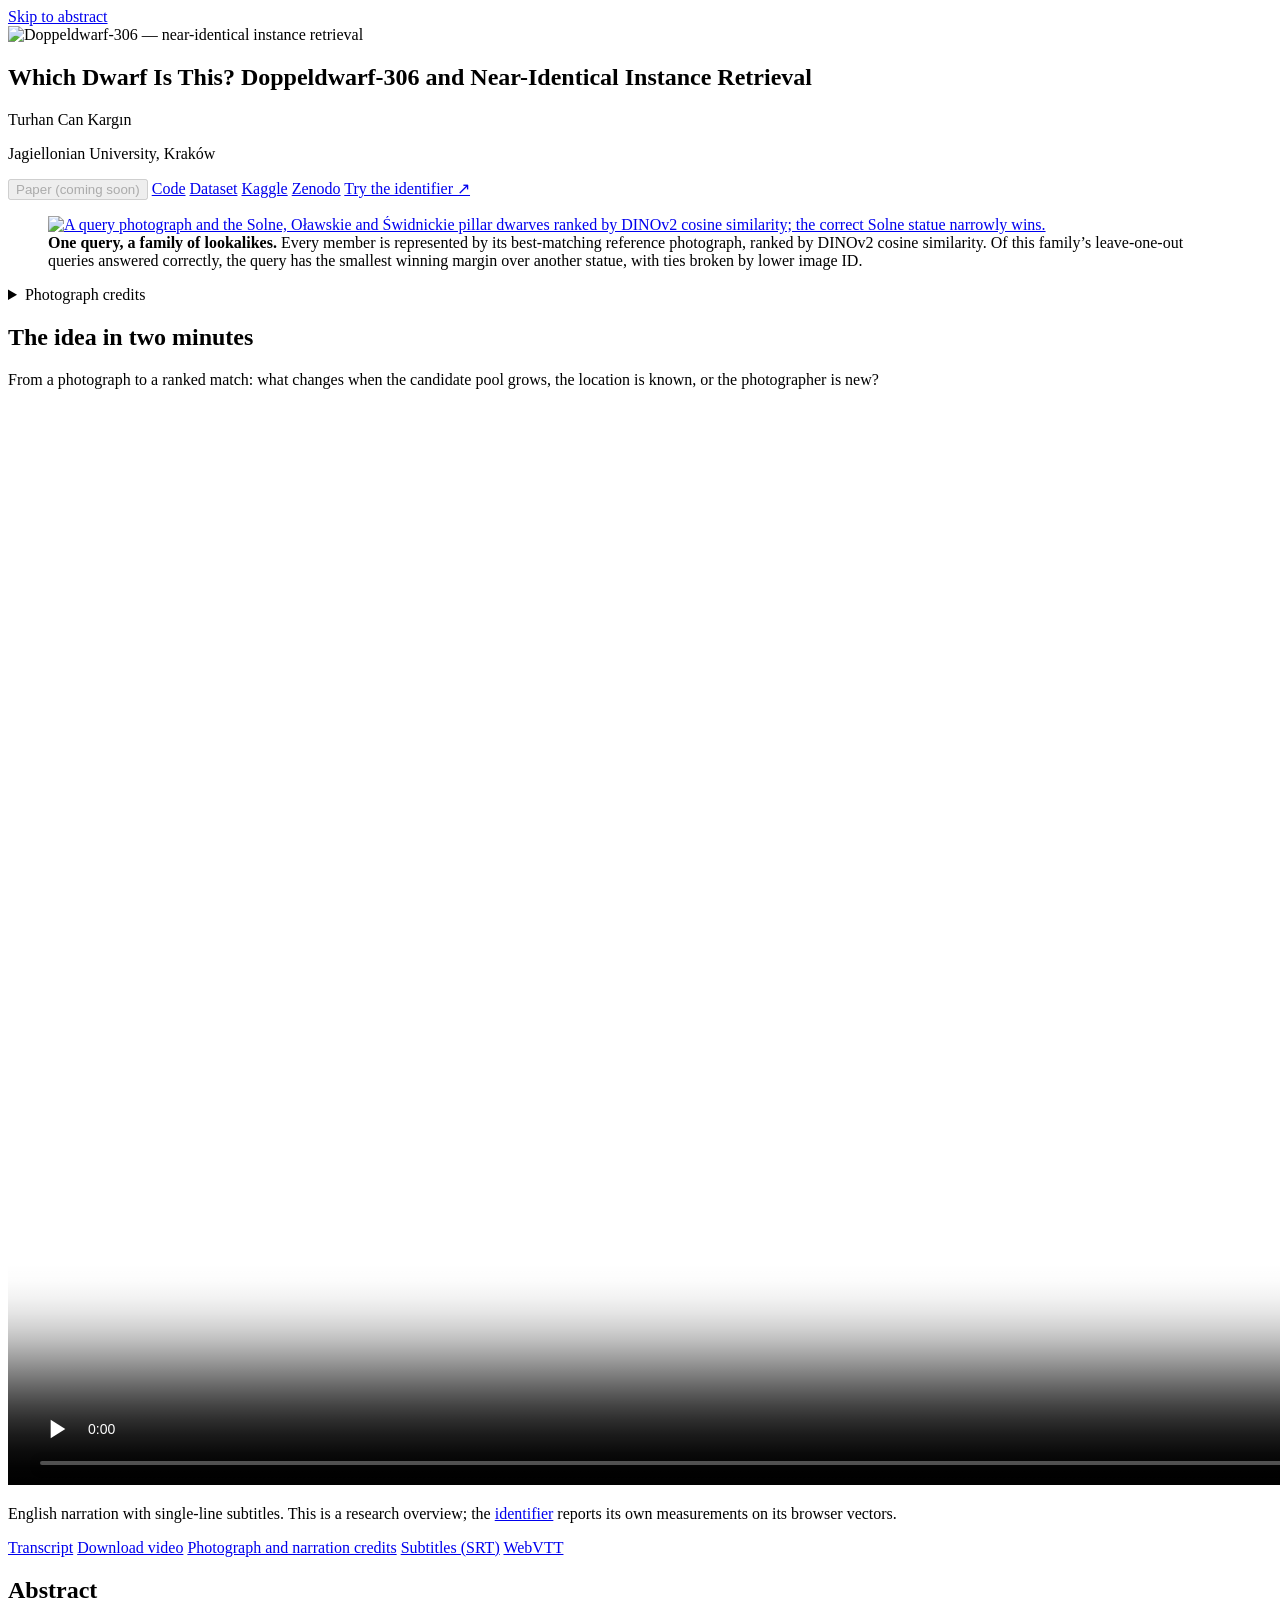
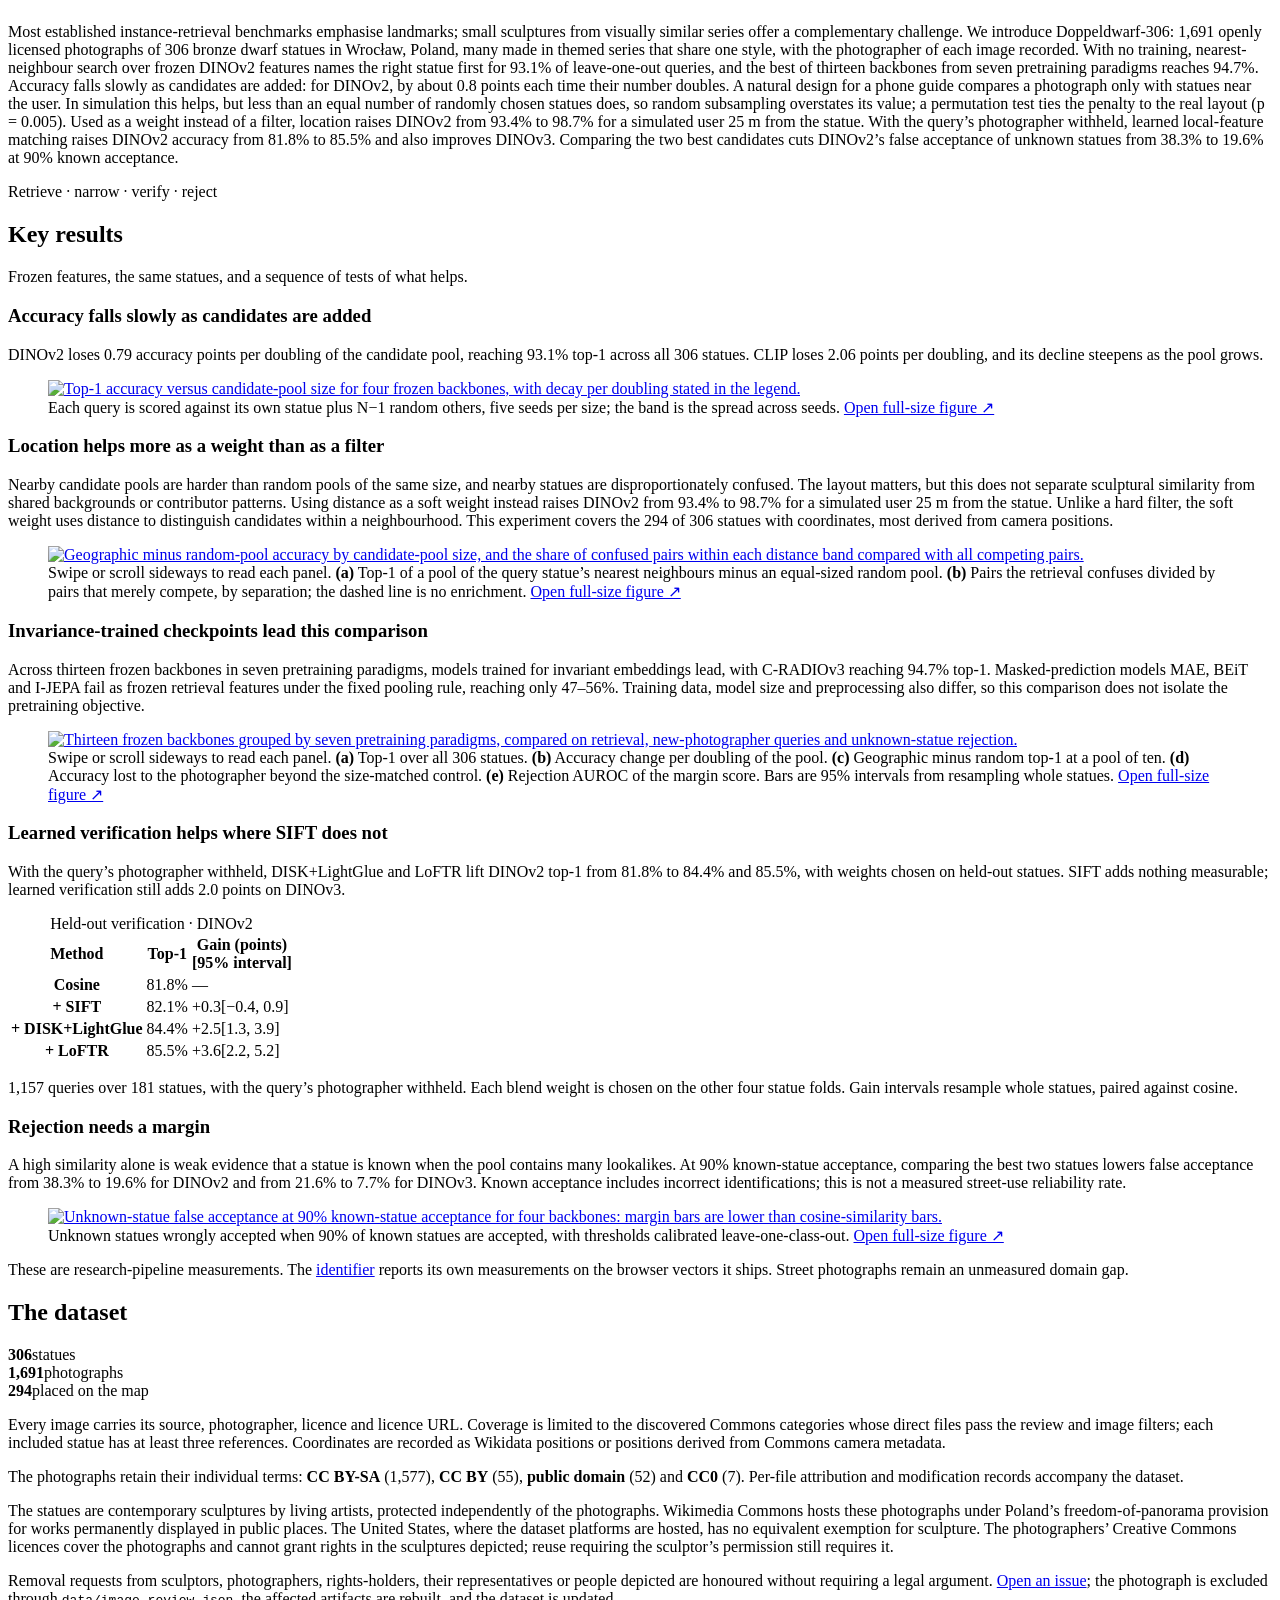
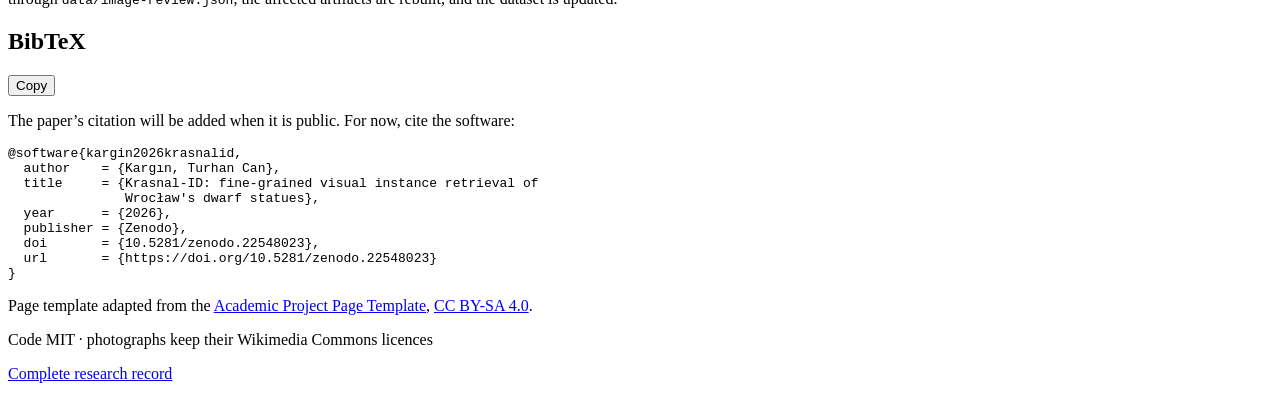
==== docs/index.html @ 1ff3f71f "Follow the rename to doppeldwarf-306 in every link and dataset title The repository and the Hugging " ====
<!doctype html>
<html lang="en">
<head>
<meta charset="utf-8">
<meta name="viewport" content="width=device-width, initial-scale=1">
<title>Doppeldwarf-306 · Research project</title>
<meta name="description" content="Doppeldwarf-306: near-identical instance retrieval on Wrocław’s bronze dwarf statues. Explore the research, dataset and in-browser identifier.">
<meta name="color-scheme" content="light dark">
<link rel="icon" href="brand/doppeldwarf-mark-light.svg">
<meta property="og:title" content="Doppeldwarf-306">
<meta property="og:description" content="Which dwarf is this? Research on retrieving near-identical bronze statues from photographs.">
<meta property="og:image" content="brand/doppeldwarf-social-preview.png">
<link rel="preconnect" href="https://fonts.googleapis.com">
<link rel="preconnect" href="https://fonts.gstatic.com" crossorigin>
<link rel="stylesheet" href="https://fonts.googleapis.com/css2?family=IBM+Plex+Mono:wght@400;500&family=IBM+Plex+Sans:wght@400;500;600;700&display=swap">
<link rel="stylesheet" href="https://cdn.jsdelivr.net/npm/bulma@1.0.4/css/bulma.min.css">
<link rel="stylesheet" href="style.css">
<script defer src="project.js"></script>
</head>
<body class="project-page">
<a class="skip-link" href="#abstract">Skip to abstract</a>
<main>
  <section class="hero project-hero" aria-labelledby="paper-title">
    <div class="hero-body">
      <div class="container is-max-desktop has-text-centered">
        <picture class="project-lockup">
          <source media="(prefers-color-scheme: dark)" srcset="brand/doppeldwarf-lockup-horizontal-dark.svg">
          <img src="brand/doppeldwarf-lockup-horizontal-light.svg" alt="Doppeldwarf-306 — near-identical instance retrieval" width="560" height="152">
        </picture>
        <h1 class="title publication-title" id="paper-title">Which Dwarf Is This? Doppeldwarf-306 and Near-Identical Instance Retrieval</h1>
        <p class="publication-authors">Turhan Can Kargın</p>
        <p class="publication-affiliation">Jagiellonian University, Kraków</p>
        <div class="publication-links buttons is-centered" aria-label="Project resources">
          <button class="button is-rounded" type="button" disabled>Paper (coming soon)</button>
          <a class="button is-rounded" href="https://github.com/turhancan97/doppeldwarf-306">Code</a>
          <a class="button is-rounded" href="https://huggingface.co/datasets/turhancan97/doppeldwarf-306">Dataset</a>
          <a class="button is-rounded" href="https://www.kaggle.com/datasets/turhancankargin/wroclaw-dwarves">Kaggle</a>
          <a class="button is-rounded" href="https://doi.org/10.5281/zenodo.22548023">Zenodo</a>
          <a class="button is-rounded is-primary" href="demo.html">Try the identifier <span aria-hidden="true">↗</span></a>
        </div>
      </div>
    </div>
  </section>

  <section class="section teaser" aria-label="A family of lookalikes">
    <div class="container is-max-desktop">
      <figure>
        <a class="figure-link" href="figures/teaser.jpg" aria-label="Open the teaser at full resolution">
          <img src="figures/teaser.jpg" alt="A query photograph and the Solne, Oławskie and Świdnickie pillar dwarves ranked by DINOv2 cosine similarity; the correct Solne statue narrowly wins." width="956" height="296" fetchpriority="high">
        </a>
        <figcaption><strong>One query, a family of lookalikes.</strong> Every member is represented by its best-matching reference photograph, ranked by DINOv2 cosine similarity. Of this family’s leave-one-out queries answered correctly, the query has the smallest winning margin over another statue, with ties broken by lower image ID.</figcaption>
      </figure>
      <details class="photo-credits">
        <summary>Photograph credits</summary>
        <ul><li>Query: <a href="https://commons.wikimedia.org/wiki/File:Wroclaw_krasnal_Slupnik_Solny.JPG">Adalbertus</a> · <a href="https://creativecommons.org/licenses/by-sa/4.0">CC BY-SA 4.0</a>.</li>
<li>Solne: <a href="https://commons.wikimedia.org/wiki/File:Slupniki_Solne_(Salt_Columnists)_Wroclaw_(1)_dwarf_02.JPG">Pnapora</a> · <a href="https://creativecommons.org/licenses/by-sa/3.0">CC BY-SA 3.0</a>.</li>
<li>Oławskie: <a href="https://commons.wikimedia.org/wiki/File:Krasnal_slupnik_olawska_01.jpg">User: (WT-shared) Krasnoludek at wts wikivoyage</a> · <a href="https://creativecommons.org/publicdomain/mark/1.0/">Public domain</a>.</li>
<li>Świdnickie: <a href="https://commons.wikimedia.org/wiki/File:Slupniki_Swidnickie_(Swidnicka_Columnists)_Wroclaw_(1)_dwarf_02.JPG">Pnapora</a> · <a href="https://creativecommons.org/licenses/by-sa/3.0">CC BY-SA 3.0</a>.</li></ul>
        <p>Photographs cropped and resized in the figure; each keeps its own terms.</p>
      </details>
    </div>
  </section>

  <section class="section explainer-section" id="explainer" aria-labelledby="explainer-heading">
    <div class="container is-max-desktop">
      <h2 class="title is-3" id="explainer-heading">The idea in two minutes</h2>
      <p class="video-summary">From a photograph to a ranked match: what changes when the
      candidate pool grows, the location is known, or the photographer is new?</p>
      <video id="project-video" class="project-video" controls playsinline preload="none"
             width="1920" height="1080" poster="media/explainer-poster.webp"
             aria-label="Doppeldwarf-306 research explainer with English narration and burned-in subtitles">
        <source src="media/explainer.mp4" type="video/mp4">
        <p>Your browser cannot play this video. <a href="media/explainer.mp4" download>Download the MP4</a>
        or <a href="media/explainer-transcript.html">read the transcript</a>.</p>
      </video>
      <p class="video-note">English narration with single-line subtitles. This is a research overview;
      the <a href="demo.html">identifier</a> reports its own measurements on its browser vectors.</p>
      <nav class="video-links" aria-label="Video resources">
        <a href="media/explainer-transcript.html">Transcript</a>
        <a href="media/explainer.mp4" download>Download video</a>
        <a href="media/explainer-credits.html">Photograph and narration credits</a>
        <a href="media/explainer.en.srt" download>Subtitles (SRT)</a>
        <a href="media/explainer.en.vtt" download>WebVTT</a>
      </nav>
    </div>
  </section>

  <section class="section project-band" id="abstract" aria-labelledby="abstract-heading">
    <div class="container is-max-desktop reading-width">
      <h2 class="title is-3" id="abstract-heading">Abstract</h2>
      <div class="content abstract-text"><p>Most established instance-retrieval benchmarks emphasise landmarks; small sculptures from visually similar series offer a complementary challenge. We introduce Doppeldwarf-306: 1,691 openly licensed photographs of 306 bronze dwarf statues in Wrocław, Poland, many made in themed series that share one style, with the photographer of each image recorded. With no training, nearest-neighbour search over frozen DINOv2 features names the right statue first for 93.1% of leave-one-out queries, and the best of thirteen backbones from seven pretraining paradigms reaches 94.7%. Accuracy falls slowly as candidates are added: for DINOv2, by about 0.8 points each time their number doubles. A natural design for a phone guide compares a photograph only with statues near the user. In simulation this helps, but less than an equal number of randomly chosen statues does, so random subsampling overstates its value; a permutation test ties the penalty to the real layout (p = 0.005). Used as a weight instead of a filter, location raises DINOv2 from 93.4% to 98.7% for a simulated user 25 m from the statue. With the query’s photographer withheld, learned local-feature matching raises DINOv2 accuracy from 81.8% to 85.5% and also improves DINOv3. Comparing the two best candidates cuts DINOv2’s false acceptance of unknown statues from 38.3% to 19.6% at 90% known acceptance.</p></div>
    </div>
  </section>

  <section class="section" aria-labelledby="results-heading">
    <div class="container is-max-desktop">
      <div class="section-intro">
        <p class="eyebrow">Retrieve · narrow · verify · reject</p>
        <h2 class="title is-3" id="results-heading">Key results</h2>
        <p>Frozen features, the same statues, and a sequence of tests of what helps.</p>
      </div>
      <div class="result-cards">
        <article class="card result-card">
          <div class="card-content">
            <h3 class="title is-4">Accuracy falls slowly as candidates are added</h3>
            <p>DINOv2 loses 0.79 accuracy points per doubling of the candidate pool, reaching 93.1% top-1 across all 306 statues. CLIP loses 2.06 points per doubling, and its decline steepens as the pool grows.</p>
          </div>
          <figure><a class="figure-link" href="figures/paper-pool-size.png" aria-label="Open the candidate-pool figure at full resolution"><img src="figures/paper-pool-size.png" width="956" height="688" loading="lazy" alt="Top-1 accuracy versus candidate-pool size for four frozen backbones, with decay per doubling stated in the legend."></a><figcaption>Each query is scored against its own statue plus N−1 random others, five seeds per size; the band is the spread across seeds. <a class="figure-enlarge" href="figures/paper-pool-size.png">Open full-size figure ↗</a></figcaption></figure>
        </article>
        <article class="card result-card">
          <div class="card-content">
            <h3 class="title is-4">Location helps more as a weight than as a filter</h3>
            <p>Nearby candidate pools are harder than random pools of the same size, and nearby statues are disproportionately confused. The layout matters, but this does not separate sculptural similarity from shared backgrounds or contributor patterns. Using distance as a soft weight instead raises DINOv2 from 93.4% to 98.7% for a simulated user 25 m from the statue. Unlike a hard filter, the soft weight uses distance to distinguish candidates within a neighbourhood. This experiment covers the 294 of 306 statues with coordinates, most derived from camera positions.</p>
          </div>
          <figure class="wide-result-figure"><div class="figure-scroll" tabindex="0" role="region" aria-label="Scrollable geography figure"><a class="figure-link" href="figures/paper-geography.png" aria-label="Open the geography figure at full resolution"><img src="figures/paper-geography.png" width="2007" height="622" loading="lazy" alt="Geographic minus random-pool accuracy by candidate-pool size, and the share of confused pairs within each distance band compared with all competing pairs."></a></div><figcaption><span class="figure-scroll-hint">Swipe or scroll sideways to read each panel.</span> <strong>(a)</strong> Top-1 of a pool of the query statue’s nearest neighbours minus an equal-sized random pool. <strong>(b)</strong> Pairs the retrieval confuses divided by pairs that merely compete, by separation; the dashed line is no enrichment. <a class="figure-enlarge" href="figures/paper-geography.png">Open full-size figure ↗</a></figcaption></figure>
        </article>
        <article class="card result-card">
          <div class="card-content">
            <h3 class="title is-4">Invariance-trained checkpoints lead this comparison</h3>
            <p>Across thirteen frozen backbones in seven pretraining paradigms, models trained for invariant embeddings lead, with C-RADIOv3 reaching 94.7% top-1. Masked-prediction models MAE, BEiT and I-JEPA fail as frozen retrieval features under the fixed pooling rule, reaching only 47–56%. Training data, model size and preprocessing also differ, so this comparison does not isolate the pretraining objective.</p>
          </div>
          <figure class="wide-result-figure"><div class="figure-scroll" tabindex="0" role="region" aria-label="Scrollable backbone comparison figure"><a class="figure-link" href="figures/paper-family.png" aria-label="Open the backbone-family figure at full resolution"><img src="figures/paper-family.png" width="2007" height="885" loading="lazy" alt="Thirteen frozen backbones grouped by seven pretraining paradigms, compared on retrieval, new-photographer queries and unknown-statue rejection."></a></div><figcaption><span class="figure-scroll-hint">Swipe or scroll sideways to read each panel.</span> <strong>(a)</strong> Top-1 over all 306 statues. <strong>(b)</strong> Accuracy change per doubling of the pool. <strong>(c)</strong> Geographic minus random top-1 at a pool of ten. <strong>(d)</strong> Accuracy lost to the photographer beyond the size-matched control. <strong>(e)</strong> Rejection AUROC of the margin score. Bars are 95% intervals from resampling whole statues. <a class="figure-enlarge" href="figures/paper-family.png">Open full-size figure ↗</a></figcaption></figure>
        </article>
        <article class="card result-card">
          <div class="card-content">
            <h3 class="title is-4">Learned verification helps where SIFT does not</h3>
            <p>With the query’s photographer withheld, DISK+LightGlue and LoFTR lift DINOv2 top-1 from 81.8% to 84.4% and 85.5%, with weights chosen on held-out statues. SIFT adds nothing measurable; learned verification still adds 2.0 points on DINOv3.</p>
          </div>
          <div class="verification-results">
            <table class="verification-table">
              <caption>Held-out verification · DINOv2</caption>
              <thead><tr><th scope="col">Method</th><th scope="col">Top-1</th><th scope="col">Gain (points)<br><span class="interval-label">[95% interval]</span></th></tr></thead>
              <tbody>
                  <tr><th scope="row">Cosine</th><td>81.8%</td><td>—</td></tr>
                  <tr><th scope="row">+ SIFT</th><td>82.1%</td><td>+0.3<span class="gain-interval">[−0.4, 0.9]</span></td></tr>
                  <tr><th scope="row">+ DISK+LightGlue</th><td>84.4%</td><td>+2.5<span class="gain-interval">[1.3, 3.9]</span></td></tr>
                  <tr><th scope="row">+ LoFTR</th><td>85.5%</td><td>+3.6<span class="gain-interval">[2.2, 5.2]</span></td></tr>
              </tbody>
            </table>
            <p>1,157 queries over 181 statues, with the query’s photographer withheld. Each blend weight is chosen on the other four statue folds. Gain intervals resample whole statues, paired against cosine.</p>
          </div>
        </article>
        <article class="card result-card">
          <div class="card-content">
            <h3 class="title is-4">Rejection needs a margin</h3>
            <p>A high similarity alone is weak evidence that a statue is known when the pool contains many lookalikes. At 90% known-statue acceptance, comparing the best two statues lowers false acceptance from 38.3% to 19.6% for DINOv2 and from 21.6% to 7.7% for DINOv3. Known acceptance includes incorrect identifications; this is not a measured street-use reliability rate.</p>
          </div>
          <figure><a class="figure-link" href="figures/paper-rejection.png" aria-label="Open the rejection figure at full resolution"><img src="figures/paper-rejection.png" width="956" height="593" loading="lazy" alt="Unknown-statue false acceptance at 90% known-statue acceptance for four backbones: margin bars are lower than cosine-similarity bars."></a><figcaption>Unknown statues wrongly accepted when 90% of known statues are accepted, with thresholds calibrated leave-one-class-out. <a class="figure-enlarge" href="figures/paper-rejection.png">Open full-size figure ↗</a></figcaption></figure>
        </article>
      </div>
      <p class="results-note">These are research-pipeline measurements. The <a href="demo.html">identifier</a> reports its own measurements on the browser vectors it ships. Street photographs remain an unmeasured domain gap.</p>
    </div>
  </section>

  <section class="section project-band" aria-labelledby="dataset-heading">
    <div class="container is-max-desktop reading-width">
      <h2 class="title is-3" id="dataset-heading">The dataset</h2>
      <div class="dataset-facts" aria-label="Dataset size">
        <div><strong>306</strong><span>statues</span></div>
        <div><strong>1,691</strong><span>photographs</span></div>
        <div><strong>294</strong><span>placed on the map</span></div>
      </div>
      <div class="content">
        <p>Every image carries its source, photographer, licence and licence URL. Coverage is limited to the discovered Commons categories whose direct files pass the review and image filters; each included statue has at least three references. Coordinates are recorded as Wikidata positions or positions derived from Commons camera metadata.</p>
        <p>The photographs retain their individual terms: <strong>CC BY-SA</strong> (1,577), <strong>CC BY</strong> (55), <strong>public domain</strong> (52) and <strong>CC0</strong> (7). Per-file attribution and modification records accompany the dataset.</p>
        <p>The statues are contemporary sculptures by living artists, protected independently of the photographs. Wikimedia Commons hosts these photographs under Poland’s freedom-of-panorama provision for works permanently displayed in public places. The United States, where the dataset platforms are hosted, has no equivalent exemption for sculpture. The photographers’ Creative Commons licences cover the photographs and cannot grant rights in the sculptures depicted; reuse requiring the sculptor’s permission still requires it.</p>
        <p>Removal requests from sculptors, photographers, rights-holders, their representatives or people depicted are honoured without requiring a legal argument. <a href="https://github.com/turhancan97/doppeldwarf-306/issues">Open an issue</a>; the photograph is excluded through <code>data/image-review.json</code>, the affected artifacts are rebuilt, and the dataset is updated.</p>
      </div>
    </div>
  </section>

  <section class="section" aria-labelledby="citation-heading">
    <div class="container is-max-desktop reading-width">
      <div class="citation-heading">
        <h2 class="title is-3" id="citation-heading">BibTeX</h2>
        <button class="button is-small is-rounded" id="copy-citation" type="button">Copy</button>
      </div>
      <p class="citation-note">The paper’s citation will be added when it is public. For now, cite the software:</p>
      <pre class="citation"><code id="bibtex">@software{kargin2026krasnalid,
  author    = {Kargın, Turhan Can},
  title     = {Krasnal-ID: fine-grained visual instance retrieval of
               Wrocław&#x27;s dwarf statues},
  year      = {2026},
  publisher = {Zenodo},
  doi       = {10.5281/zenodo.22548023},
  url       = {https://doi.org/10.5281/zenodo.22548023}
}</code></pre>
      <p class="copy-status" id="copy-status" role="status" aria-live="polite"></p>
    </div>
  </section>
</main>
<footer class="footer project-footer">
  <div class="container is-max-desktop">
    <p>Page template adapted from the <a href="https://github.com/eliahuhorwitz/Academic-project-page-template">Academic Project Page Template</a>, <a href="https://creativecommons.org/licenses/by-sa/4.0/">CC BY-SA 4.0</a>.</p>
    <p>Code MIT · photographs keep their Wikimedia Commons licences</p>
    <p><a href="https://github.com/turhancan97/doppeldwarf-306/blob/main/RESULTS.md">Complete research record</a></p>
  </div>
</footer>
</body>
</html>
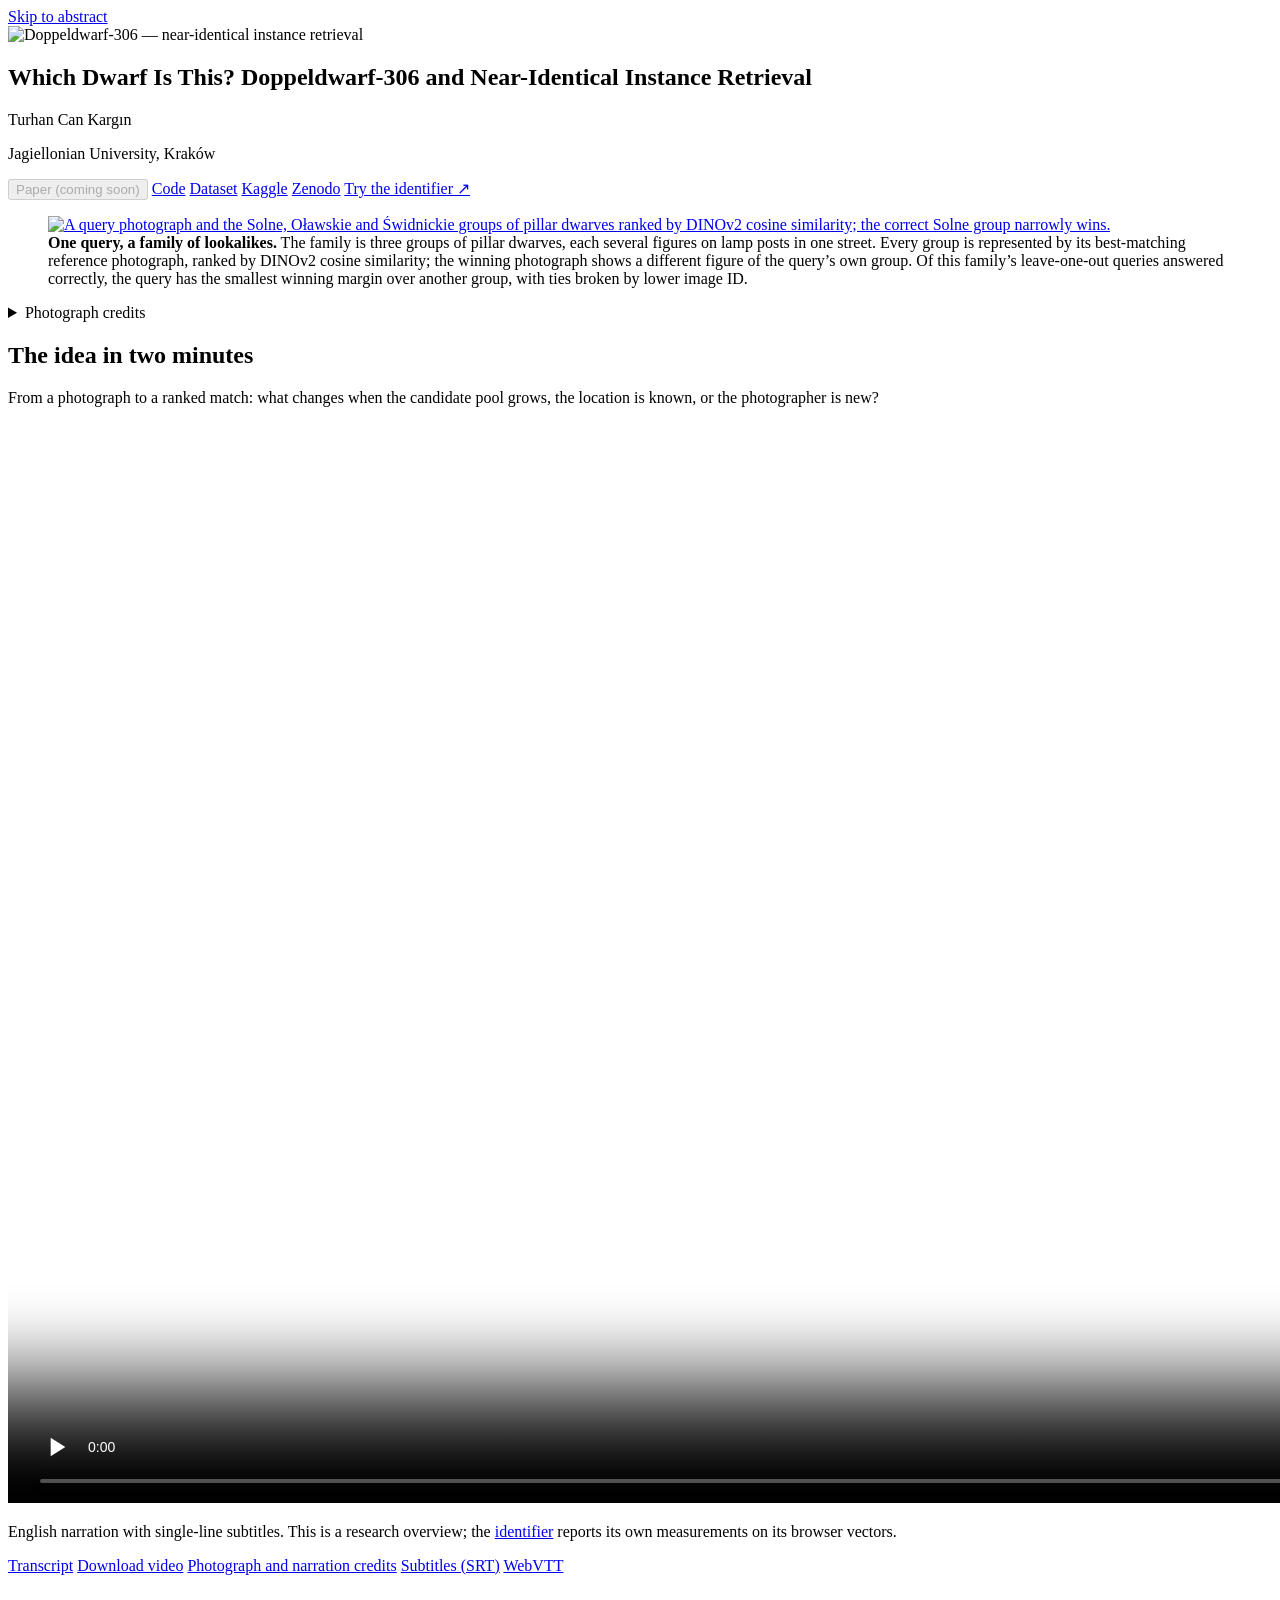
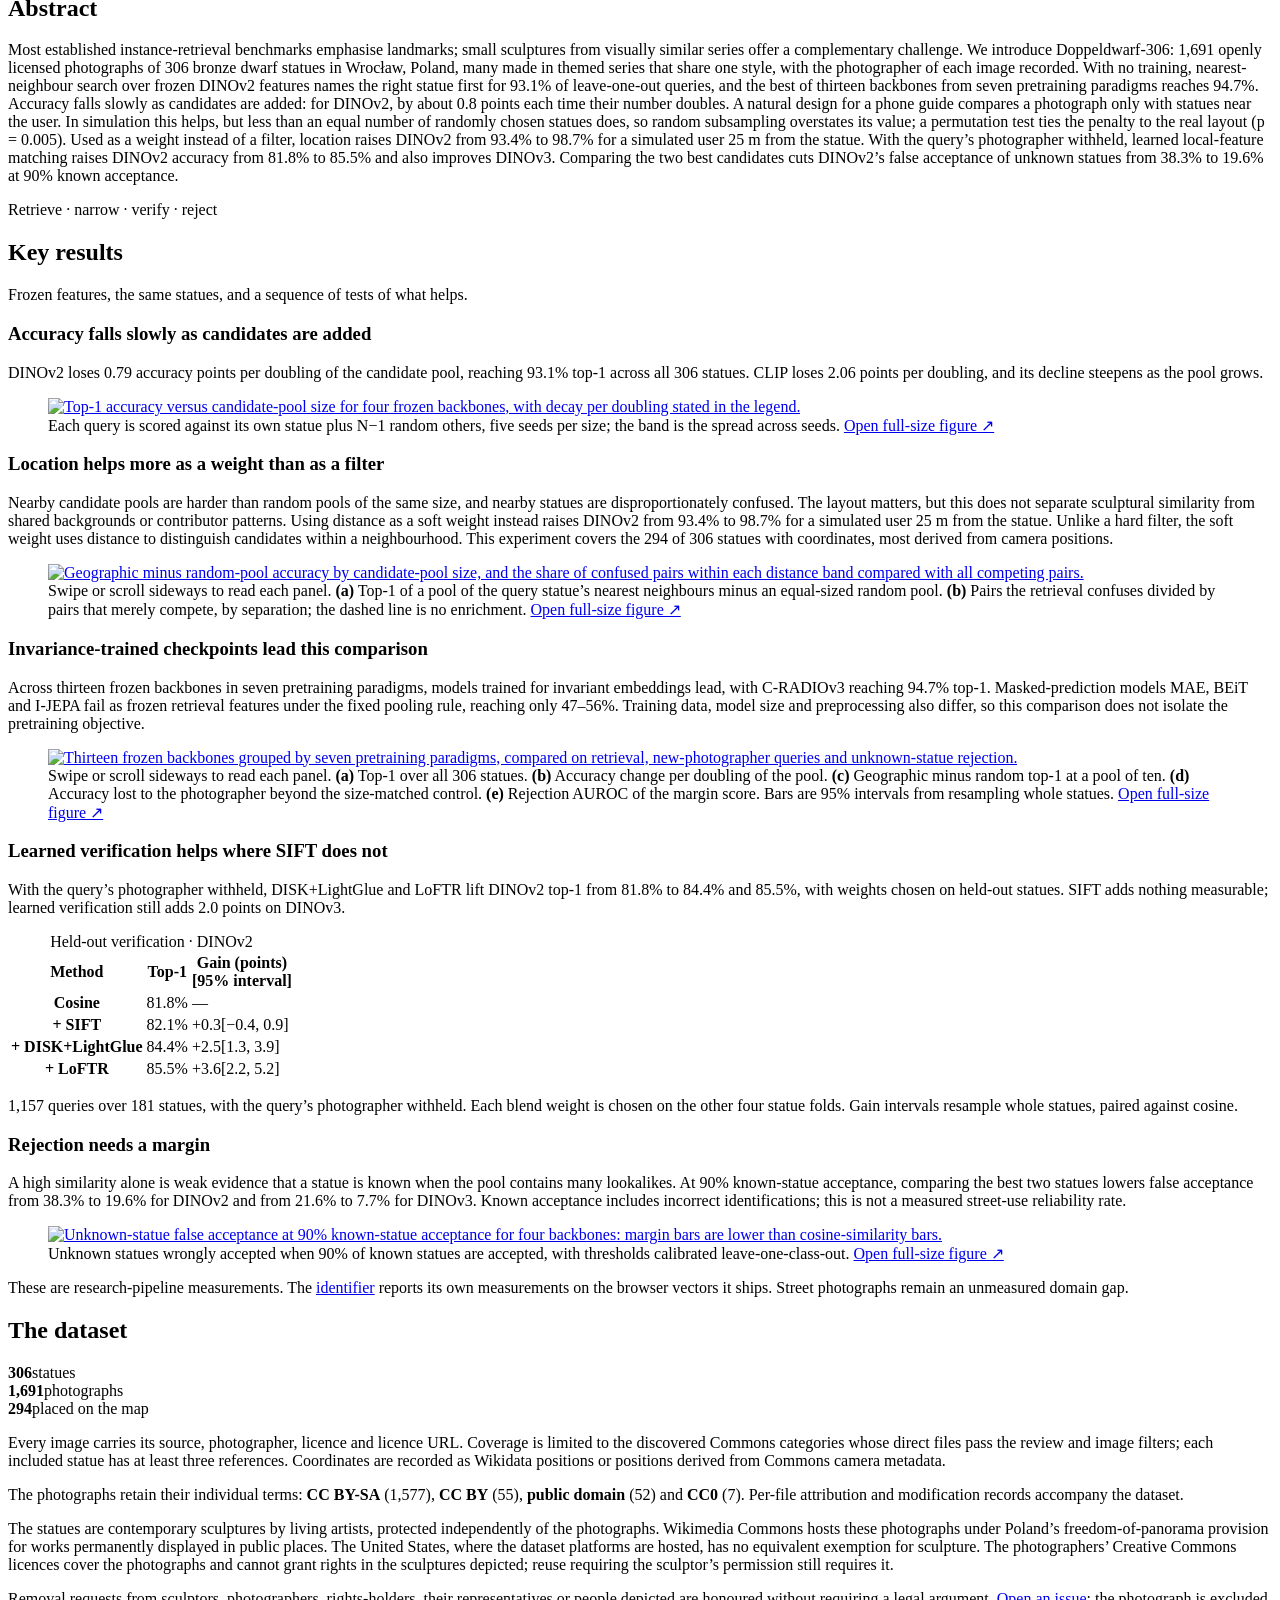
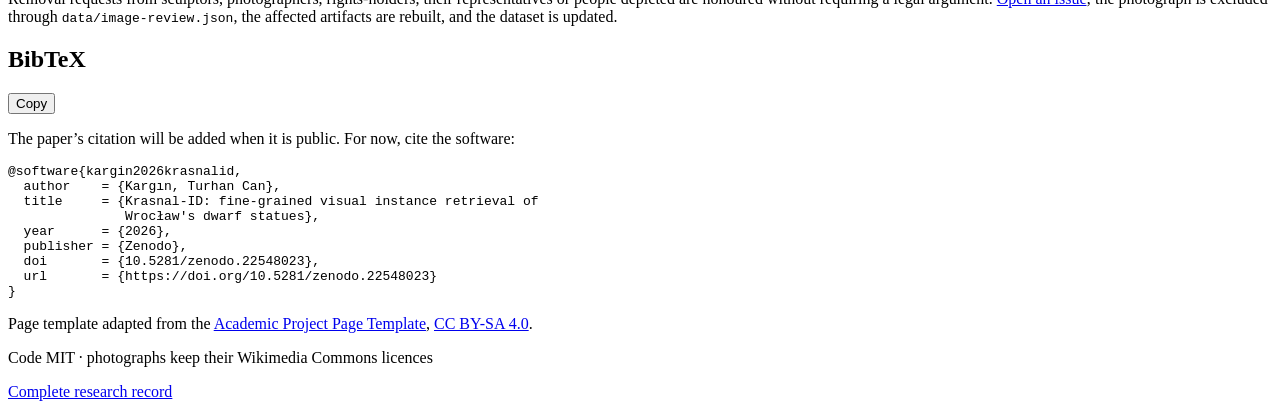
==== commit bdf39d00: "Describe the teaser's pillar dwarves as groups on the project page Each Słupniki class is several fi" ====
--- a/docs/index.html
+++ b/docs/index.html
@@ -46,9 +46,9 @@
     <div class="container is-max-desktop">
       <figure>
         <a class="figure-link" href="figures/teaser.jpg" aria-label="Open the teaser at full resolution">
-          <img src="figures/teaser.jpg" alt="A query photograph and the Solne, Oławskie and Świdnickie pillar dwarves ranked by DINOv2 cosine similarity; the correct Solne statue narrowly wins." width="956" height="296" fetchpriority="high">
+          <img src="figures/teaser.jpg" alt="A query photograph and the Solne, Oławskie and Świdnickie groups of pillar dwarves ranked by DINOv2 cosine similarity; the correct Solne group narrowly wins." width="956" height="296" fetchpriority="high">
         </a>
-        <figcaption><strong>One query, a family of lookalikes.</strong> Every member is represented by its best-matching reference photograph, ranked by DINOv2 cosine similarity. Of this family’s leave-one-out queries answered correctly, the query has the smallest winning margin over another statue, with ties broken by lower image ID.</figcaption>
+        <figcaption><strong>One query, a family of lookalikes.</strong> The family is three groups of pillar dwarves, each several figures on lamp posts in one street. Every group is represented by its best-matching reference photograph, ranked by DINOv2 cosine similarity; the winning photograph shows a different figure of the query’s own group. Of this family’s leave-one-out queries answered correctly, the query has the smallest winning margin over another group, with ties broken by lower image ID.</figcaption>
       </figure>
       <details class="photo-credits">
         <summary>Photograph credits</summary>
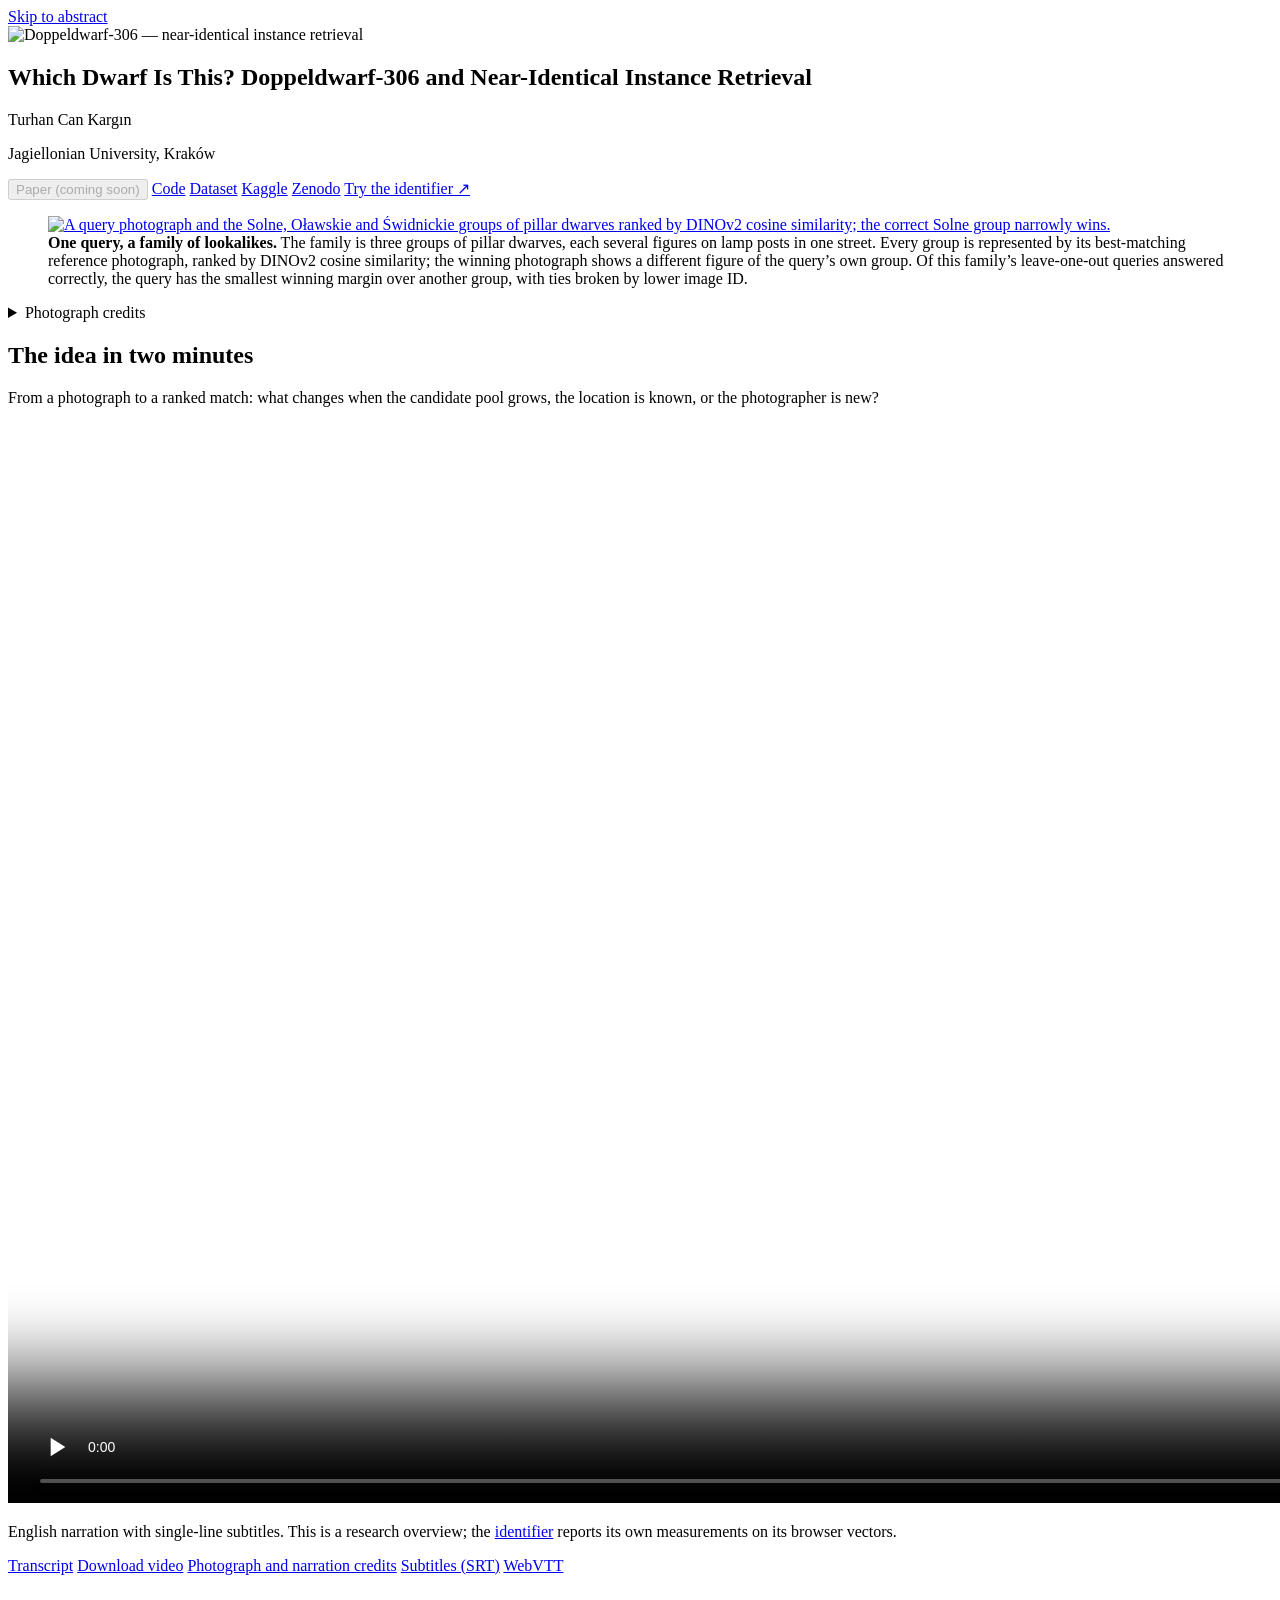
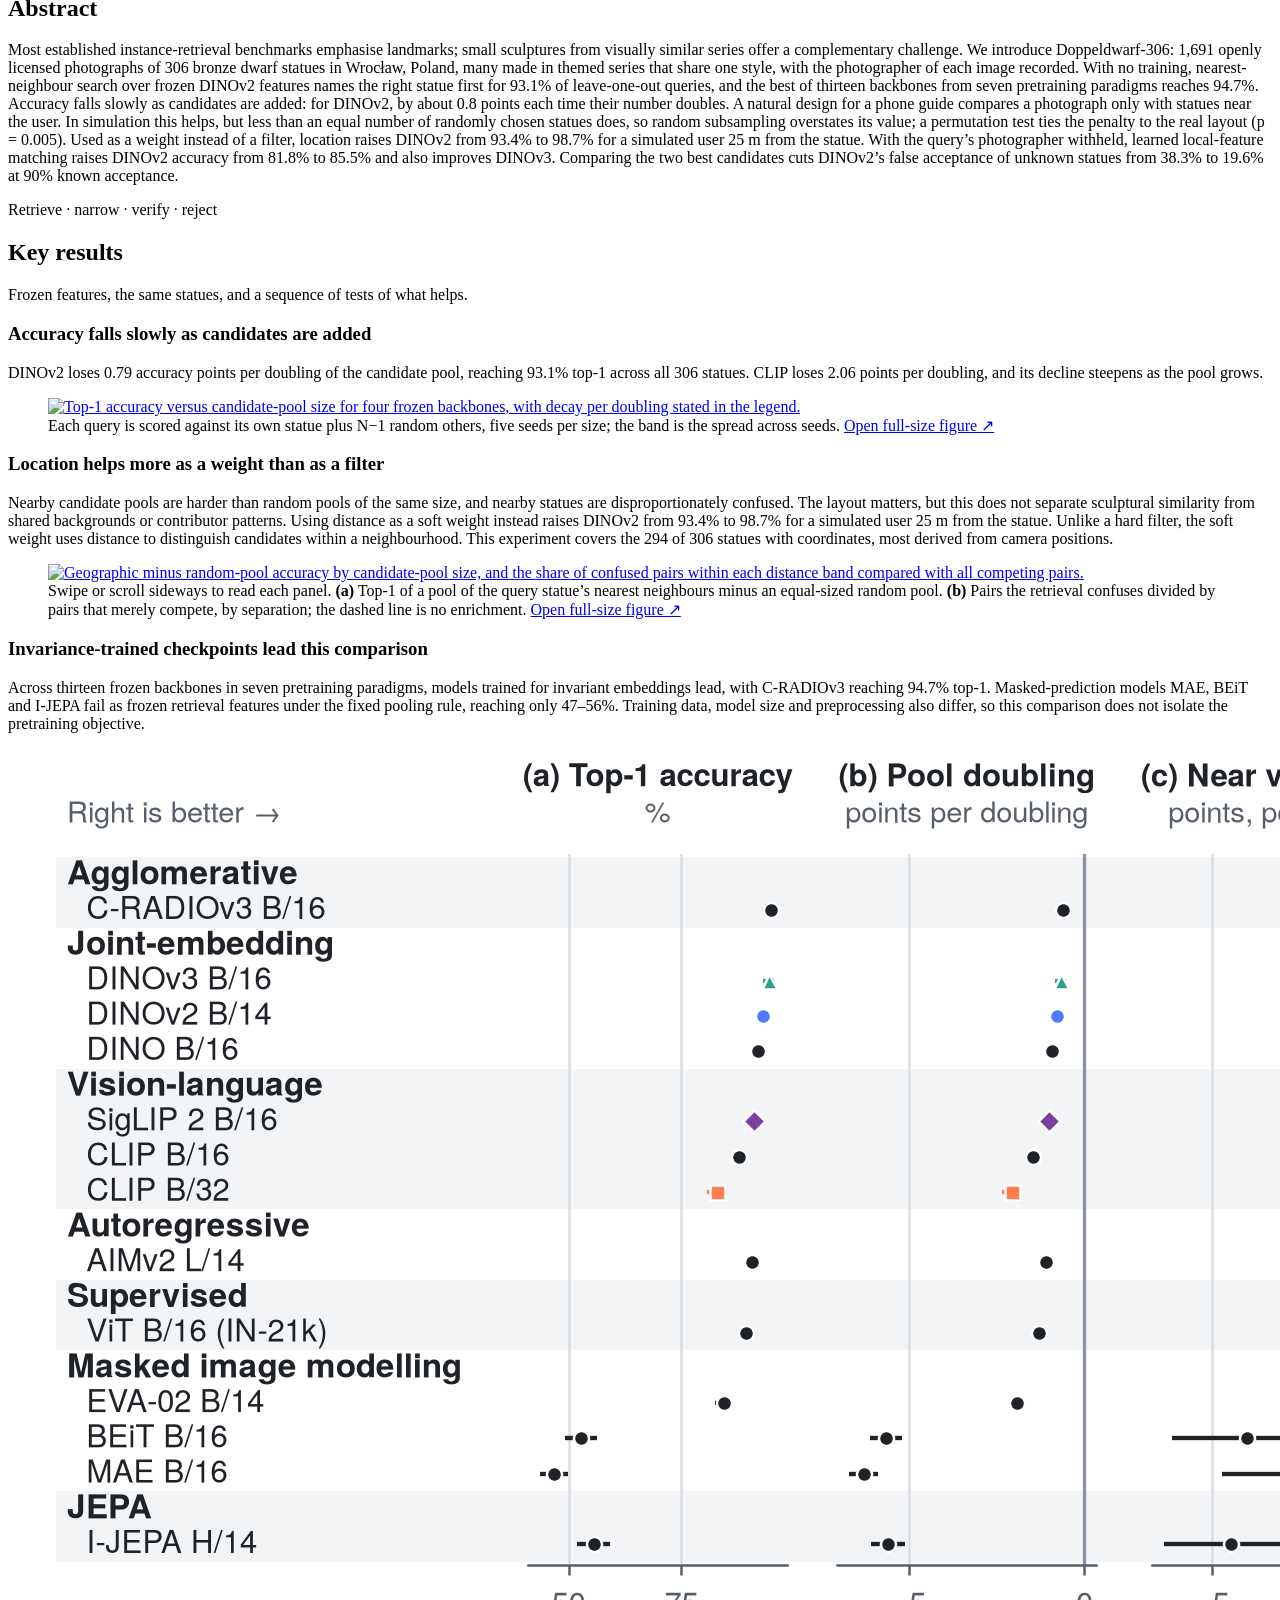
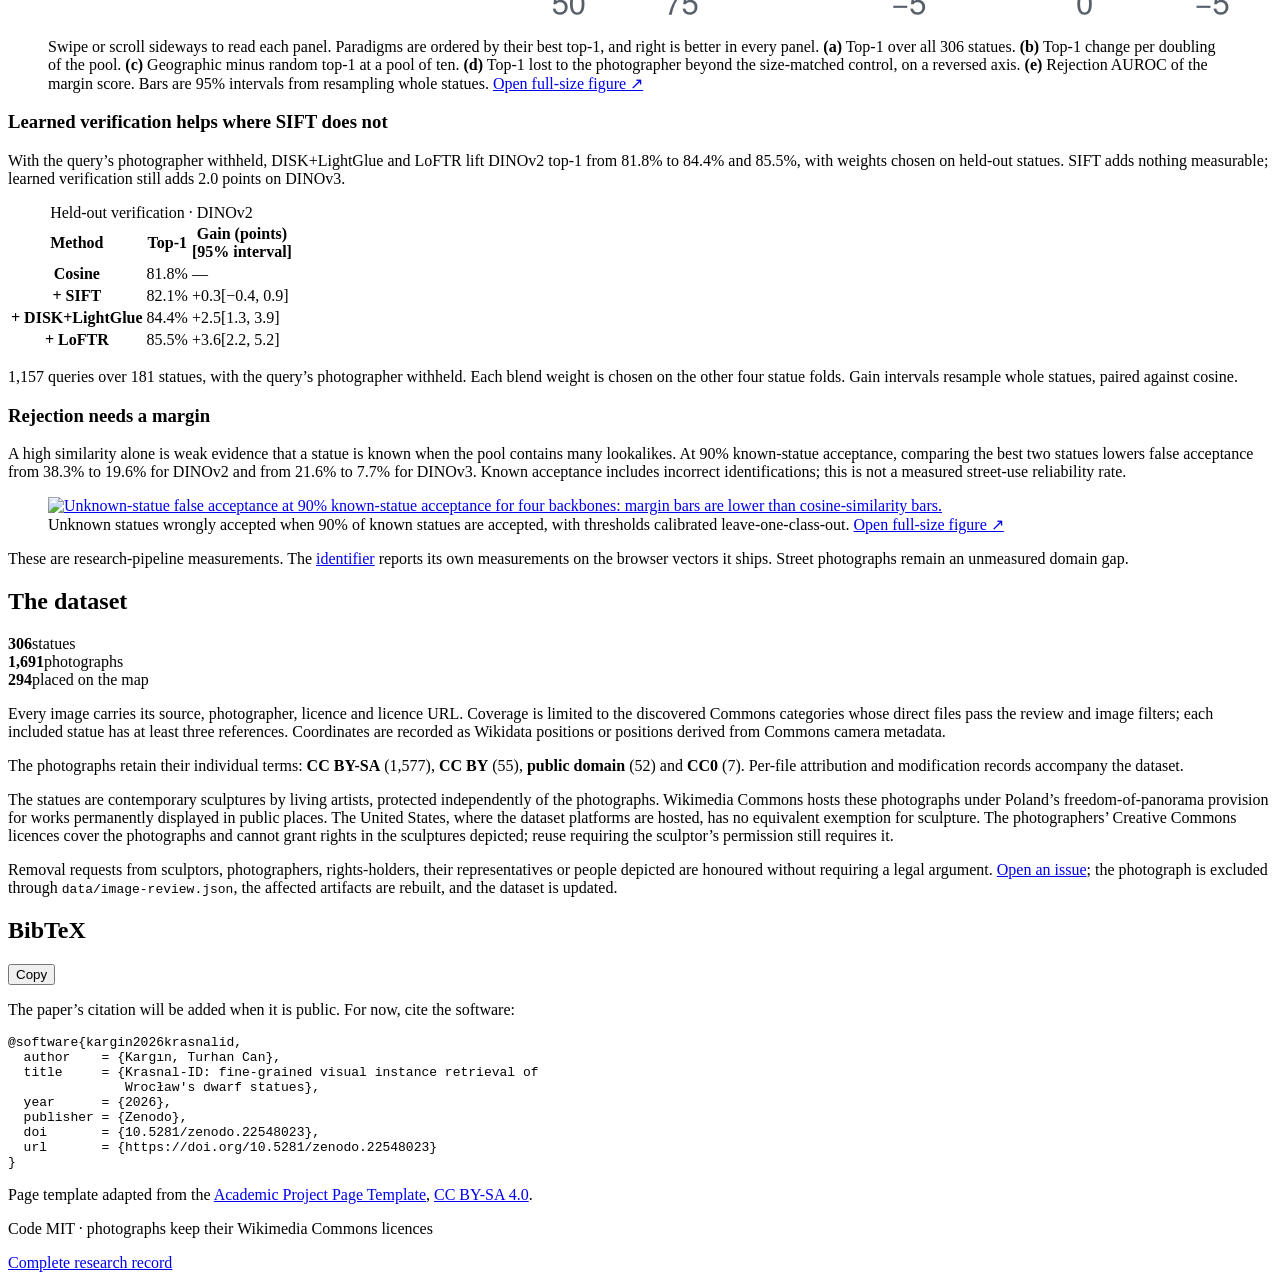
==== commit 279e8809: "Redesign the backbone-comparison figure to read without its caption Each panel is titled above its p" ====
--- a/docs/index.html
+++ b/docs/index.html
@@ -119,7 +119,7 @@
             <h3 class="title is-4">Invariance-trained checkpoints lead this comparison</h3>
             <p>Across thirteen frozen backbones in seven pretraining paradigms, models trained for invariant embeddings lead, with C-RADIOv3 reaching 94.7% top-1. Masked-prediction models MAE, BEiT and I-JEPA fail as frozen retrieval features under the fixed pooling rule, reaching only 47–56%. Training data, model size and preprocessing also differ, so this comparison does not isolate the pretraining objective.</p>
           </div>
-          <figure class="wide-result-figure"><div class="figure-scroll" tabindex="0" role="region" aria-label="Scrollable backbone comparison figure"><a class="figure-link" href="figures/paper-family.png" aria-label="Open the backbone-family figure at full resolution"><img src="figures/paper-family.png" width="2007" height="885" loading="lazy" alt="Thirteen frozen backbones grouped by seven pretraining paradigms, compared on retrieval, new-photographer queries and unknown-statue rejection."></a></div><figcaption><span class="figure-scroll-hint">Swipe or scroll sideways to read each panel.</span> <strong>(a)</strong> Top-1 over all 306 statues. <strong>(b)</strong> Accuracy change per doubling of the pool. <strong>(c)</strong> Geographic minus random top-1 at a pool of ten. <strong>(d)</strong> Accuracy lost to the photographer beyond the size-matched control. <strong>(e)</strong> Rejection AUROC of the margin score. Bars are 95% intervals from resampling whole statues. <a class="figure-enlarge" href="figures/paper-family.png">Open full-size figure ↗</a></figcaption></figure>
+          <figure class="wide-result-figure"><div class="figure-scroll" tabindex="0" role="region" aria-label="Scrollable backbone comparison figure"><a class="figure-link" href="figures/paper-family.png" aria-label="Open the backbone-family figure at full resolution"><img src="figures/paper-family.png" width="2007" height="885" loading="lazy" alt="Thirteen frozen backbones grouped by seven pretraining paradigms and ordered by top-1 accuracy, compared in five panels where right is better: top-1 accuracy, change per pool doubling, location against random narrowing, accuracy lost to the photographer, and unknown-statue rejection. Agglomerative and joint-embedding models sit on the right throughout; MAE, BEiT and I-JEPA sit far to the left."></a></div><figcaption><span class="figure-scroll-hint">Swipe or scroll sideways to read each panel.</span> Paradigms are ordered by their best top-1, and right is better in every panel. <strong>(a)</strong> Top-1 over all 306 statues. <strong>(b)</strong> Top-1 change per doubling of the pool. <strong>(c)</strong> Geographic minus random top-1 at a pool of ten. <strong>(d)</strong> Top-1 lost to the photographer beyond the size-matched control, on a reversed axis. <strong>(e)</strong> Rejection AUROC of the margin score. Bars are 95% intervals from resampling whole statues. <a class="figure-enlarge" href="figures/paper-family.png">Open full-size figure ↗</a></figcaption></figure>
         </article>
         <article class="card result-card">
           <div class="card-content">
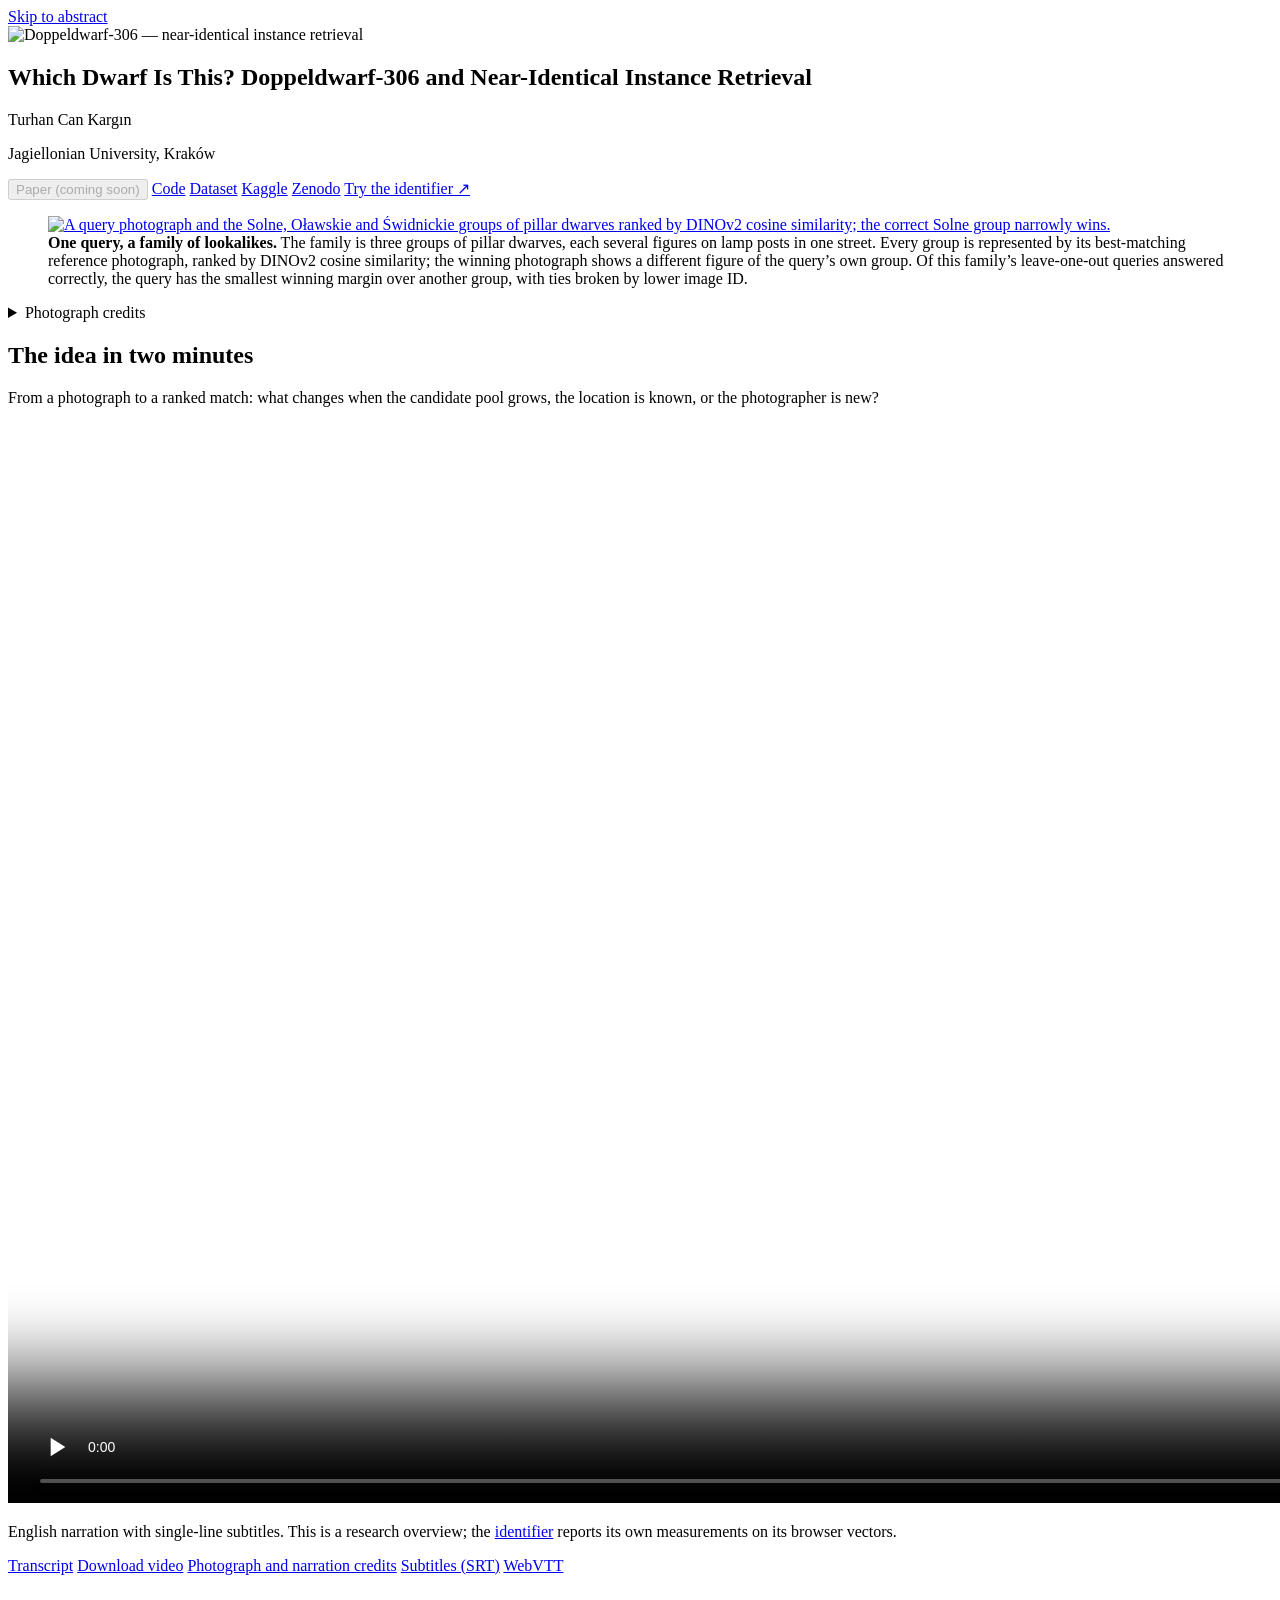
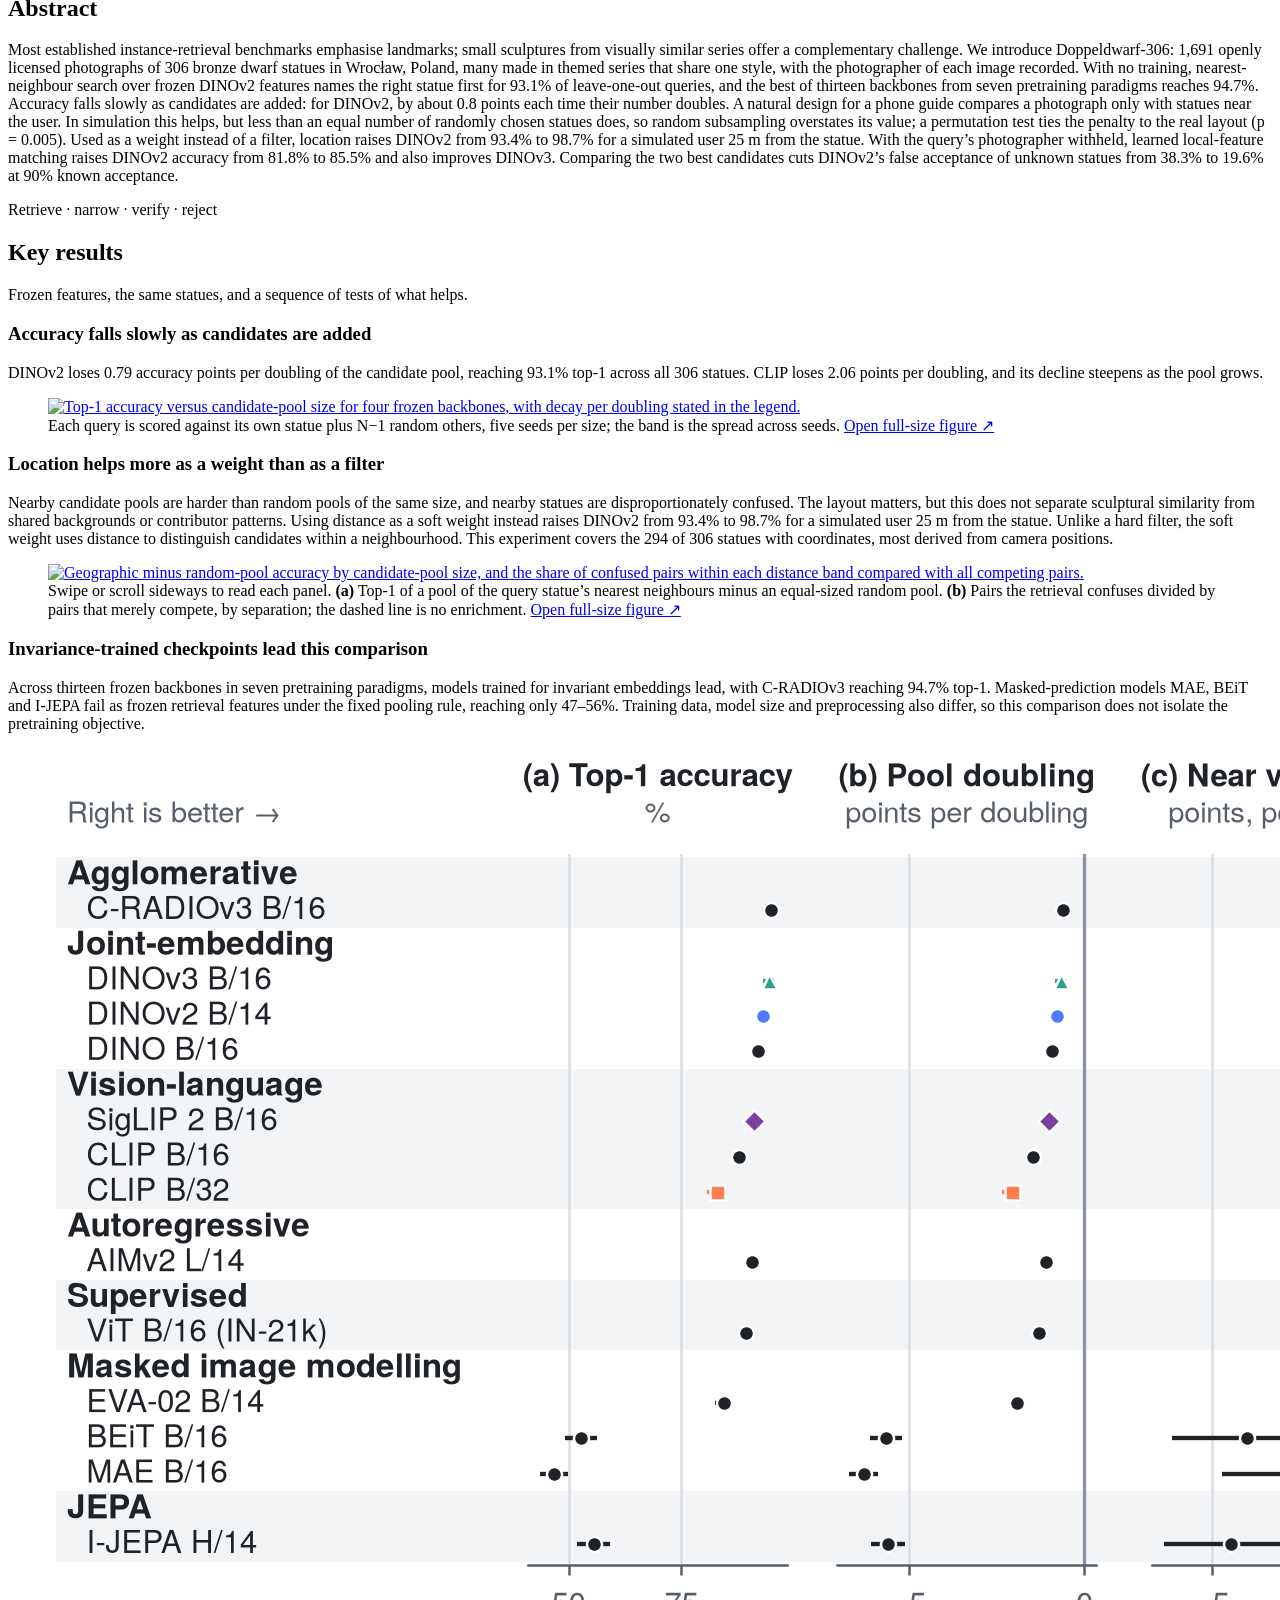
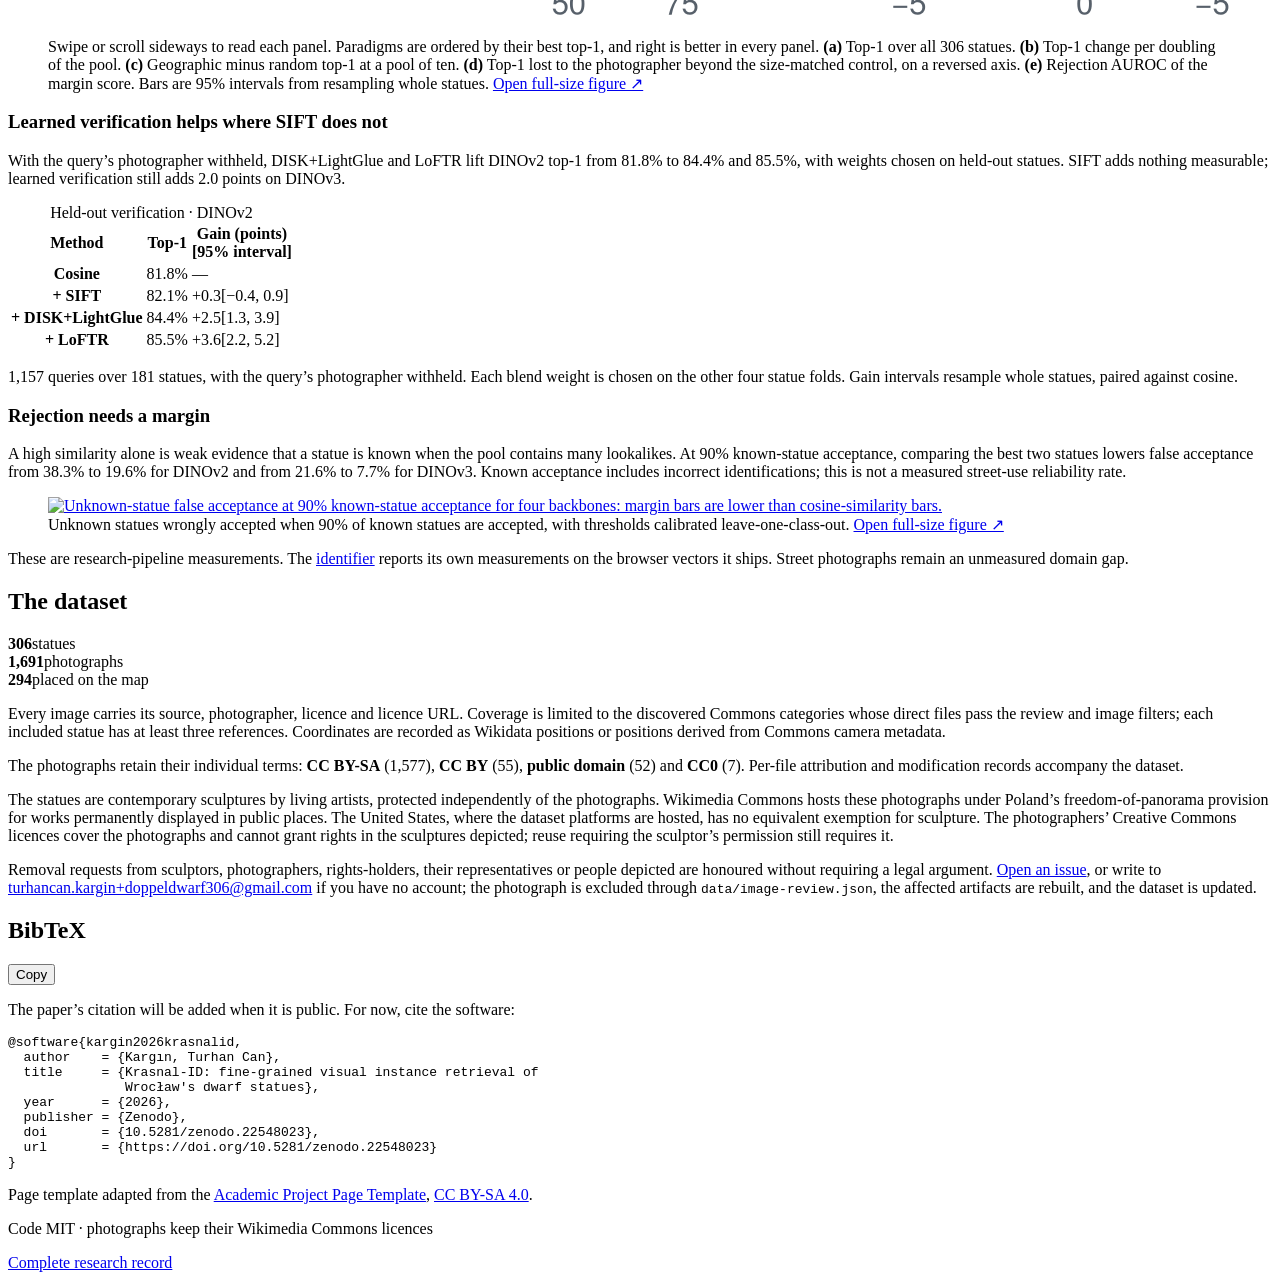
==== commit 6a15588f: "Give removal requests an email address on every public page The Hugging Face card asked for a Hub di" ====
--- a/docs/index.html
+++ b/docs/index.html
@@ -164,7 +164,7 @@
         <p>Every image carries its source, photographer, licence and licence URL. Coverage is limited to the discovered Commons categories whose direct files pass the review and image filters; each included statue has at least three references. Coordinates are recorded as Wikidata positions or positions derived from Commons camera metadata.</p>
         <p>The photographs retain their individual terms: <strong>CC BY-SA</strong> (1,577), <strong>CC BY</strong> (55), <strong>public domain</strong> (52) and <strong>CC0</strong> (7). Per-file attribution and modification records accompany the dataset.</p>
         <p>The statues are contemporary sculptures by living artists, protected independently of the photographs. Wikimedia Commons hosts these photographs under Poland’s freedom-of-panorama provision for works permanently displayed in public places. The United States, where the dataset platforms are hosted, has no equivalent exemption for sculpture. The photographers’ Creative Commons licences cover the photographs and cannot grant rights in the sculptures depicted; reuse requiring the sculptor’s permission still requires it.</p>
-        <p>Removal requests from sculptors, photographers, rights-holders, their representatives or people depicted are honoured without requiring a legal argument. <a href="https://github.com/turhancan97/doppeldwarf-306/issues">Open an issue</a>; the photograph is excluded through <code>data/image-review.json</code>, the affected artifacts are rebuilt, and the dataset is updated.</p>
+        <p>Removal requests from sculptors, photographers, rights-holders, their representatives or people depicted are honoured without requiring a legal argument. <a href="https://github.com/turhancan97/doppeldwarf-306/issues">Open an issue</a>, or write to <a href="mailto:turhancan.kargin+doppeldwarf306@gmail.com">turhancan.kargin+doppeldwarf306@gmail.com</a> if you have no account; the photograph is excluded through <code>data/image-review.json</code>, the affected artifacts are rebuilt, and the dataset is updated.</p>
       </div>
     </div>
   </section>
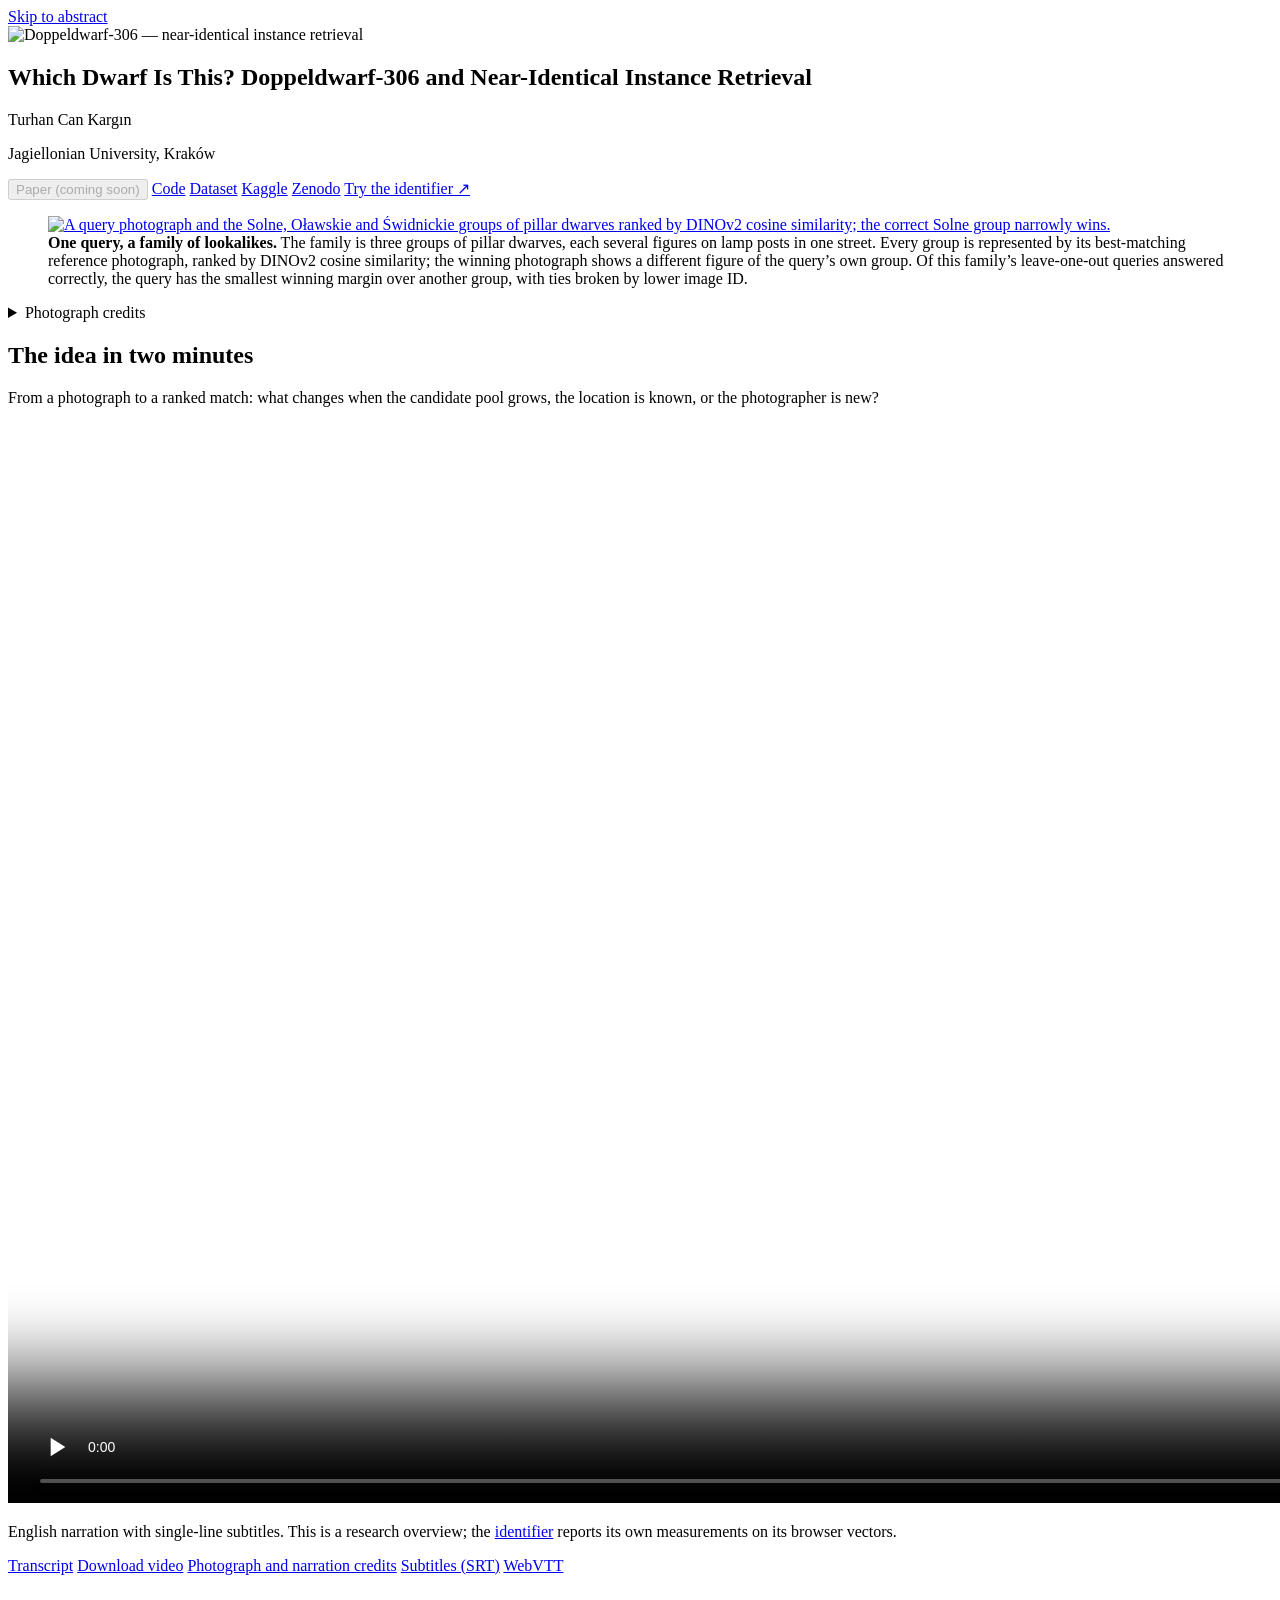
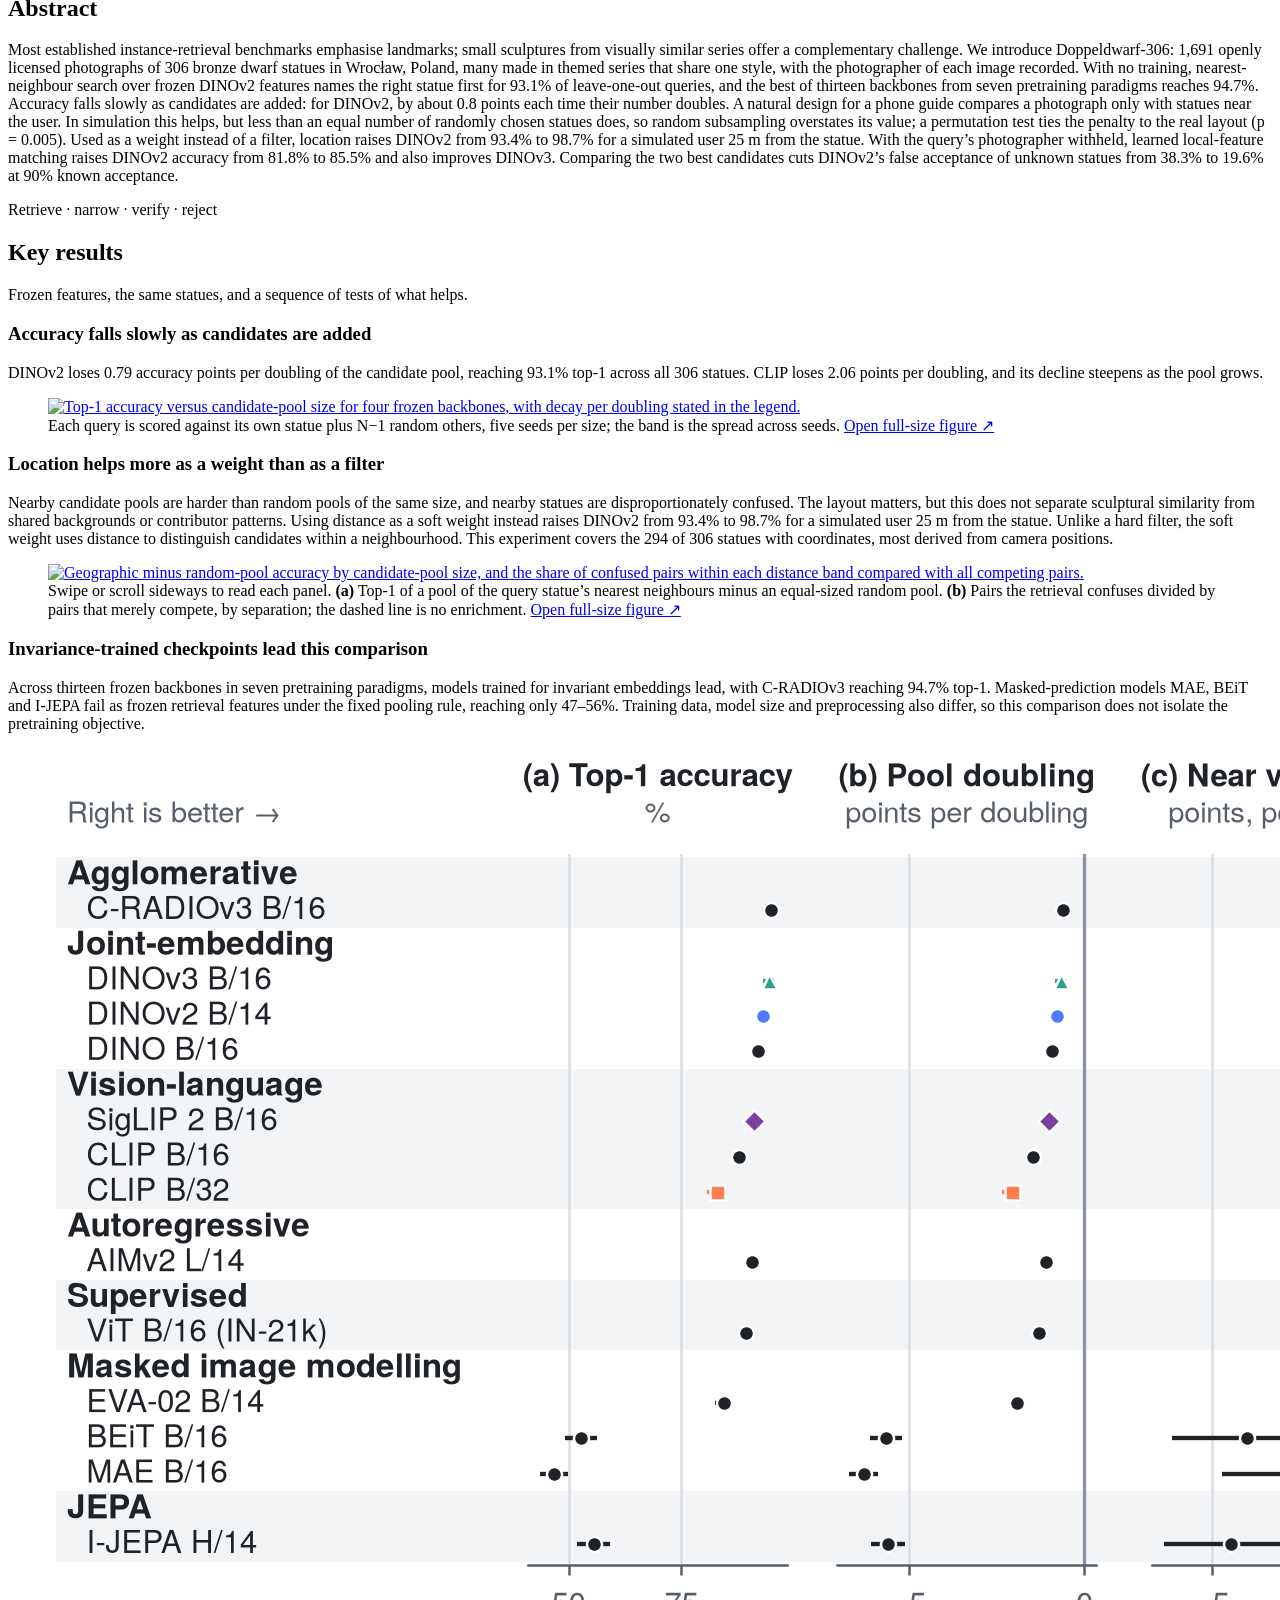
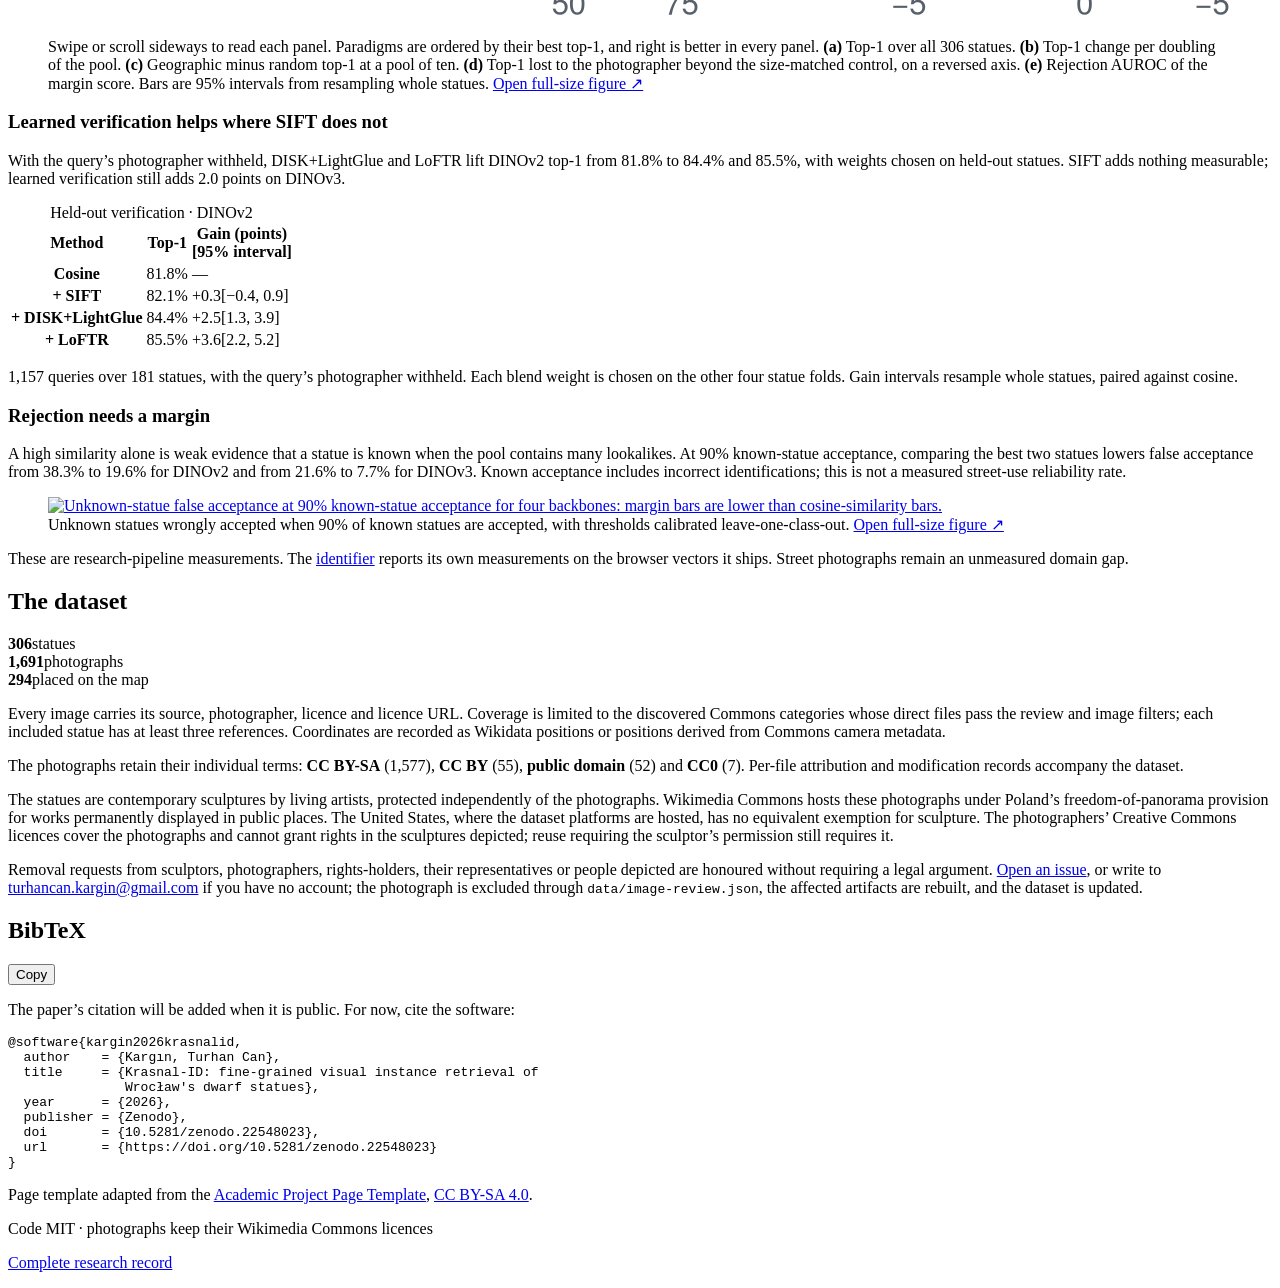
==== commit 1a73e9f5: "Use the plain address for removal requests Co-Authored-By: Claude Fable 5.2 <noreply@anthropic.com> " ====
--- a/docs/index.html
+++ b/docs/index.html
@@ -164,7 +164,7 @@
         <p>Every image carries its source, photographer, licence and licence URL. Coverage is limited to the discovered Commons categories whose direct files pass the review and image filters; each included statue has at least three references. Coordinates are recorded as Wikidata positions or positions derived from Commons camera metadata.</p>
         <p>The photographs retain their individual terms: <strong>CC BY-SA</strong> (1,577), <strong>CC BY</strong> (55), <strong>public domain</strong> (52) and <strong>CC0</strong> (7). Per-file attribution and modification records accompany the dataset.</p>
         <p>The statues are contemporary sculptures by living artists, protected independently of the photographs. Wikimedia Commons hosts these photographs under Poland’s freedom-of-panorama provision for works permanently displayed in public places. The United States, where the dataset platforms are hosted, has no equivalent exemption for sculpture. The photographers’ Creative Commons licences cover the photographs and cannot grant rights in the sculptures depicted; reuse requiring the sculptor’s permission still requires it.</p>
-        <p>Removal requests from sculptors, photographers, rights-holders, their representatives or people depicted are honoured without requiring a legal argument. <a href="https://github.com/turhancan97/doppeldwarf-306/issues">Open an issue</a>, or write to <a href="mailto:turhancan.kargin+doppeldwarf306@gmail.com">turhancan.kargin+doppeldwarf306@gmail.com</a> if you have no account; the photograph is excluded through <code>data/image-review.json</code>, the affected artifacts are rebuilt, and the dataset is updated.</p>
+        <p>Removal requests from sculptors, photographers, rights-holders, their representatives or people depicted are honoured without requiring a legal argument. <a href="https://github.com/turhancan97/doppeldwarf-306/issues">Open an issue</a>, or write to <a href="mailto:turhancan.kargin@gmail.com">turhancan.kargin@gmail.com</a> if you have no account; the photograph is excluded through <code>data/image-review.json</code>, the affected artifacts are rebuilt, and the dataset is updated.</p>
       </div>
     </div>
   </section>
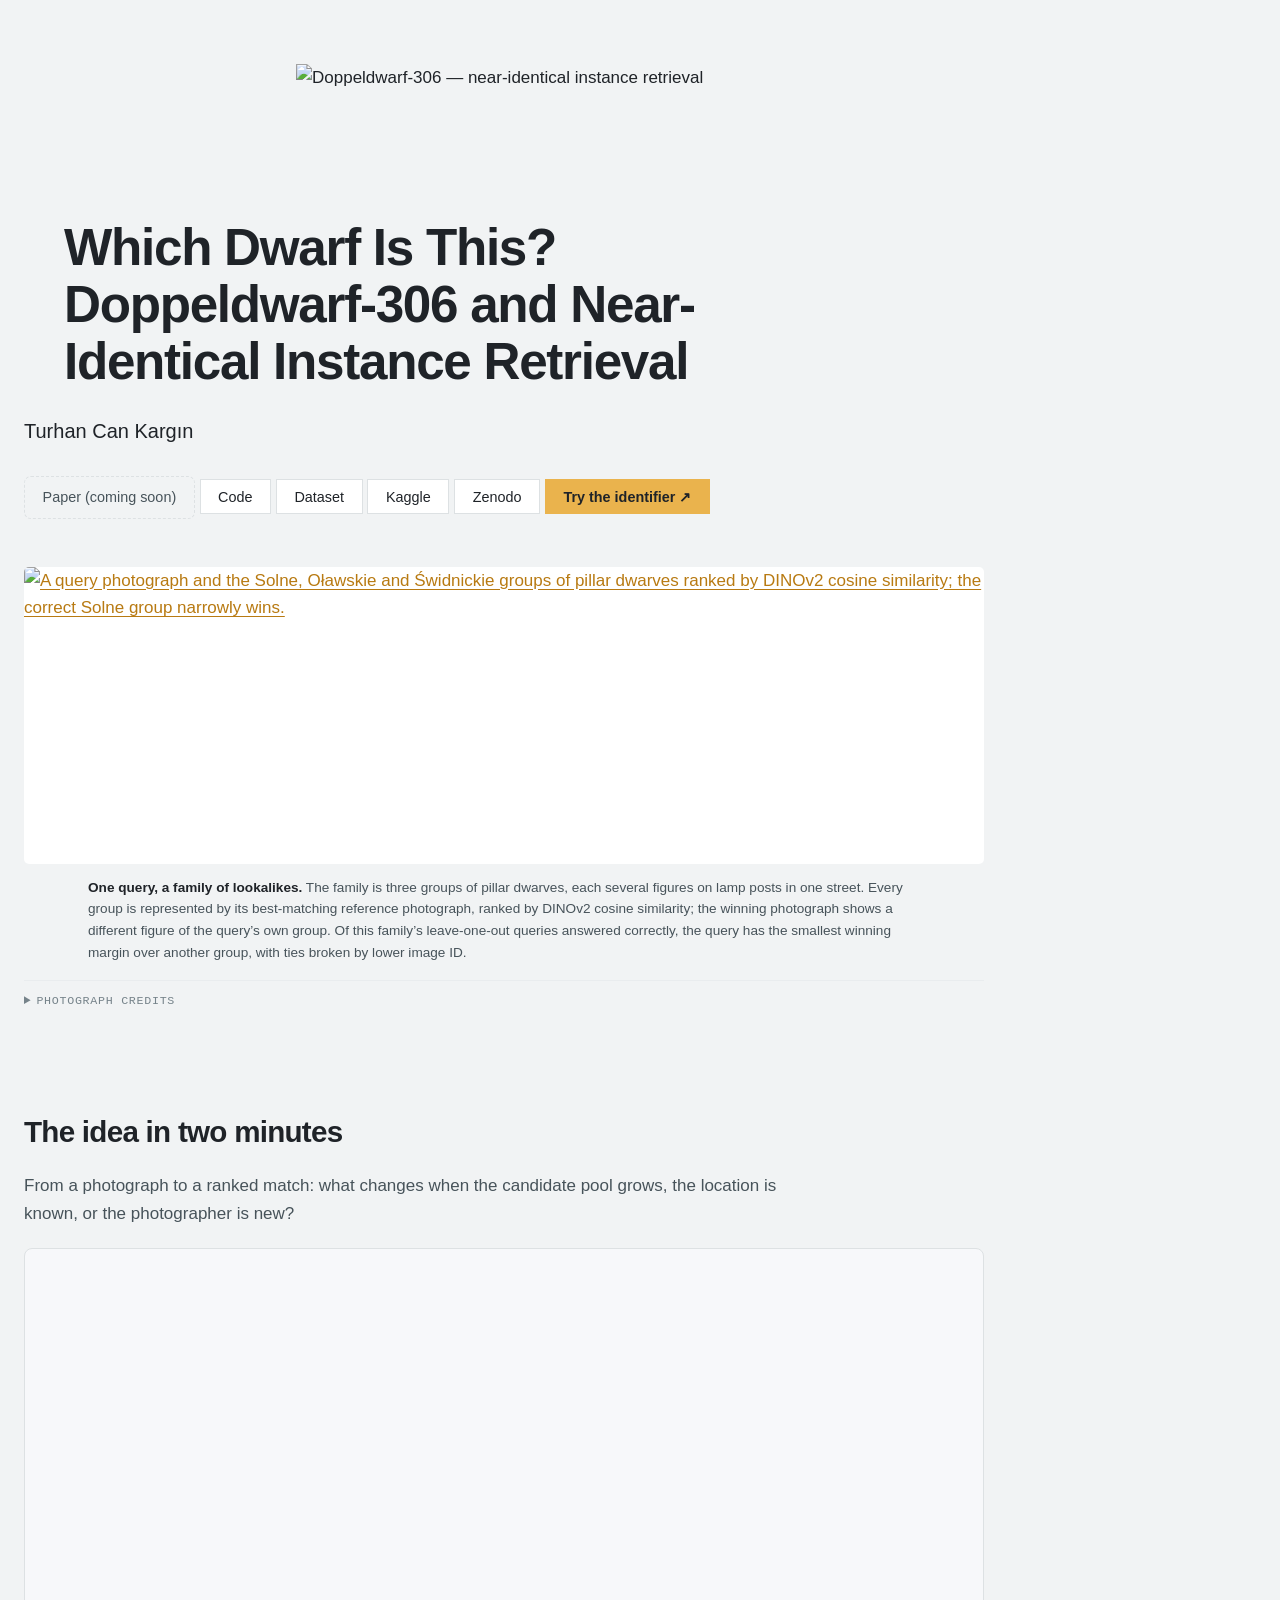
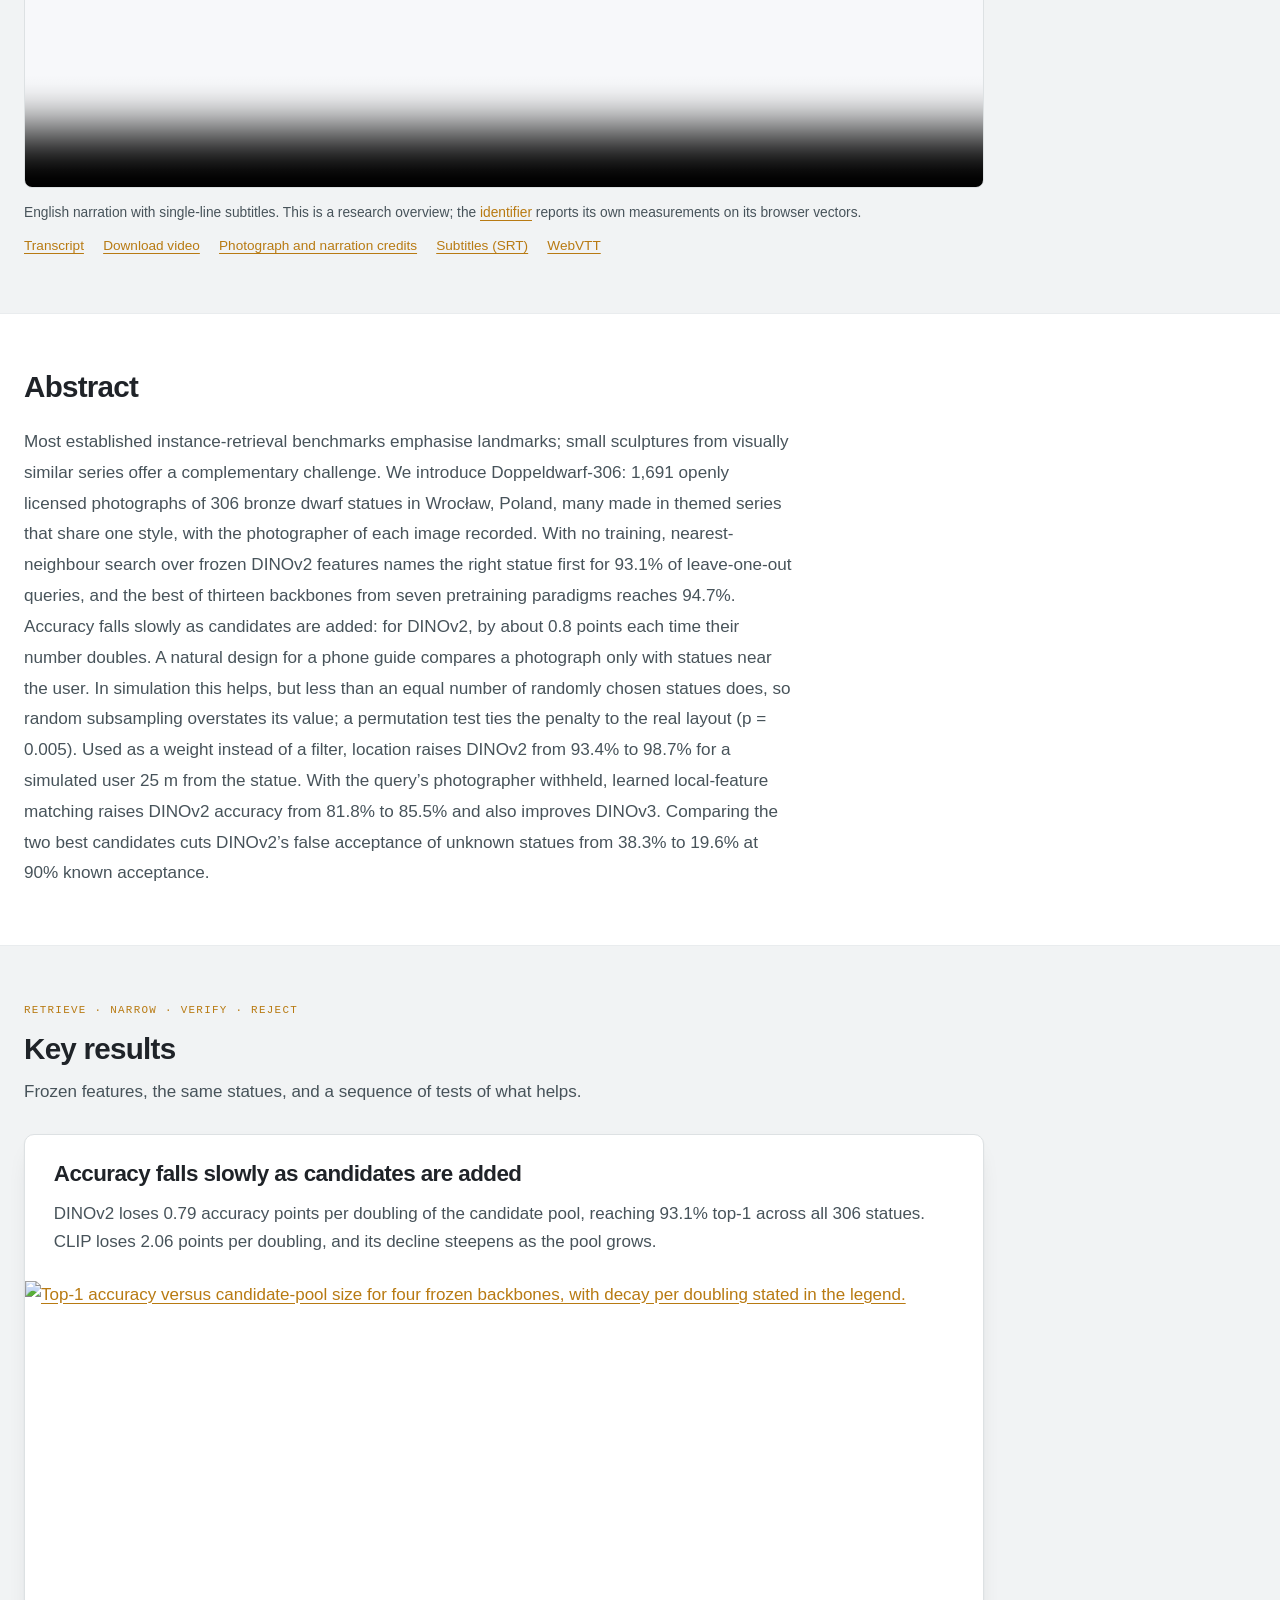
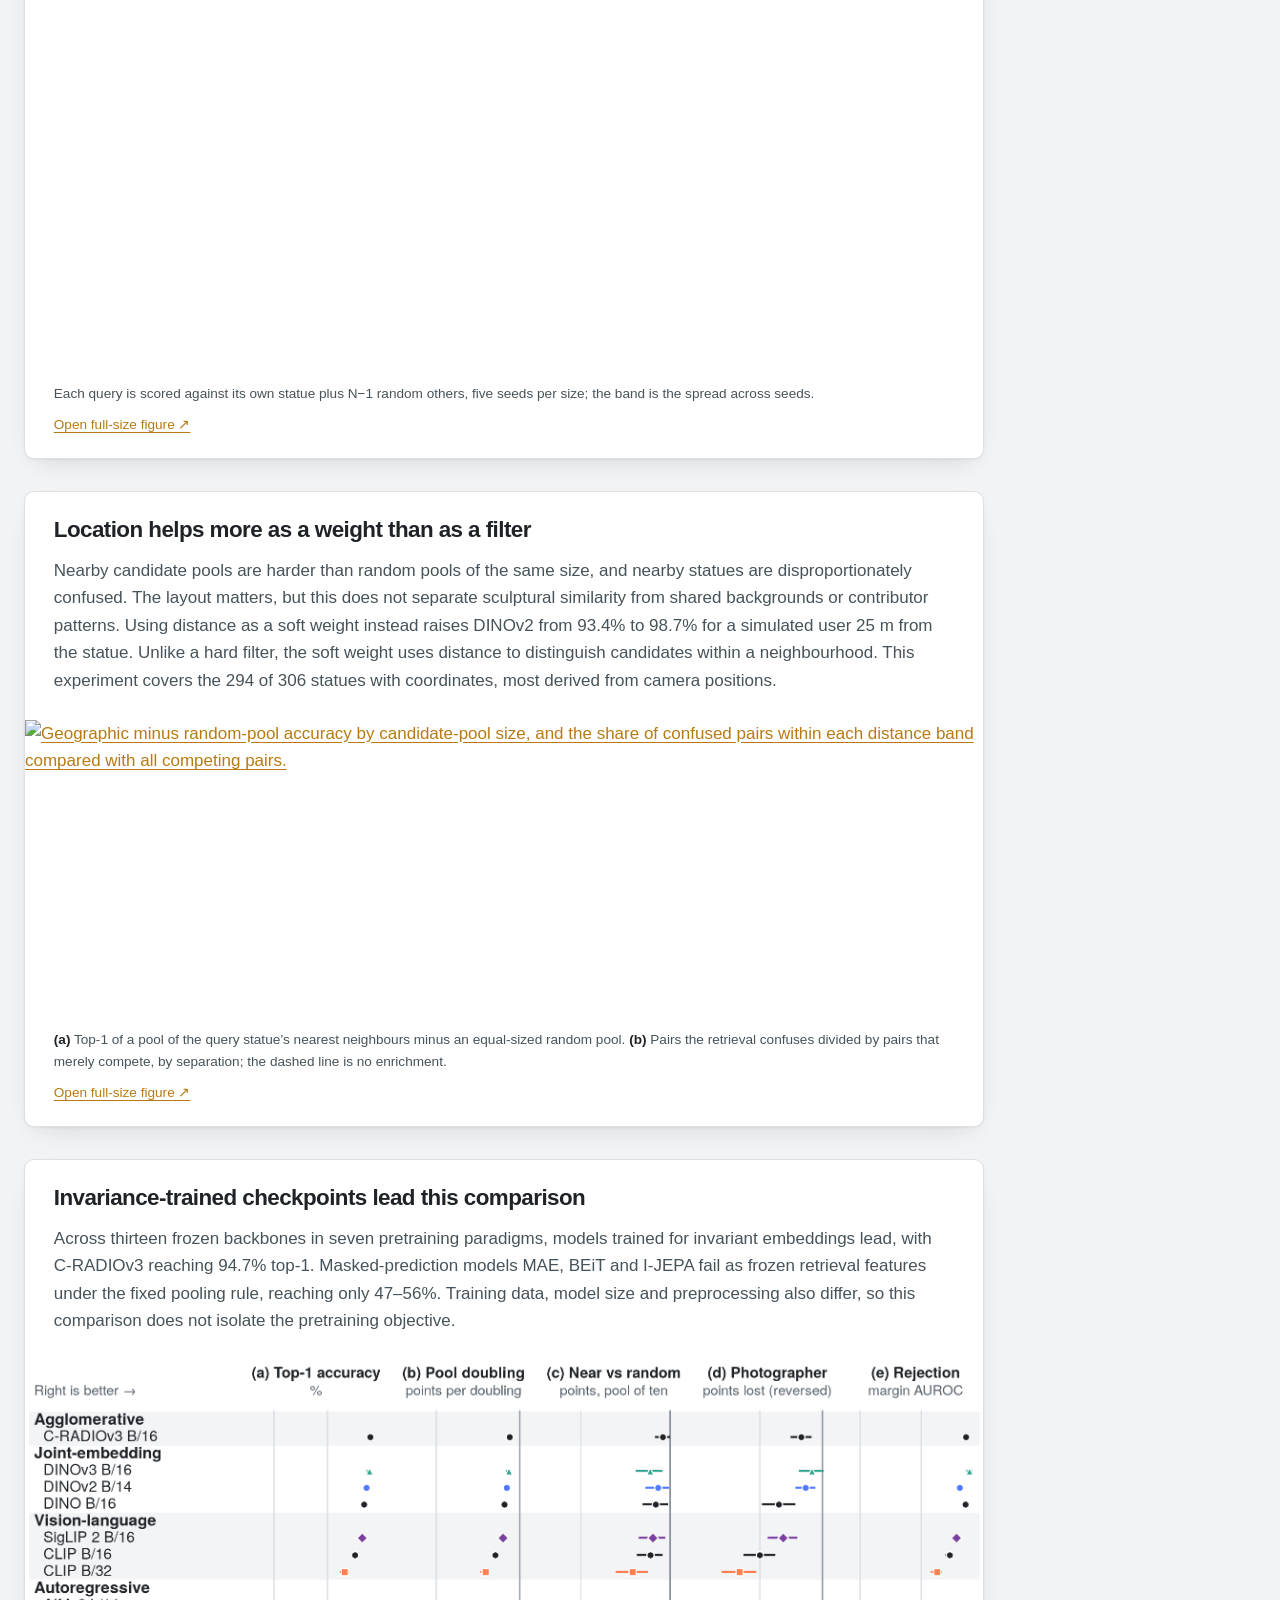
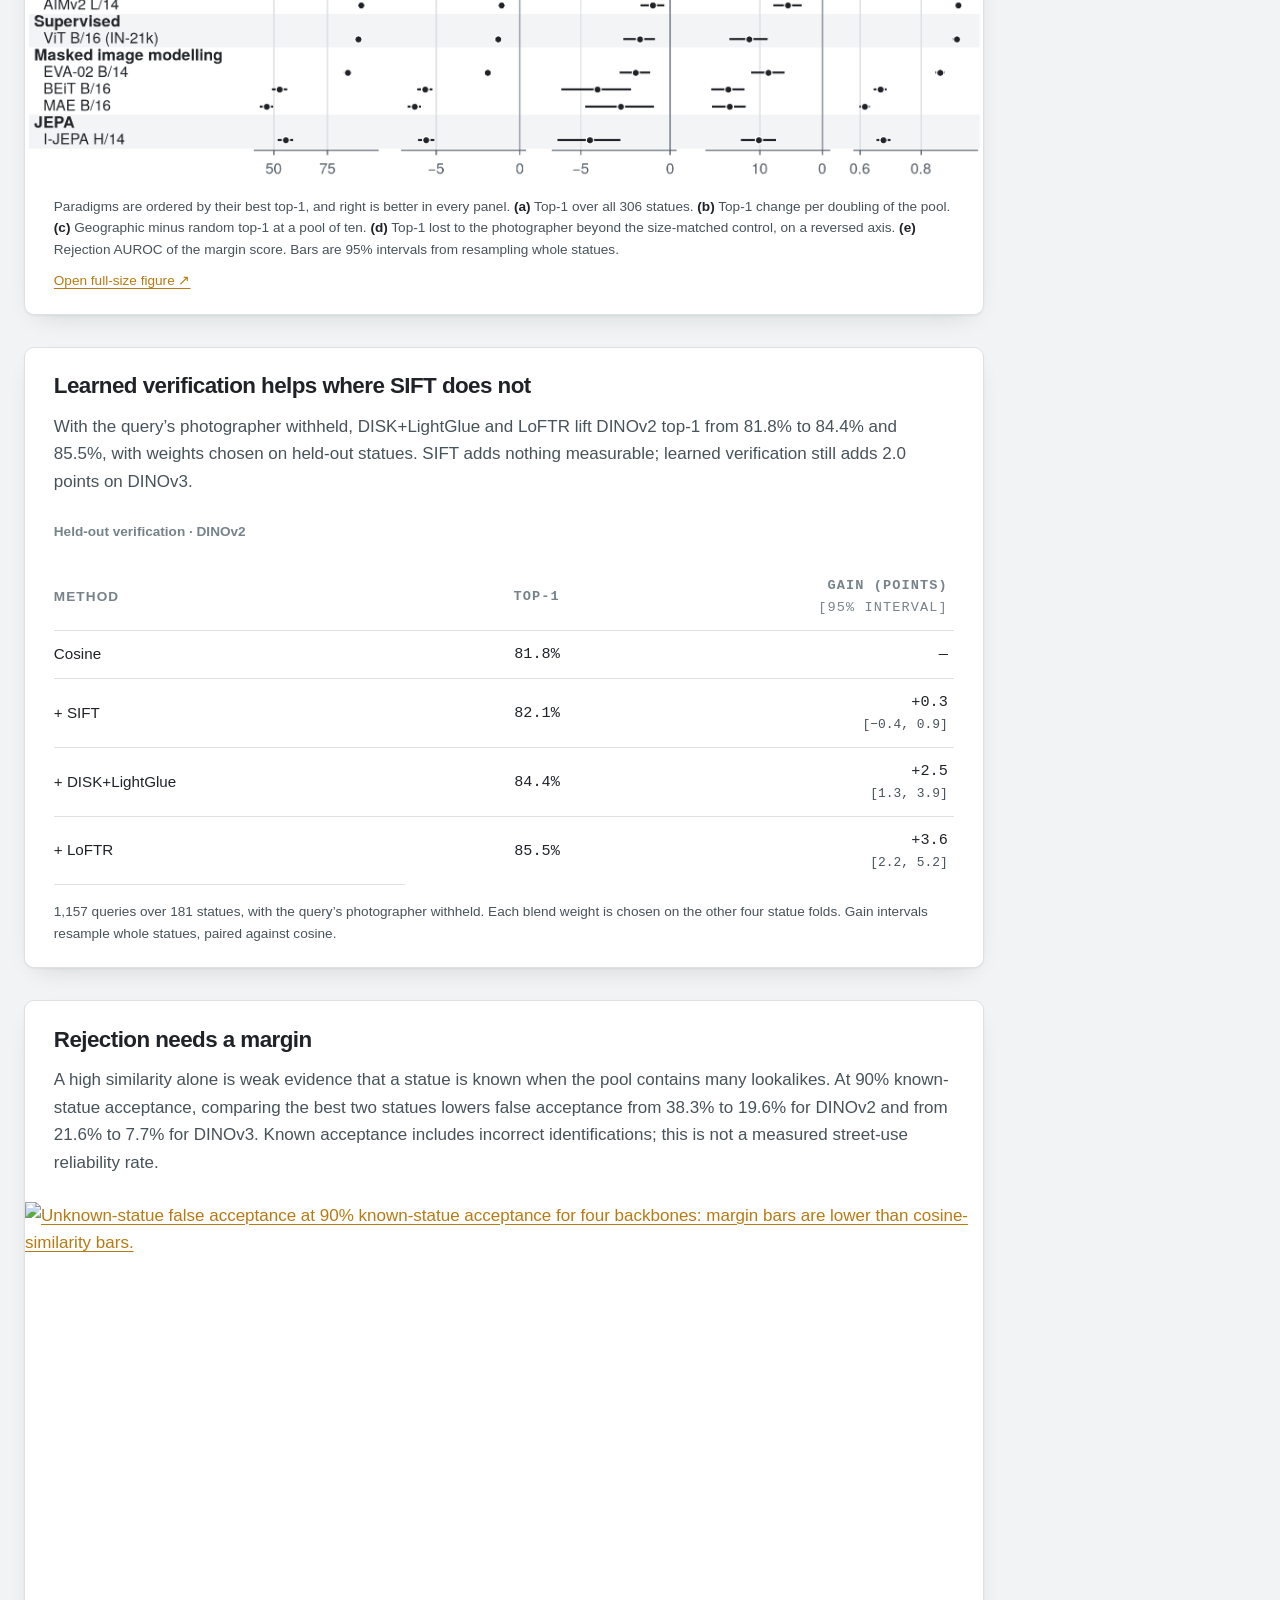
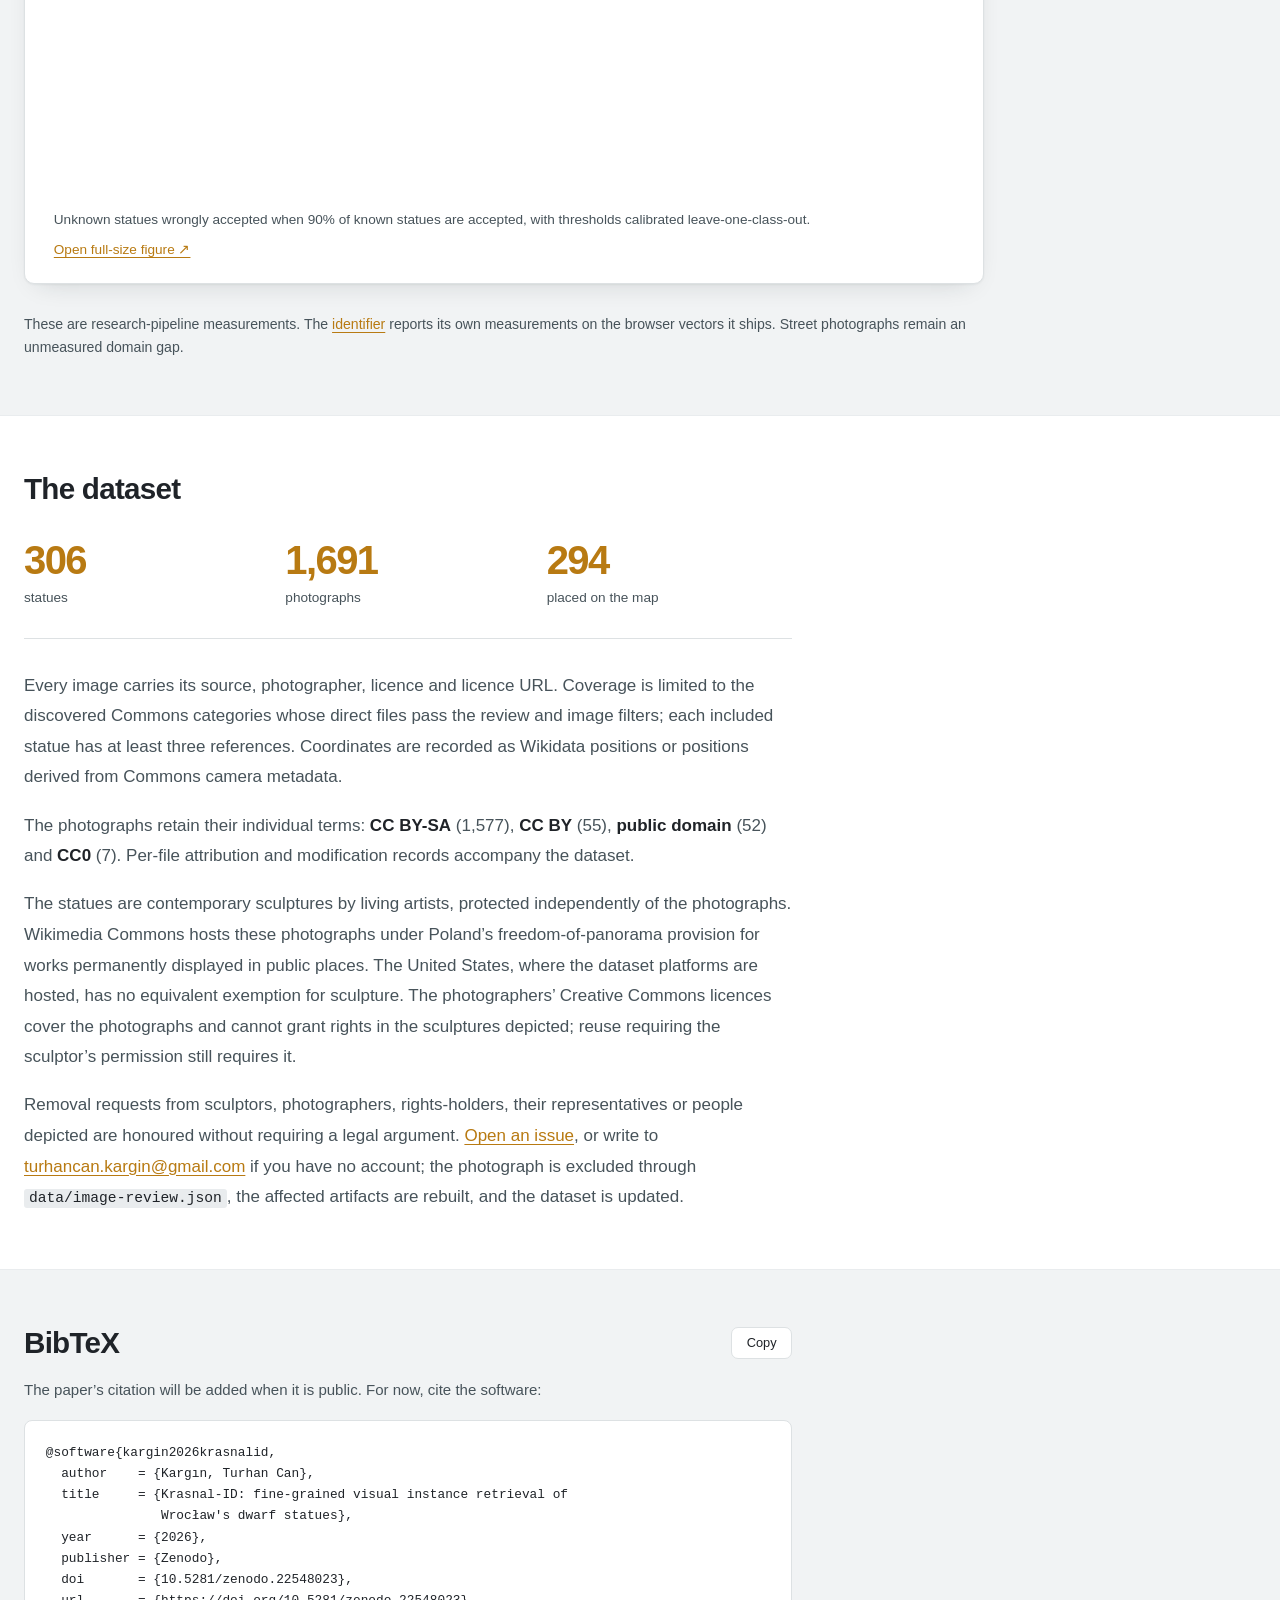
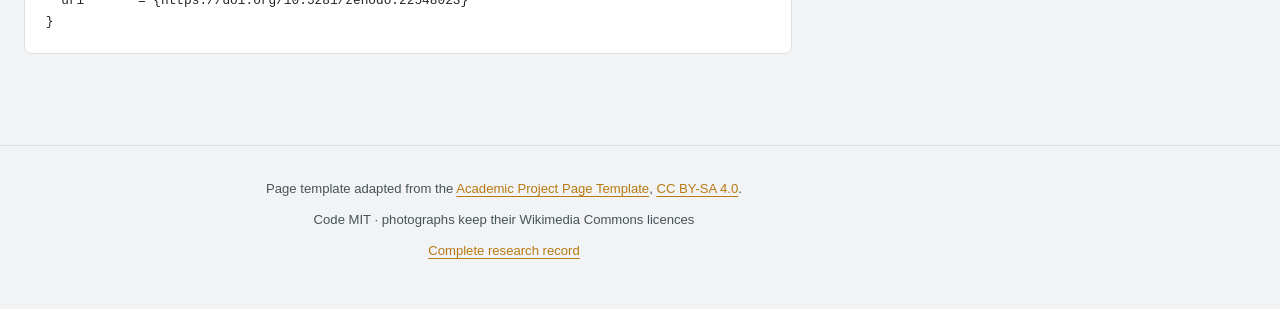
==== commit 7ac09c4f: "Remove the affiliation line from the project page Co-Authored-By: Claude Fable 5.2 <noreply@anthropi" ====
--- a/docs/index.html
+++ b/docs/index.html
@@ -29,7 +29,6 @@
         </picture>
         <h1 class="title publication-title" id="paper-title">Which Dwarf Is This? Doppeldwarf-306 and Near-Identical Instance Retrieval</h1>
         <p class="publication-authors">Turhan Can Kargın</p>
-        <p class="publication-affiliation">Jagiellonian University, Kraków</p>
         <div class="publication-links buttons is-centered" aria-label="Project resources">
           <button class="button is-rounded" type="button" disabled>Paper (coming soon)</button>
           <a class="button is-rounded" href="https://github.com/turhancan97/doppeldwarf-306">Code</a>
--- a/docs/style.css
+++ b/docs/style.css
@@ -0,0 +1,479 @@
+/* Shared theme and identifier styles; scoped Bulma overrides for the project page below. */
+:root{
+  --ground:#F1F3F4; --surface:#FFFFFF; --raised:#FFFFFF; --plate:#FFFFFF;
+  --ink:#182126; --ink-2:#47535A; --ink-3:#76838A;
+  --rule:#DDE1E3; --rule-soft:#E9ECEE;
+  --red:#cf4832; --blue:#2578AF; --mark-beard:#1F2328; --mark-twin:#57606A;
+  --good:#1F7A5C;
+  --shadow:0 1px 2px rgba(24,33,38,.05),0 10px 26px -14px rgba(24,33,38,.2);
+  --measure:38rem; --wide:56rem;
+}
+@media (prefers-color-scheme:dark){:root:not([data-theme="light"]){
+  --ground:#12171A; --surface:#1A2024; --raised:#212930; --plate:#F4F5F6;
+  --ink:#E3E7E9; --ink-2:#AEB8BD; --ink-3:#7D888E;
+  --rule:#262E33; --rule-soft:#1E252A;
+  --red:#e05a45; --blue:#3E9BD2; --mark-beard:#E6EDF3; --mark-twin:#8C959F;
+  --good:#4FBF97;
+  --shadow:0 1px 2px rgba(0,0,0,.45),0 12px 30px -16px rgba(0,0,0,.75);
+}}
+:root[data-theme="dark"]{
+  --ground:#12171A; --surface:#1A2024; --raised:#212930; --plate:#F4F5F6;
+  --ink:#E3E7E9; --ink-2:#AEB8BD; --ink-3:#7D888E;
+  --rule:#262E33; --rule-soft:#1E252A;
+  --red:#e05a45; --blue:#3E9BD2; --mark-beard:#E6EDF3; --mark-twin:#8C959F;
+  --good:#4FBF97;
+  --shadow:0 1px 2px rgba(0,0,0,.45),0 12px 30px -16px rgba(0,0,0,.75);
+}
+*{box-sizing:border-box}
+/* The `hidden` attribute is only `display:none` in the user-agent stylesheet, so
+   any author rule that sets `display` beats it. `.note` sets `display:flex` and
+   `.models` sets `display:grid`, and both are toggled by that attribute: without
+   this the co-located warning rendered as an empty red box under every result
+   for a statue that is not co-located. Enforce it once rather than per rule. */
+[hidden]{display:none!important}
+html{-webkit-text-size-adjust:100%}
+body{margin:0; background:var(--ground); color:var(--ink);
+  font-family:"IBM Plex Sans",-apple-system,BlinkMacSystemFont,"Segoe UI",Roboto,sans-serif;
+  font-size:17px; line-height:1.62; -webkit-font-smoothing:antialiased}
+.page{max-width:var(--measure); margin:0 auto;
+      padding:clamp(2rem,6vw,4rem) 1.5rem 4rem; display:flex; flex-direction:column; gap:3rem}
+h1,h2{margin:0; text-wrap:balance; font-weight:600; letter-spacing:-.022em}
+h1{font-size:clamp(1.95rem,6vw,2.75rem); line-height:1.08}
+h2{font-size:1.4rem; line-height:1.22}
+h3{margin:0; font-size:1rem; font-weight:600}
+p{margin:0}
+a{color:var(--blue); text-underline-offset:3px}
+a:focus-visible,button:focus-visible,summary:focus-visible,label:focus-within{
+  outline:2px solid var(--blue); outline-offset:3px; border-radius:3px}
+.mono{font-family:"IBM Plex Mono",ui-monospace,monospace}
+.eyebrow{font-family:"IBM Plex Mono",monospace; font-size:.68rem; letter-spacing:.17em;
+         text-transform:uppercase; color:var(--ink-3)}
+.lede{font-size:1.12rem; color:var(--ink-2); line-height:1.56}
+section{display:flex; flex-direction:column; gap:1.05rem}
+.prose{display:flex; flex-direction:column; gap:.95rem; color:var(--ink-2)}
+.prose strong{color:var(--ink); font-weight:600}
+code{font-family:"IBM Plex Mono",monospace; font-size:.86em; background:var(--rule-soft);
+     padding:.1em .34em; border-radius:3px; color:var(--ink)}
+.bleed{width:min(100vw - 2rem,var(--wide)); margin-inline:calc(50% - min(50vw - 1rem,var(--wide)/2))}
+
+header{display:flex; flex-direction:column; gap:1.1rem}
+.brandrow{display:flex; align-items:center; gap:.7rem}
+.brandrow svg{width:37px; height:34px; flex:none; display:block}
+.facts{display:flex; flex-wrap:wrap; gap:.4rem 1.1rem;
+       font-family:"IBM Plex Mono",monospace; font-size:.75rem; color:var(--ink-3)}
+
+/* ---------- demo ---------- */
+.demo{background:var(--surface); border:1px solid var(--rule); border-radius:10px;
+      box-shadow:var(--shadow); padding:1.35rem 1.25rem; display:flex; flex-direction:column;
+      gap:1.1rem}
+.drop{border:1.5px dashed var(--rule); border-radius:8px; padding:1.6rem 1rem;
+      display:flex; flex-direction:column; align-items:center; gap:.85rem; text-align:center;
+      transition:border-color .15s, background .15s; background:var(--ground)}
+.drop.over{border-color:var(--blue); background:color-mix(in srgb, var(--blue) 7%, var(--ground))}
+.drop p{color:var(--ink-3); font-size:.9rem}
+.actions{display:flex; flex-wrap:wrap; gap:.6rem; justify-content:center}
+button{font:inherit; font-size:.92rem; font-weight:500; border-radius:7px; cursor:pointer;
+       padding:.58rem 1.05rem; border:1px solid var(--rule); background:var(--raised);
+       color:var(--ink); transition:border-color .15s, transform .05s}
+button:hover:not(:disabled){border-color:var(--blue)}
+button:active:not(:disabled){transform:translateY(1px)}
+button:disabled{opacity:.5; cursor:default}
+button.primary{background:var(--blue); border-color:var(--blue); color:#fff}
+button.primary:hover:not(:disabled){filter:brightness(1.08)}
+input[type=file]{display:none}
+
+/* The model switch. Two peers rather than a primary and a fallback: CLIP is
+   the comparison arm, not a lighter option, and it is in fact the larger
+   download of the two. Each button carries the size and the accuracy the build
+   measured so the choice is stated rather than implied. */
+.models{display:grid; grid-template-columns:1fr 1fr; gap:.55rem}
+.model{display:flex; flex-direction:column; align-items:flex-start; gap:.05rem;
+       padding:.6rem .75rem; text-align:left; line-height:1.32}
+.model .ml{font-weight:600; font-size:.95rem}
+.model .mr{font-size:.78rem; color:var(--ink-3)}
+.model .ms{font-family:"IBM Plex Mono",monospace; font-size:.7rem; color:var(--ink-3);
+           font-variant-numeric:tabular-nums; margin-top:.18rem}
+.model.on{border-color:var(--blue); background:color-mix(in srgb, var(--blue) 7%, var(--ground))}
+.model.on .ml{color:var(--blue)}
+.model.on .ms{color:var(--ink-2)}
+.modelnote{font-size:.8rem; color:var(--ink-3); line-height:1.5; margin:-.5rem 0 0}
+@media (max-width:26rem){.models{grid-template-columns:1fr}}
+
+.status{display:flex; align-items:center; gap:.6rem; font-family:"IBM Plex Mono",monospace;
+        font-size:.78rem; color:var(--ink-3); min-height:1.3rem}
+.status .bar{flex:1; height:4px; border-radius:2px; background:var(--rule-soft);
+             overflow:hidden; max-width:14rem}
+.status .bar i{display:block; height:100%; width:0; background:var(--blue);
+               transition:width .2s linear}
+.status.err{color:var(--red)}
+
+.examples{display:flex; gap:.5rem; flex-wrap:wrap; align-items:center; justify-content:center}
+.examples span{font-size:.78rem; color:var(--ink-3); font-family:"IBM Plex Mono",monospace}
+.examples img{width:46px; height:46px; object-fit:cover; border-radius:6px; cursor:pointer;
+              border:1px solid var(--rule); display:block}
+.examples img:hover{border-color:var(--blue)}
+
+.query{display:flex; gap:1rem; align-items:flex-start}
+.query img{width:104px; height:104px; object-fit:cover; border-radius:8px;
+           border:1px solid var(--rule); flex:none}
+.query .meta{display:flex; flex-direction:column; gap:.3rem; min-width:0}
+.query .meta .t{font-weight:600}
+.query .meta .s{font-size:.85rem; color:var(--ink-3)}
+
+ol.results{list-style:none; margin:0; padding:0; display:flex; flex-direction:column; gap:.5rem}
+.hit{display:grid; grid-template-columns:auto 56px 1fr auto; gap:.75rem; align-items:center;
+     padding:.55rem .65rem; border:1px solid var(--rule); border-radius:8px;
+     background:var(--ground)}
+.hit.top{border-color:var(--blue); background:color-mix(in srgb, var(--blue) 6%, var(--ground))}
+.hit .rank{font-family:"IBM Plex Mono",monospace; font-size:.8rem; color:var(--ink-3);
+           width:1.2rem; text-align:right}
+.hit img{width:56px; height:56px; object-fit:cover; border-radius:6px; display:block;
+         border:1px solid var(--rule)}
+.hit .who{min-width:0; display:flex; flex-direction:column; gap:.12rem}
+.hit .name{font-weight:600; font-size:.96rem; line-height:1.25}
+.hit .credit{font-size:.72rem; color:var(--ink-3); overflow:hidden; text-overflow:ellipsis;
+             white-space:nowrap}
+.hit .credit a{color:var(--ink-3)}
+.hit .score{font-family:"IBM Plex Mono",monospace; font-size:.86rem;
+            font-variant-numeric:tabular-nums; color:var(--ink-2)}
+.hit.top .score{color:var(--blue); font-weight:500}
+@media (max-width:30rem){
+  .hit{grid-template-columns:auto 46px 1fr auto; gap:.55rem}
+  .hit img{width:46px; height:46px}
+}
+
+.note{display:flex; gap:.65rem; align-items:flex-start; padding:.8rem .9rem; border-radius:8px;
+      background:color-mix(in srgb, var(--red) 8%, var(--surface));
+      border:1px solid color-mix(in srgb, var(--red) 28%, var(--rule)); font-size:.88rem;
+      color:var(--ink-2); line-height:1.5}
+.note b{color:var(--ink)}
+.note svg{flex:none; margin-top:.15rem}
+.privacy{font-size:.78rem; color:var(--ink-3); text-align:center;
+         font-family:"IBM Plex Mono",monospace}
+
+/* ---------- findings ---------- */
+.findings{display:flex; flex-direction:column; border-top:1px solid var(--rule)}
+.finding{display:grid; grid-template-columns:7.4rem 1fr; gap:.3rem 1.3rem; padding:1.05rem 0;
+         border-bottom:1px solid var(--rule-soft); align-items:baseline}
+.finding .n{font-family:"IBM Plex Mono",monospace; font-size:1.35rem; font-weight:500;
+            font-variant-numeric:tabular-nums; letter-spacing:-.02em; line-height:1.15}
+.finding .n.blue{color:var(--blue)} .finding .n.red{color:var(--red)}
+.finding .u{grid-column:1; font-family:"IBM Plex Mono",monospace; font-size:.65rem;
+            letter-spacing:.1em; text-transform:uppercase; color:var(--ink-3)}
+.finding .body{grid-column:2; grid-row:1 / span 2; color:var(--ink-2); font-size:.95rem;
+               line-height:1.55}
+.finding .body b{color:var(--ink); font-weight:600}
+@media (max-width:36rem){
+  .finding{grid-template-columns:1fr; gap:.1rem}
+  .finding .u{grid-column:1} .finding .body{grid-column:1; grid-row:auto; margin-top:.35rem}
+}
+
+figure{margin:0; display:flex; flex-direction:column; gap:.8rem}
+.card{background:var(--surface); border:1px solid var(--rule); border-radius:8px;
+      padding:1.25rem 1.15rem .9rem; box-shadow:var(--shadow)}
+figcaption{font-size:.85rem; color:var(--ink-3); line-height:1.5}
+figcaption b{color:var(--ink-2); font-weight:600}
+.plate{background:var(--plate); border:1px solid var(--rule); border-radius:8px; padding:.5rem}
+.plate img{display:block; width:100%; height:auto; border-radius:4px}
+
+.legend{display:flex; flex-wrap:wrap; gap:1rem; align-items:center;
+        font-family:"IBM Plex Mono",monospace; font-size:.74rem; color:var(--ink-2)}
+.legend .k{display:inline-flex; align-items:center; gap:.4rem}
+.legend .sw{width:16px; height:3px; border-radius:2px; flex:none}
+.legend .slope{color:var(--ink-3)}
+.chart{width:100%; height:auto; display:block; overflow:visible}
+.chart text{font-family:"IBM Plex Mono",ui-monospace,monospace; fill:var(--ink-3);
+            font-size:11px; font-variant-numeric:tabular-nums}
+.chart .axis-title{fill:var(--ink-3); font-size:10.5px; letter-spacing:.09em;
+                   text-transform:uppercase}
+.chart .grid{stroke:var(--rule-soft); stroke-width:1}
+.chart .axis{stroke:var(--rule); stroke-width:1}
+.chart .line{fill:none; stroke-width:2; stroke-linecap:round; stroke-linejoin:round}
+.chart .dot{stroke:var(--surface); stroke-width:2}
+.chart .dlabel{font-size:11px; font-weight:500}
+.chart .crosshair{stroke:var(--ink-3); stroke-width:1; stroke-dasharray:3 3; opacity:0}
+.chart .hit-area{fill:transparent; cursor:crosshair}
+.chartwrap{position:relative}
+.tip{position:absolute; pointer-events:none; opacity:0; transform:translate(-50%,-118%);
+     background:var(--surface); border:1px solid var(--rule); border-radius:5px;
+     padding:.46rem .56rem; box-shadow:var(--shadow); font-family:"IBM Plex Mono",monospace;
+     font-size:.71rem; color:var(--ink); white-space:nowrap; transition:opacity .1s linear; z-index:5}
+.tip .row{display:flex; align-items:center; gap:.36rem; font-variant-numeric:tabular-nums}
+.tip .row .sw{width:9px; height:9px; border-radius:2px; flex:none}
+.tip .hd{color:var(--ink-3); margin-bottom:.24rem}
+
+.scroll{overflow-x:auto; -webkit-overflow-scrolling:touch}
+table{border-collapse:collapse; width:100%; font-size:.86rem}
+caption{text-align:left; font-size:.85rem; color:var(--ink-3); padding-bottom:.5rem}
+th,td{text-align:right; padding:.46rem .55rem; border-bottom:1px solid var(--rule-soft);
+      font-variant-numeric:tabular-nums; font-family:"IBM Plex Mono",monospace}
+th:first-child,td:first-child{text-align:left; font-family:"IBM Plex Sans",sans-serif}
+thead th{color:var(--ink-3); font-weight:500; font-size:.71rem; letter-spacing:.08em;
+         text-transform:uppercase; border-bottom:1px solid var(--rule)}
+tbody tr:last-child td{border-bottom:none}
+td.worse{color:var(--red); font-weight:500}
+td.win{color:var(--blue)}
+details{border-top:1px solid var(--rule-soft); padding-top:.7rem}
+summary{cursor:pointer; font-family:"IBM Plex Mono",monospace; font-size:.73rem;
+        letter-spacing:.06em; text-transform:uppercase; color:var(--ink-3)}
+details[open] summary{margin-bottom:.75rem}
+
+.callout{background:var(--surface); border:1px solid var(--rule);
+         border-left:3px solid var(--red); border-radius:6px; padding:1rem 1.05rem;
+         display:flex; flex-direction:column; gap:.55rem}
+.callout p{color:var(--ink-2); font-size:.94rem}
+.pairs{display:flex; flex-direction:column; font-size:.9rem}
+.pair{display:flex; align-items:baseline; justify-content:space-between; gap:1rem;
+      padding:.52rem 0; border-bottom:1px solid var(--rule-soft)}
+.pair:last-child{border-bottom:none}
+.pair .names{color:var(--ink-2)} .pair .names b{color:var(--ink); font-weight:600}
+.pair .arrow{color:var(--ink-3); padding:0 .26rem}
+.pair .val{font-family:"IBM Plex Mono",monospace; font-size:.77rem; color:var(--ink-3);
+           font-variant-numeric:tabular-nums; white-space:nowrap}
+.limits{display:flex; flex-direction:column; gap:.7rem; font-size:.93rem; color:var(--ink-2)}
+.limit{display:grid; grid-template-columns:auto 1fr; gap:.7rem; align-items:start}
+.limit::before{content:""; width:5px; height:5px; border-radius:50%; background:var(--red);
+               margin-top:.6rem}
+.limit b{color:var(--ink); font-weight:600}
+/* ---------- cross-page link ---------- */
+/* The two pages each carry one link to the other, styled as a destination
+   rather than a line of body text: the identifier has to stay compact, so the
+   findings have to look worth the click from it. */
+.pagelink a{display:flex; flex-direction:column; gap:.3rem; text-decoration:none;
+            background:var(--surface); border:1px solid var(--rule); border-radius:10px;
+            box-shadow:var(--shadow); padding:1.05rem 1.15rem;
+            transition:border-color .15s, transform .05s}
+.pagelink a:hover{border-color:var(--blue)}
+.pagelink a:active{transform:translateY(1px)}
+.pagelink .t{color:var(--blue); font-weight:600; font-size:1.02rem}
+.pagelink .t::after{content:" \2192"}
+.pagelink .s{color:var(--ink-2); font-size:.92rem; line-height:1.5}
+.pagelink.back .t::after{content:""}
+.pagelink.back .t::before{content:"\2190 "}
+
+footer{border-top:1px solid var(--rule); padding-top:1.35rem; display:flex;
+       flex-direction:column; gap:.6rem; font-size:.87rem; color:var(--ink-3)}
+footer .repo{font-family:"IBM Plex Mono",monospace; font-size:.81rem}
+.visually-hidden{position:absolute; width:1px; height:1px; overflow:hidden; clip:rect(0 0 0 0);
+                 white-space:nowrap}
+@media (prefers-reduced-motion:reduce){*{transition:none!important; animation:none!important}}
+
+/* ---------- research project page (Bulma layout, existing theme tokens) ---------- */
+:root{--corpus-accent:#B87A12; --corpus-fill:#EAB34D}
+.project-back{font-size:.88rem; align-self:flex-start}
+.project-page{--ink:var(--mark-beard); --link:var(--corpus-accent); color-scheme:light dark}
+.project-page a{color:var(--link)}
+.project-page .hero,.project-page .section{display:block}
+.project-page .section{padding:3.5rem 1.5rem}
+.project-page .container{width:100%; min-width:0}
+.project-page .container.is-max-desktop{max-width:60rem!important}
+.project-page .container.reading-width{max-width:48rem!important}
+.project-page .title{color:var(--ink); font-family:inherit; font-weight:600;
+                     letter-spacing:-.025em; line-height:1.18}
+.project-page .title.is-3{font-size:1.85rem; margin-bottom:1.4rem}
+.project-page .title.is-4{font-size:1.4rem; margin-bottom:.8rem}
+.project-hero .hero-body{padding:4rem 1.5rem 1rem}
+.project-lockup{display:block; width:min(26rem,100%); margin:0 auto 2.6rem}
+.project-lockup img{width:100%; height:auto; display:block}
+.project-page .publication-title{max-width:55rem; margin:0 auto 1.5rem;
+  font-size:clamp(2rem,4.5vw,3.2rem); line-height:1.12; text-wrap:balance}
+.publication-authors{font-size:1.25rem; font-weight:500; margin-bottom:.25rem}
+.publication-links.buttons{gap:.65rem; margin:1.8rem 0 0}
+.project-page .button{font:inherit; font-size:.9rem; height:auto; min-height:2.65rem;
+  padding:.55rem 1.1rem; text-decoration:none; color:var(--ink); background:var(--surface);
+  border:1px solid var(--rule); box-shadow:none; white-space:normal; gap:.5rem}
+.project-page .button:hover{border-color:var(--corpus-accent); color:var(--ink)}
+.project-page .button[disabled]{opacity:1; color:var(--ink-2); background:var(--ground);
+  border-style:dashed; cursor:not-allowed}
+.project-page .button.is-primary{background:var(--corpus-fill); border-color:var(--corpus-fill);
+  color:#1F2328; font-weight:600}
+.project-page .button.is-primary:hover{background:#f0c16b}
+.project-page .button.is-small{font-size:.8rem; min-height:2rem; padding:.3rem .9rem}
+.project-page .teaser{padding-top:2rem; padding-bottom:3rem}
+.figure-link{display:block; background:#fff; border-radius:5px; overflow:hidden}
+.figure-link img{display:block; width:100%; height:auto; max-width:100%}
+.project-page figcaption{color:var(--ink-2); max-width:52rem; margin:0 auto; line-height:1.6}
+.project-page figcaption strong{color:var(--ink); font-weight:600}
+.photo-credits{margin-top:1rem; color:var(--ink-2); font-size:.8rem}
+.photo-credits ul{margin:.7rem 0 .5rem 1.25rem; list-style:disc}
+.photo-credits a{overflow-wrap:anywhere}
+/* Self-hosted explainer: intrinsic dimensions reserve space before playback. */
+.project-page .project-video{display:block; width:100%; height:auto; aspect-ratio:16/9;
+  border:1px solid var(--rule); border-radius:8px; background:#F7F8FA}
+.project-page .video-summary{max-width:50rem; color:var(--ink-2); margin-bottom:1.3rem}
+.project-page .video-note{font-size:.86rem; color:var(--ink-2); margin-top:.85rem; line-height:1.6}
+.project-page .video-links{display:flex; flex-wrap:wrap; gap:.55rem 1.2rem; margin-top:.7rem;
+  font-size:.85rem}
+.project-band{background:var(--surface); border-block:1px solid var(--rule-soft)}
+.project-page .content{color:var(--ink-2); line-height:1.8}
+.project-page .content strong{color:var(--ink); font-weight:600}
+.project-page .content p:not(:last-child){margin-bottom:1.1rem}
+.abstract-text{font-size:1.07rem}
+.section-intro{margin-bottom:1.8rem}
+.section-intro .eyebrow{color:var(--link); margin-bottom:.75rem; letter-spacing:.12em}
+.section-intro .title.is-3{margin-bottom:.7rem}
+.section-intro>p:last-child{color:var(--ink-2)}
+.result-cards{display:grid; gap:2rem}
+.project-page .result-card{padding:0; overflow:hidden; background:var(--surface);
+  color:var(--ink-2); border:1px solid var(--rule); border-radius:10px; box-shadow:var(--shadow)}
+.result-card .card-content{padding:1.6rem 1.8rem}
+.result-card .figure-link{border-radius:0}
+.project-page .result-card figcaption{padding:0 1.8rem 1.4rem; margin:0; max-width:none; font-size:.85rem}
+.results-note{font-size:.88rem; color:var(--ink-2); margin-top:1.8rem}
+.dataset-facts{display:grid; grid-template-columns:repeat(3,minmax(0,1fr)); gap:1rem;
+  margin:1.8rem 0 2rem; padding-bottom:1.8rem; border-bottom:1px solid var(--rule)}
+.dataset-facts>div{display:flex; flex-direction:column; gap:.2rem; min-width:0}
+.dataset-facts strong{font-size:clamp(1.8rem,5vw,2.5rem); line-height:1.2; font-weight:600;
+  color:var(--link); letter-spacing:-.04em; font-variant-numeric:tabular-nums}
+.dataset-facts span{font-size:.85rem; color:var(--ink-2)}
+.citation-heading{display:flex; align-items:center; justify-content:space-between; gap:1rem}
+.project-page .citation-heading .title{margin:0}
+.citation-note{color:var(--ink-2); font-size:.94rem; margin:1.1rem 0}
+.project-page pre.citation{background:var(--surface); border:1px solid var(--rule);
+  border-radius:8px; padding:1.3rem; max-width:100%; overflow-wrap:anywhere; white-space:pre-wrap;
+  color:var(--ink); font-size:.8rem; line-height:1.65; font-family:"IBM Plex Mono",monospace}
+.project-page pre.citation code{padding:0; background:none; font:inherit; color:inherit}
+.copy-status{font-size:.82rem; min-height:1.7em; margin-top:.5rem; color:var(--ink-2)}
+.project-page .project-footer{background:var(--ground); padding:2rem 1.5rem 3rem;
+  border-top:1px solid var(--rule); color:var(--ink-2); font-size:.82rem; text-align:center}
+.project-footer p+p{margin-top:.6rem}
+.skip-link{position:absolute; top:.5rem; left:.5rem; padding:.5rem 1rem;
+  background:var(--surface); z-index:10; transform:translateY(-160%)}
+.skip-link:focus{transform:none}
+@media (prefers-color-scheme:dark){:root:not([data-theme="light"]){--corpus-accent:#EAB34D}}
+:root[data-theme="dark"]{--corpus-accent:#EAB34D}
+@media (max-width:30rem){
+  .project-hero .hero-body{padding:2rem 1.25rem .5rem}
+  .project-lockup{margin-bottom:2rem}
+  .project-page .section{padding:2.5rem 1.25rem}
+  .project-page .teaser{padding-top:1.5rem}
+  .project-page .publication-title{font-size:2rem}
+  .project-page .publication-links{gap:.5rem}
+  .project-page .publication-links .button{font-size:.84rem; padding:.5rem .85rem}
+  .result-card .card-content{padding:1.25rem}
+  .project-page .result-card figcaption{padding:0 1.25rem 1.1rem}
+  .project-page .title.is-3{font-size:1.6rem}
+  .project-page .title.is-4{font-size:1.25rem}
+  .dataset-facts{gap:.7rem}
+  .dataset-facts span{font-size:.75rem; line-height:1.4}
+  .project-page pre.citation{padding:1rem; font-size:.72rem}
+}
+
+/* ---------- identifier: examples, optional location, close calls and map ---------- */
+.identifier-page .examples{display:grid; grid-template-columns:repeat(6,minmax(0,1fr)); gap:.6rem}
+.examples-heading{font-weight:600; font-size:.94rem; margin-bottom:.6rem}
+.example-section{min-width:0}
+.example-tile{min-width:0; display:flex; flex-direction:column; gap:.3rem}
+.example-button{padding:0; border:2px solid var(--rule); border-radius:7px; overflow:hidden;
+  background:var(--ground); width:100%; min-width:0; aspect-ratio:1; display:block}
+.identifier-page .example-button img{display:block; width:100%; height:100%; object-fit:cover;
+  border:0; border-radius:0}
+.example-button[aria-pressed=true]{border-color:var(--blue)}
+.example-credit{font-size:.61rem; line-height:1.35; color:var(--ink-2); min-width:0}
+.example-credit a{display:block; overflow:hidden; text-overflow:ellipsis; white-space:nowrap;
+  color:var(--ink-2)}
+.examples-note{font-size:.76rem; color:var(--ink-2); line-height:1.5; margin-top:.65rem}
+.location-panel{display:flex; flex-direction:column; gap:.55rem; padding:.9rem;
+  border:1px solid var(--rule); border-radius:8px; background:var(--ground)}
+.location-control{display:flex; align-items:flex-start; gap:.65rem; font-size:.9rem; cursor:pointer;
+  font-weight:500; line-height:1.45}
+.location-control input{width:1.1rem; height:1.1rem; margin:.12rem 0 0; flex:none; accent-color:var(--blue)}
+#location-status,.location-panel details p{font-size:.78rem; line-height:1.5; color:var(--ink-2)}
+.location-panel details{padding-top:.5rem}
+.location-panel summary{font-size:.65rem; line-height:1.5; letter-spacing:.04em}
+.location-panel details[open] summary{margin-bottom:.6rem}
+#result{display:flex; flex-direction:column; gap:.9rem}
+.ranking-note,.photo-alone{font-size:.8rem; color:var(--ink-2); line-height:1.5}
+.query .meta{overflow-wrap:anywhere}
+.query .meta .s a{color:var(--ink-2)}
+.close-call{grid-column:1/-1; border-top:1px solid var(--rule); padding-top:.65rem;
+  font-size:.82rem; line-height:1.5; color:var(--ink-2)}
+.close-call p+p{font-size:.73rem; margin-top:.3rem}
+.close-call strong{font-weight:600; color:var(--ink)}
+.map-panel{padding-top:.5rem; gap:.7rem; min-width:0}
+.map-panel h2{font-size:1.05rem}
+.map-status{font-size:.76rem; color:var(--ink-2); min-height:2.7em; line-height:1.4}
+.matches-map{height:19rem; width:100%; position:relative; z-index:0; background:var(--rule-soft);
+  border:1px solid var(--rule); border-radius:8px; overflow:hidden; font-family:inherit}
+.map-legend{display:flex; flex-wrap:wrap; gap:.5rem 1rem; color:var(--ink-2); font-size:.7rem; line-height:1.4}
+.map-legend>span{display:inline-flex; align-items:center; gap:.4rem}
+.legend-pin{width:13px; height:13px; display:inline-block; border:2px solid var(--ink-2);
+  border-radius:50%; background:var(--surface); flex:none}
+.legend-pin.estimated{border-style:dashed; border-radius:3px}
+.legend-pin.first{background:#EAB34D; border-color:#1F2328}
+.legend-position{width:12px; height:12px; border:2px solid white; border-radius:50%; background:#2578AF;
+  box-shadow:0 0 0 1px var(--rule); flex:none}
+.map-privacy{font-size:.73rem; color:var(--ink-2); line-height:1.5}
+.match-marker{background:none; border:0}
+.match-pin{width:30px; height:30px; display:flex; align-items:center; justify-content:center;
+  border:2px solid #1F2328; border-radius:50%; background:white; color:#1F2328;
+  font:600 14px "IBM Plex Sans",sans-serif; box-shadow:0 1px 4px #0005}
+.match-pin.estimated{border-style:dashed; border-radius:6px}
+.match-pin.first{background:#EAB34D; border-width:3px}
+.group-map-label{font-family:inherit; color:#1F2328; background:#fff7df; border-color:#B87A12}
+@media (max-width:30rem){
+  .identifier-page .examples{grid-template-columns:repeat(3,minmax(0,1fr)); gap:.75rem}
+  .example-credit{font-size:.65rem}
+  .matches-map{height:18rem}
+  .location-panel{padding:.8rem}
+}
+
+/* Identifier page, minimal layout (2026-11-09): one action first, options in one row,
+   explanations only where a result needs them. */
+.identifier-page .id-head{gap:.7rem}
+.identifier-page .id-head h1{font-size:clamp(1.9rem,4.5vw,2.4rem)}
+.identifier-page .id-head .lede{font-size:1rem}
+.identifier-page .brandrow svg{width:30px; height:28px}
+.identifier-page .demo{gap:1.1rem}
+.identifier-page .drop{padding:1.4rem 1rem}
+.identifier-page .examples-heading{font-weight:400; font-size:.85rem; color:var(--ink-3); text-align:center; margin-bottom:.5rem}
+.example-credits{font-size:.72rem; color:var(--ink-3); margin-top:.5rem}
+.example-credits summary{cursor:pointer; font-size:.72rem}
+.example-credits p{line-height:1.5; margin-top:.25rem}
+.example-credits a{color:var(--ink-2)}
+.options{display:flex; flex-wrap:wrap; align-items:center; justify-content:space-between; gap:.6rem 1rem}
+.identifier-page .models{display:inline-flex; gap:0; border:1px solid var(--rule); border-radius:8px; overflow:hidden}
+.identifier-page .models[hidden]{display:none}
+.identifier-page .model{flex-direction:row; align-items:baseline; gap:.45rem; border:0; border-radius:0; padding:.45rem .8rem}
+.identifier-page .model+.model{border-left:1px solid var(--rule)}
+.identifier-page .model .ms{font-size:.68rem}
+.identifier-page .location-control{align-items:center; font-size:.85rem}
+.location-status{flex-basis:100%; font-size:.75rem; color:var(--ink-3); margin:0}
+.location-status:empty{display:none}
+.ranking-note:empty{display:none}
+.identifier-page .map-status:empty{display:none}
+.identifier-page .map-status{min-height:0}
+.identifier-page .map-panel{padding-top:0}
+.id-foot{font-size:.78rem; color:var(--ink-3); gap:.4rem; text-align:center}
+.id-foot .id-links{font-size:.82rem}
+.identifier-page .model .ms{white-space:nowrap}
+@media (max-width:560px){
+  .identifier-page .examples{grid-template-columns:repeat(6,minmax(0,1fr)); gap:.35rem}
+  .identifier-page .models{display:flex; width:100%}
+  .identifier-page .model{flex:1; flex-direction:column; align-items:center; gap:.1rem; padding:.45rem .5rem}
+}
+
+/* Wide research panels keep readable labels on narrow screens. */
+.figure-scroll{max-width:100%; overflow-x:auto; overscroll-behavior-x:contain}
+.figure-scroll:focus-visible{outline:2px solid var(--link); outline-offset:-2px}
+.figure-scroll-hint{display:none}
+.figure-enlarge{display:block; margin-top:.55rem; width:fit-content}
+.verification-results{padding:0 1.8rem 1.4rem}
+.verification-table{width:100%; border-collapse:collapse; color:var(--ink);
+  font-variant-numeric:tabular-nums; font-size:.95rem}
+.verification-table caption{text-align:left; font-weight:600; margin-bottom:.8rem}
+.verification-table th,.verification-table td{padding:.7rem .4rem; border-bottom:1px solid var(--rule);
+  text-align:right; vertical-align:middle}
+.verification-table th:first-child{text-align:left; padding-left:0}
+.verification-table thead th{font-weight:600; font-size:.85rem}
+.verification-table tbody th{font-weight:500}
+.gain-interval{display:block; color:var(--ink-2); font-size:.85em}
+.interval-label{font-weight:400}
+.verification-results>p{margin-top:1rem; font-size:.85rem; line-height:1.6}
+@media(max-width:600px){
+  .wide-result-figure .figure-link{min-width:800px}
+  .figure-scroll-hint{display:block; margin-bottom:.5rem; color:var(--ink); font-weight:600}
+  .verification-results{padding:0 1.1rem 1.2rem}
+  .verification-table{font-size:.85rem}
+  .verification-table thead th{font-size:.75rem}
+}
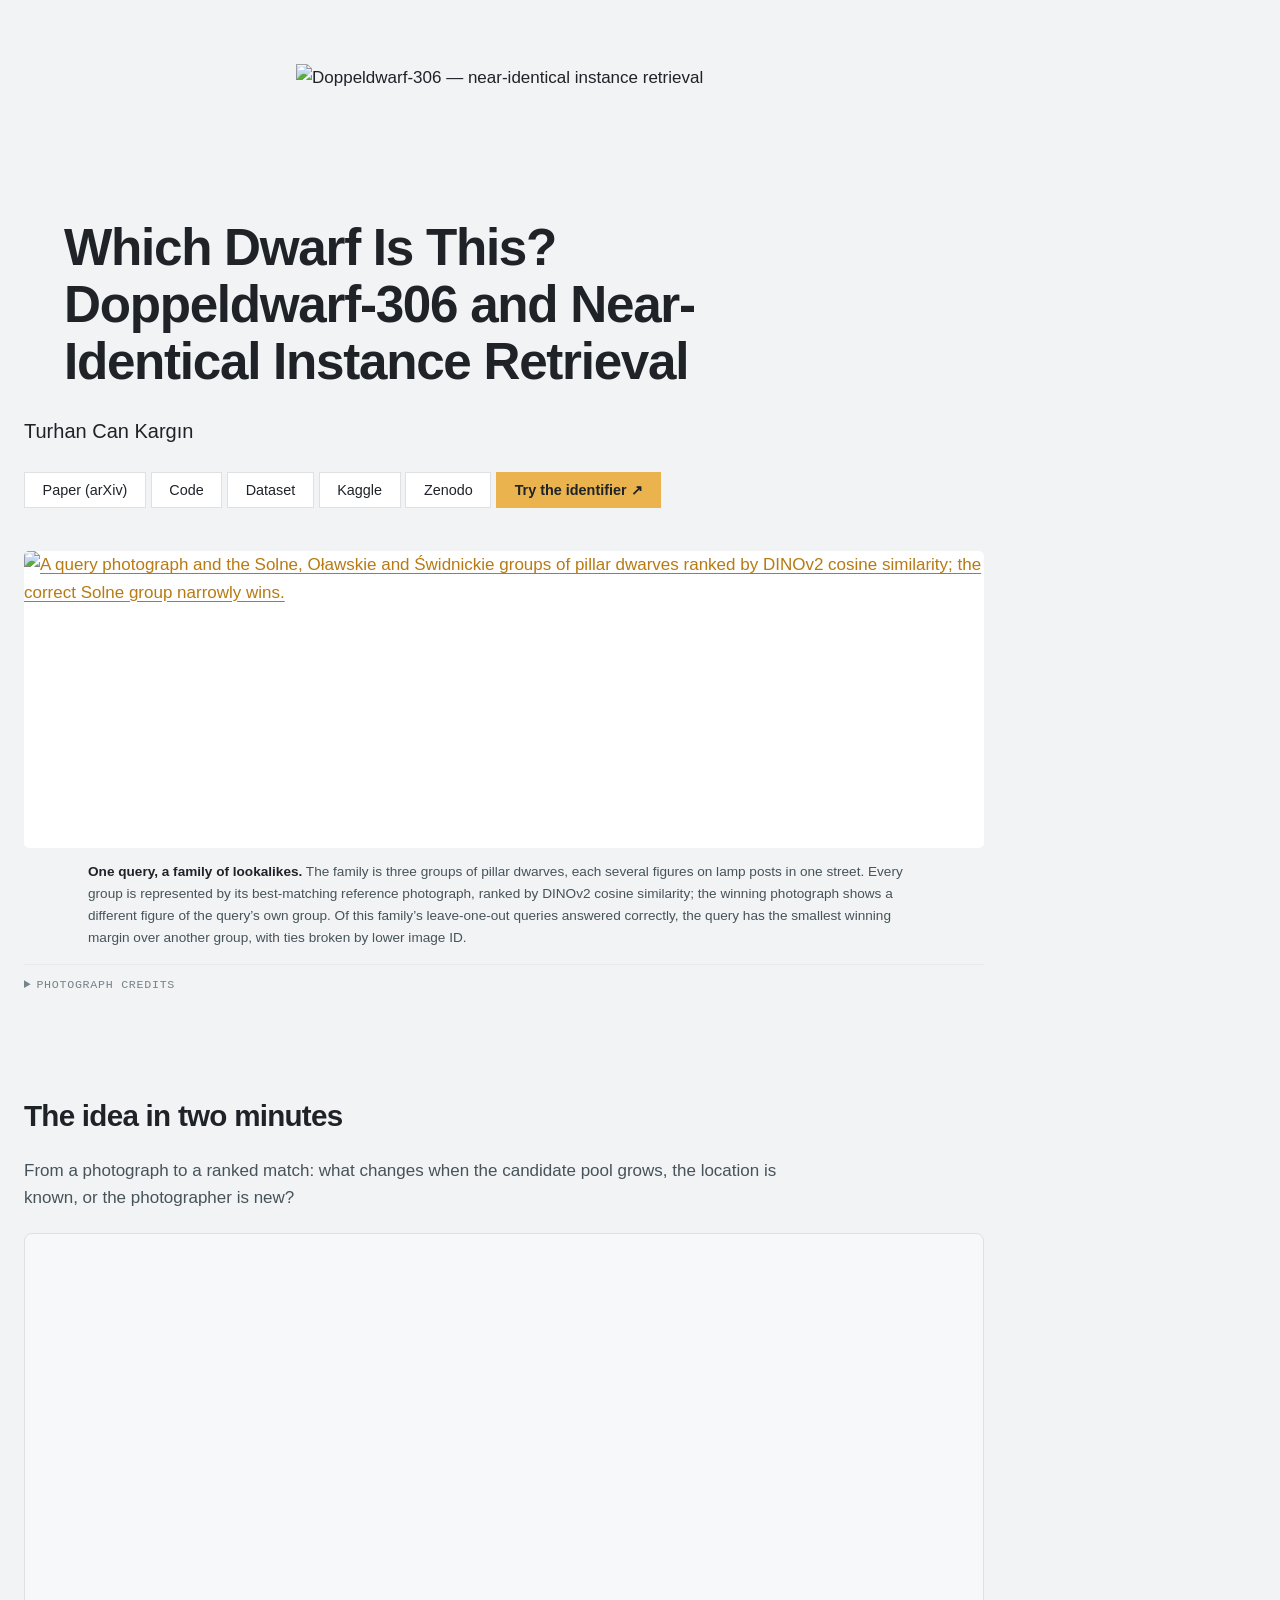
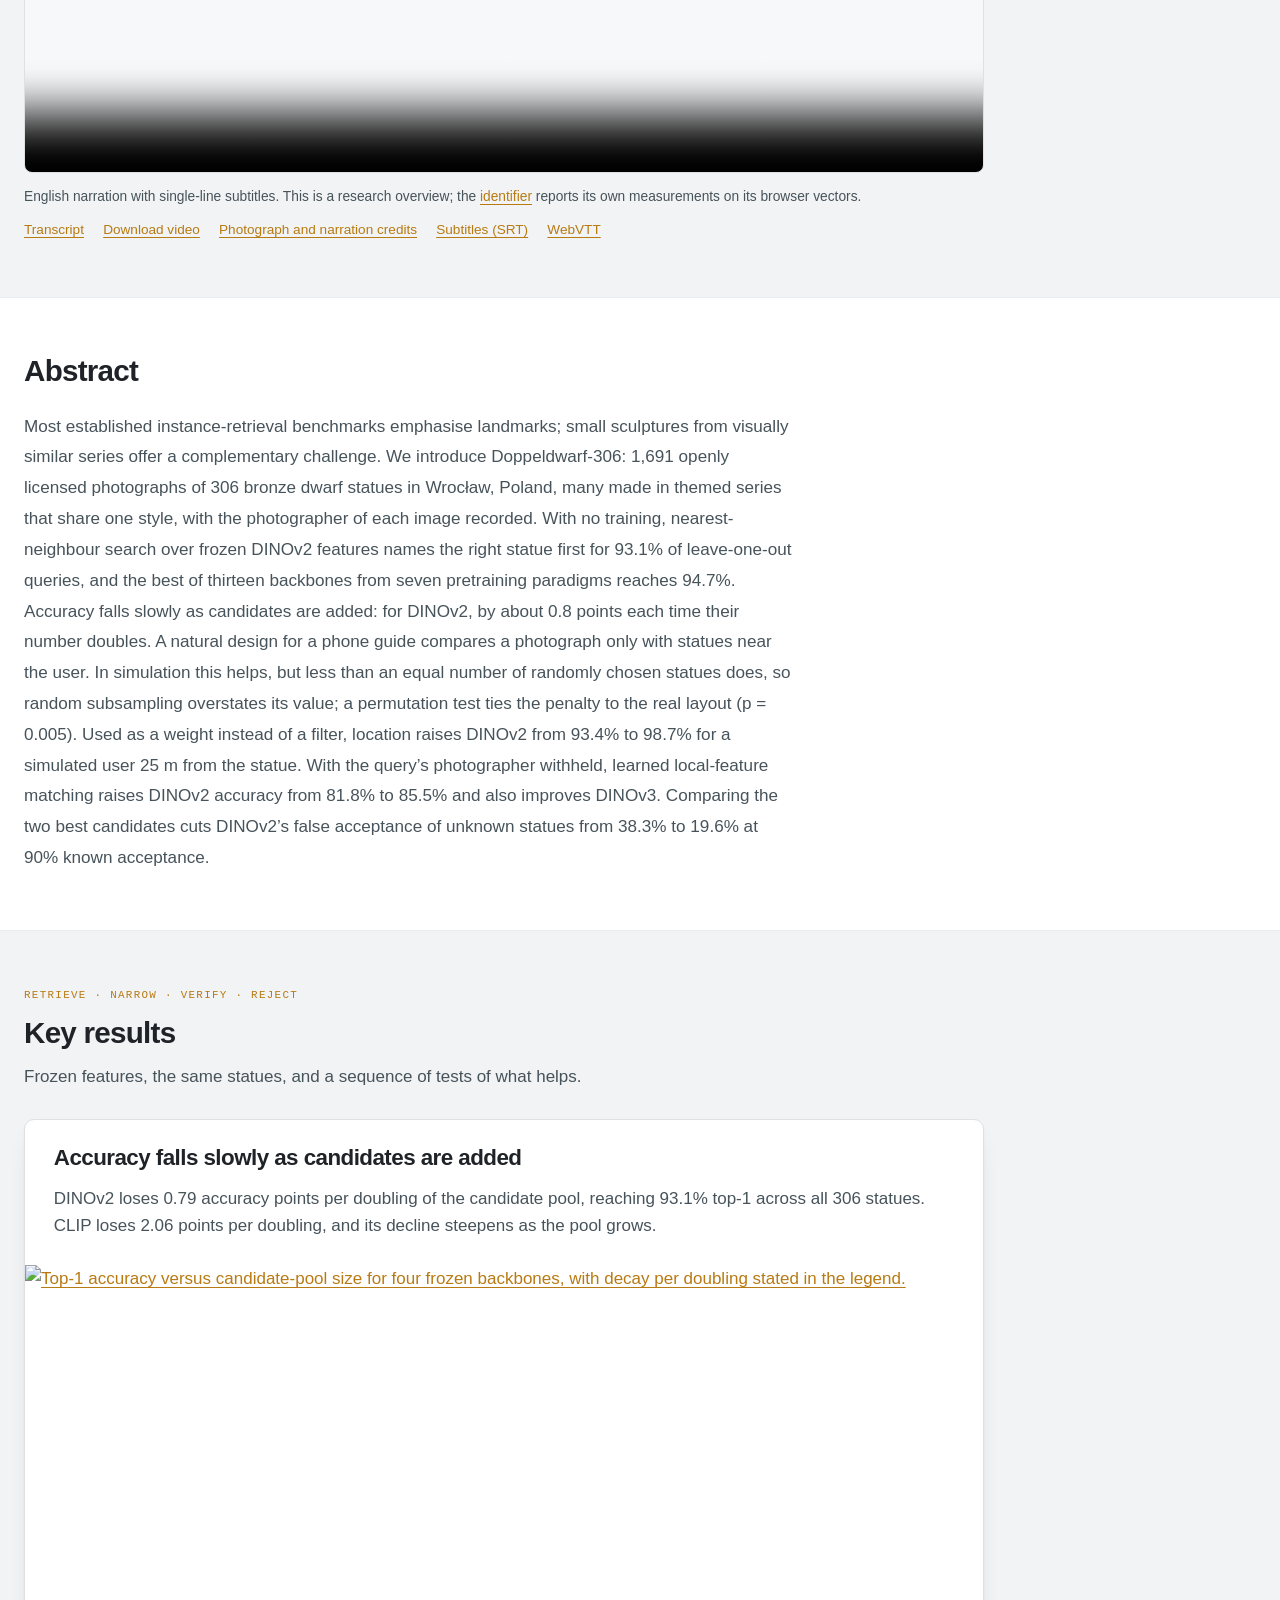
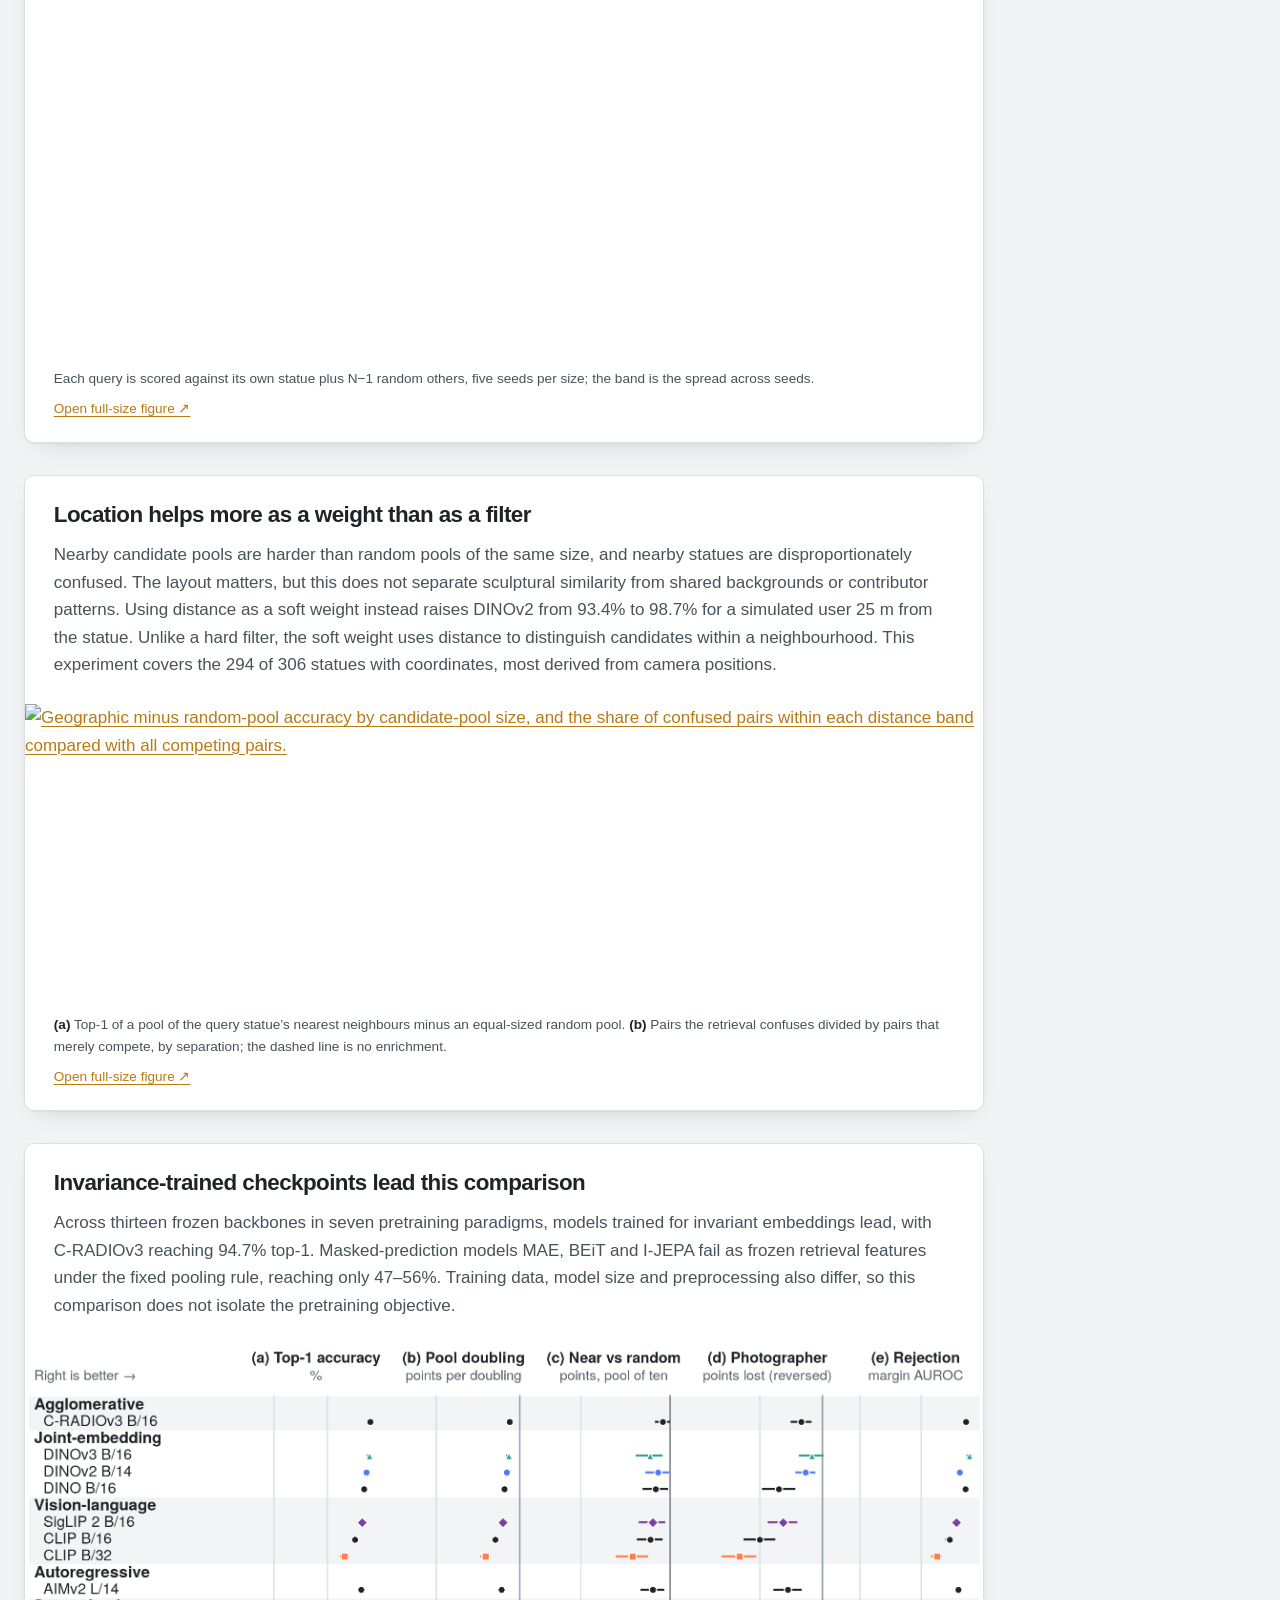
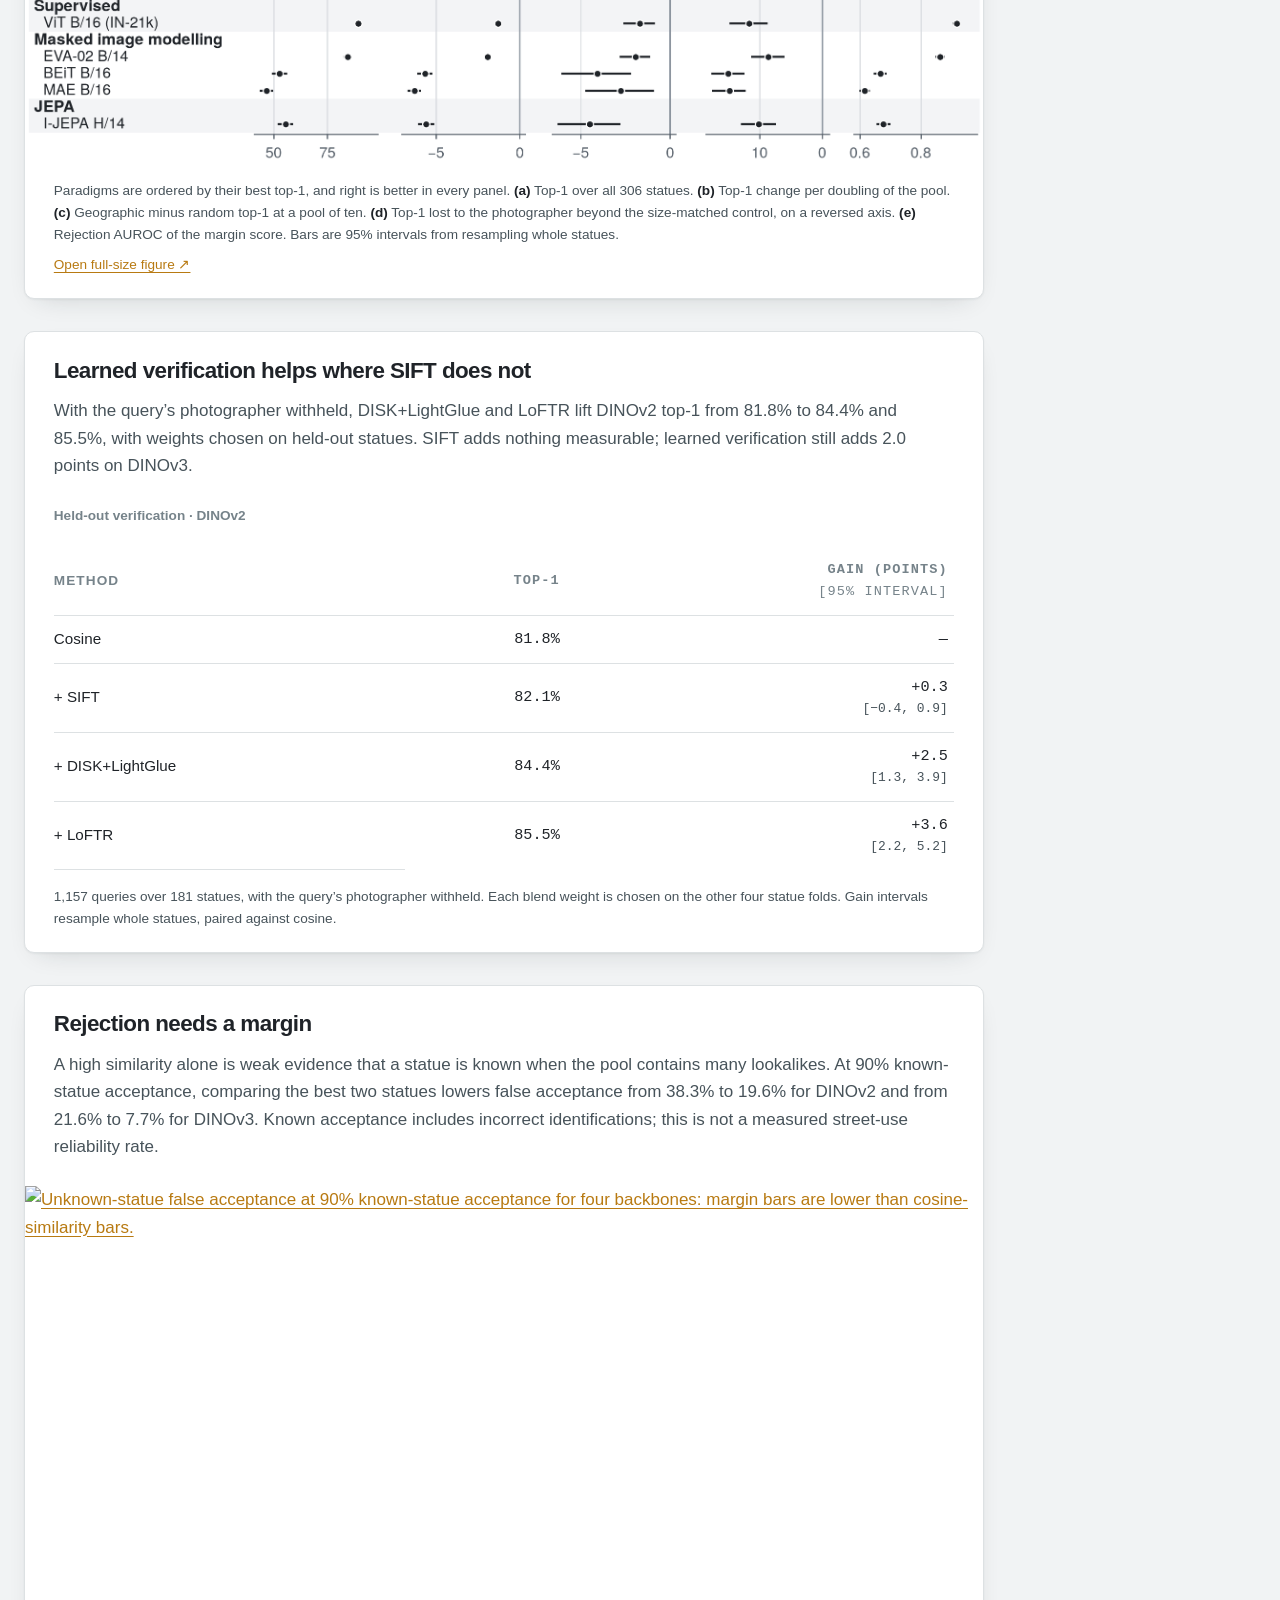
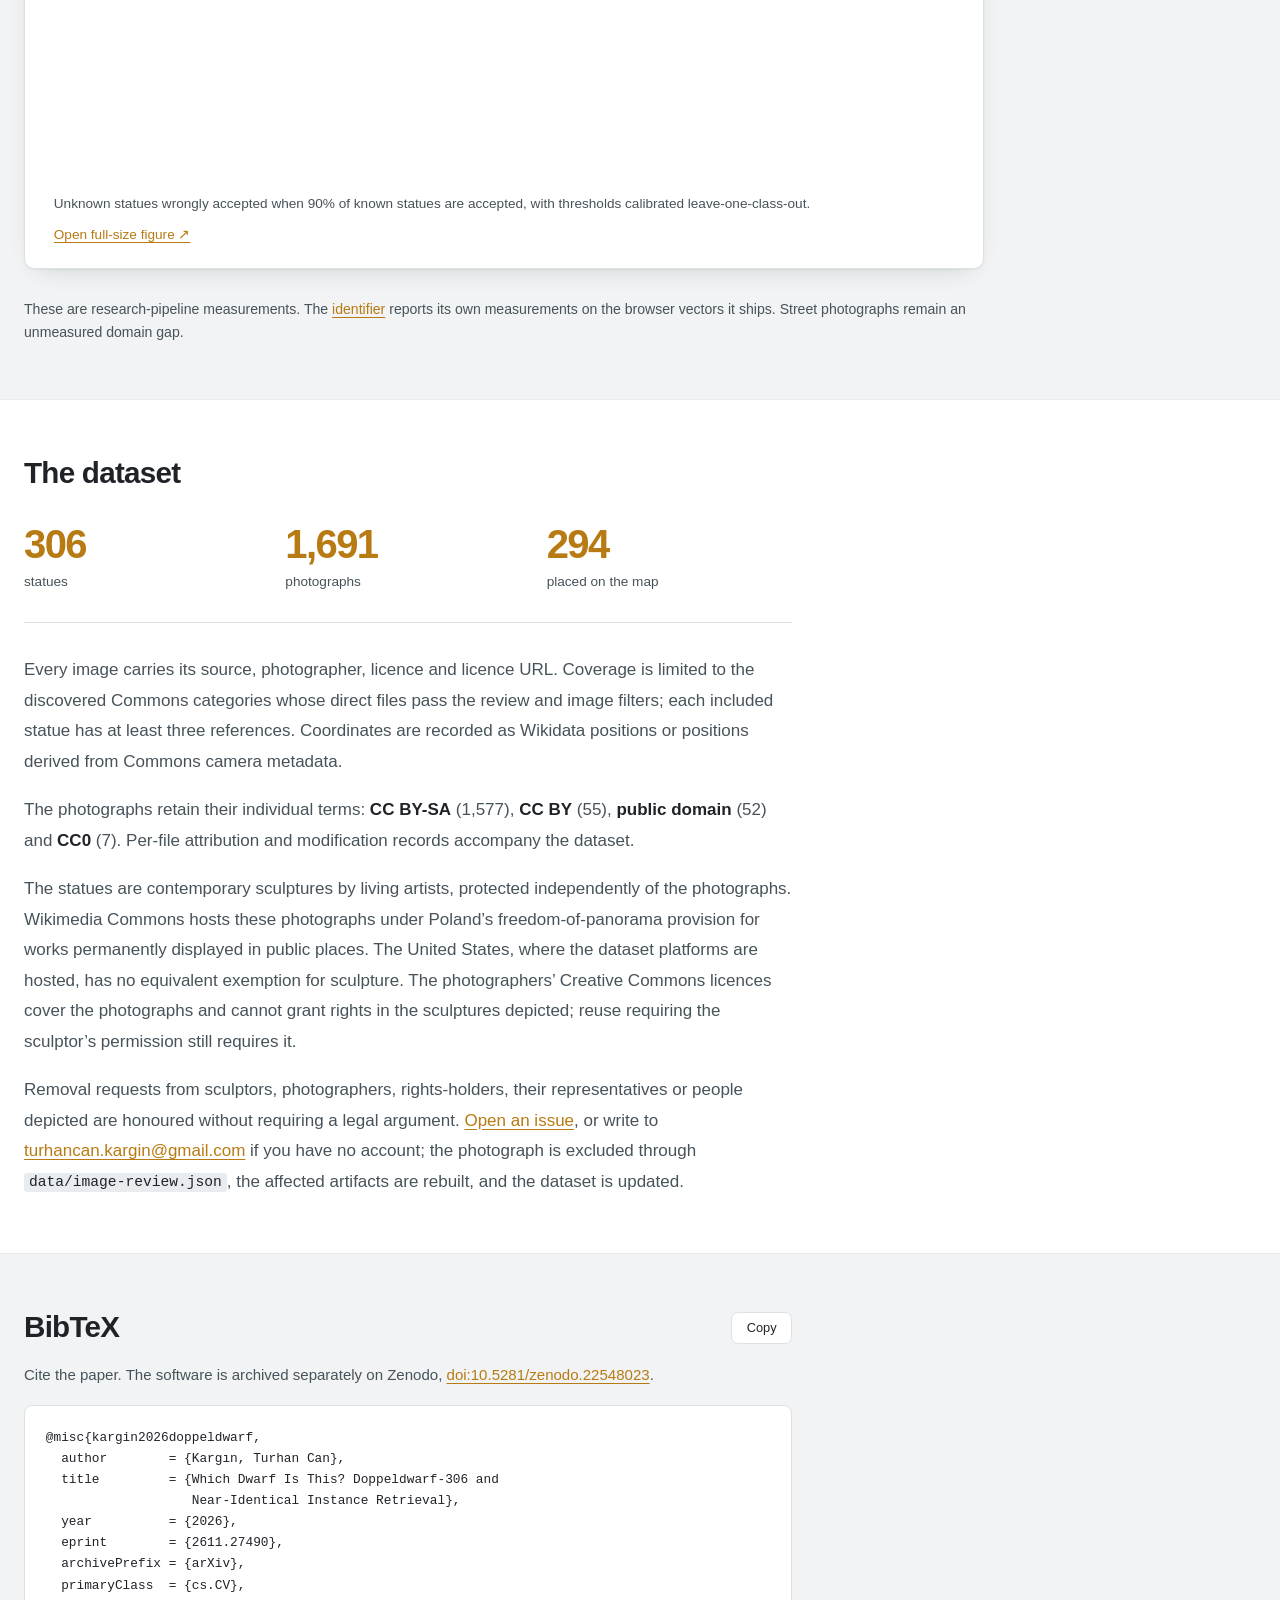
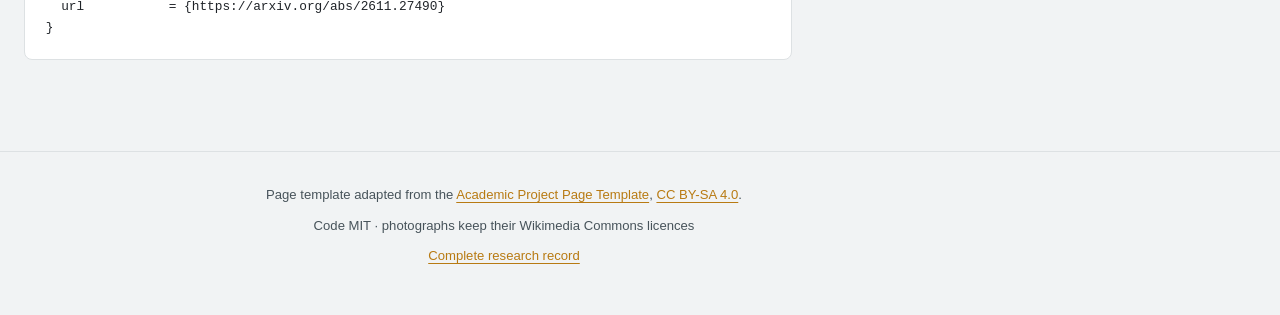
==== commit 65b561a1: "Link and cite the paper's arXiv preprint arXiv:2611.27490 is linked from the project page and the RE" ====
--- a/docs/index.html
+++ b/docs/index.html
@@ -30,7 +30,7 @@
         <h1 class="title publication-title" id="paper-title">Which Dwarf Is This? Doppeldwarf-306 and Near-Identical Instance Retrieval</h1>
         <p class="publication-authors">Turhan Can Kargın</p>
         <div class="publication-links buttons is-centered" aria-label="Project resources">
-          <button class="button is-rounded" type="button" disabled>Paper (coming soon)</button>
+          <a class="button is-rounded" href="https://arxiv.org/abs/2611.27490">Paper (arXiv)</a>
           <a class="button is-rounded" href="https://github.com/turhancan97/doppeldwarf-306">Code</a>
           <a class="button is-rounded" href="https://huggingface.co/datasets/turhancan97/doppeldwarf-306">Dataset</a>
           <a class="button is-rounded" href="https://www.kaggle.com/datasets/turhancankargin/wroclaw-dwarves">Kaggle</a>
@@ -174,15 +174,16 @@
         <h2 class="title is-3" id="citation-heading">BibTeX</h2>
         <button class="button is-small is-rounded" id="copy-citation" type="button">Copy</button>
       </div>
-      <p class="citation-note">The paper’s citation will be added when it is public. For now, cite the software:</p>
-      <pre class="citation"><code id="bibtex">@software{kargin2026krasnalid,
-  author    = {Kargın, Turhan Can},
-  title     = {Krasnal-ID: fine-grained visual instance retrieval of
-               Wrocław&#x27;s dwarf statues},
-  year      = {2026},
-  publisher = {Zenodo},
-  doi       = {10.5281/zenodo.22548023},
-  url       = {https://doi.org/10.5281/zenodo.22548023}
+      <p class="citation-note">Cite the paper. The software is archived separately on Zenodo, <a href="https://doi.org/10.5281/zenodo.22548023">doi:10.5281/zenodo.22548023</a>.</p>
+      <pre class="citation"><code id="bibtex">@misc{kargin2026doppeldwarf,
+  author        = {Kargın, Turhan Can},
+  title         = {Which Dwarf Is This? Doppeldwarf-306 and
+                   Near-Identical Instance Retrieval},
+  year          = {2026},
+  eprint        = {2611.27490},
+  archivePrefix = {arXiv},
+  primaryClass  = {cs.CV},
+  url           = {https://arxiv.org/abs/2611.27490}
 }</code></pre>
       <p class="copy-status" id="copy-status" role="status" aria-live="polite"></p>
     </div>
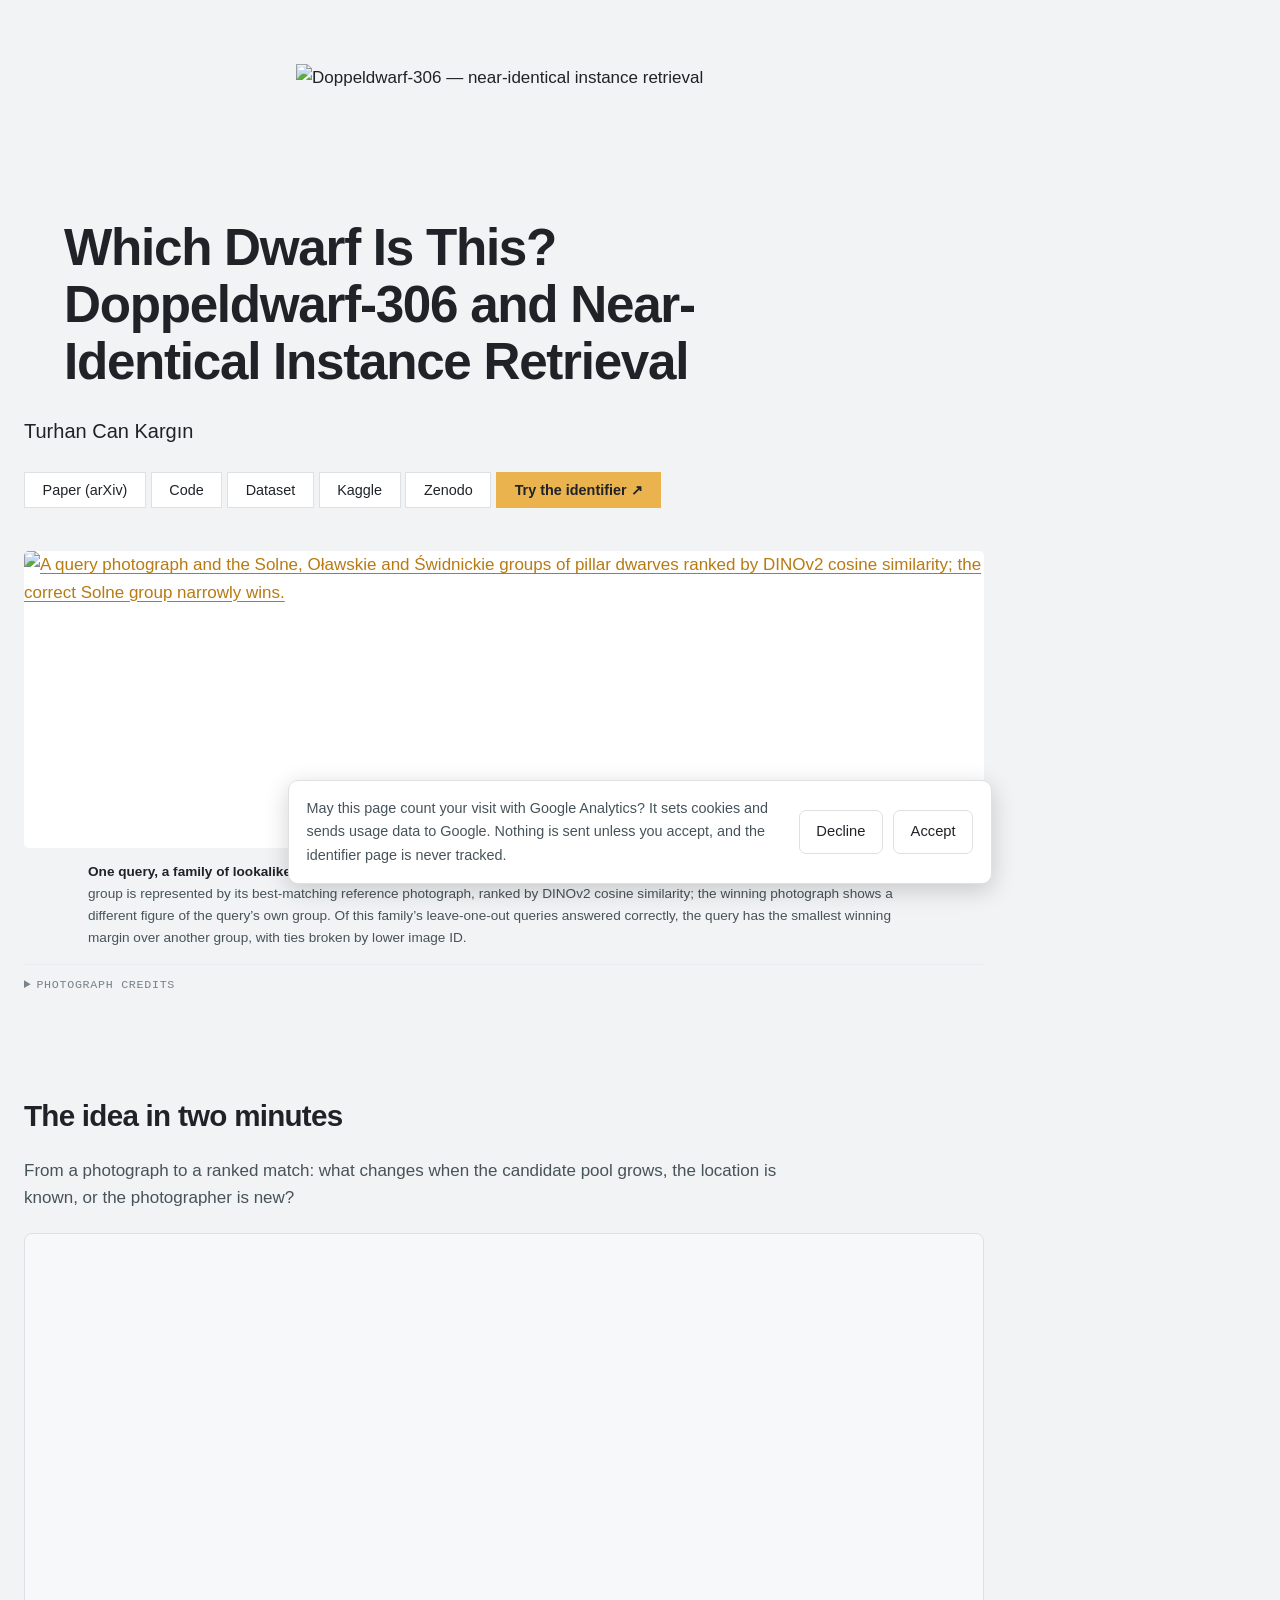
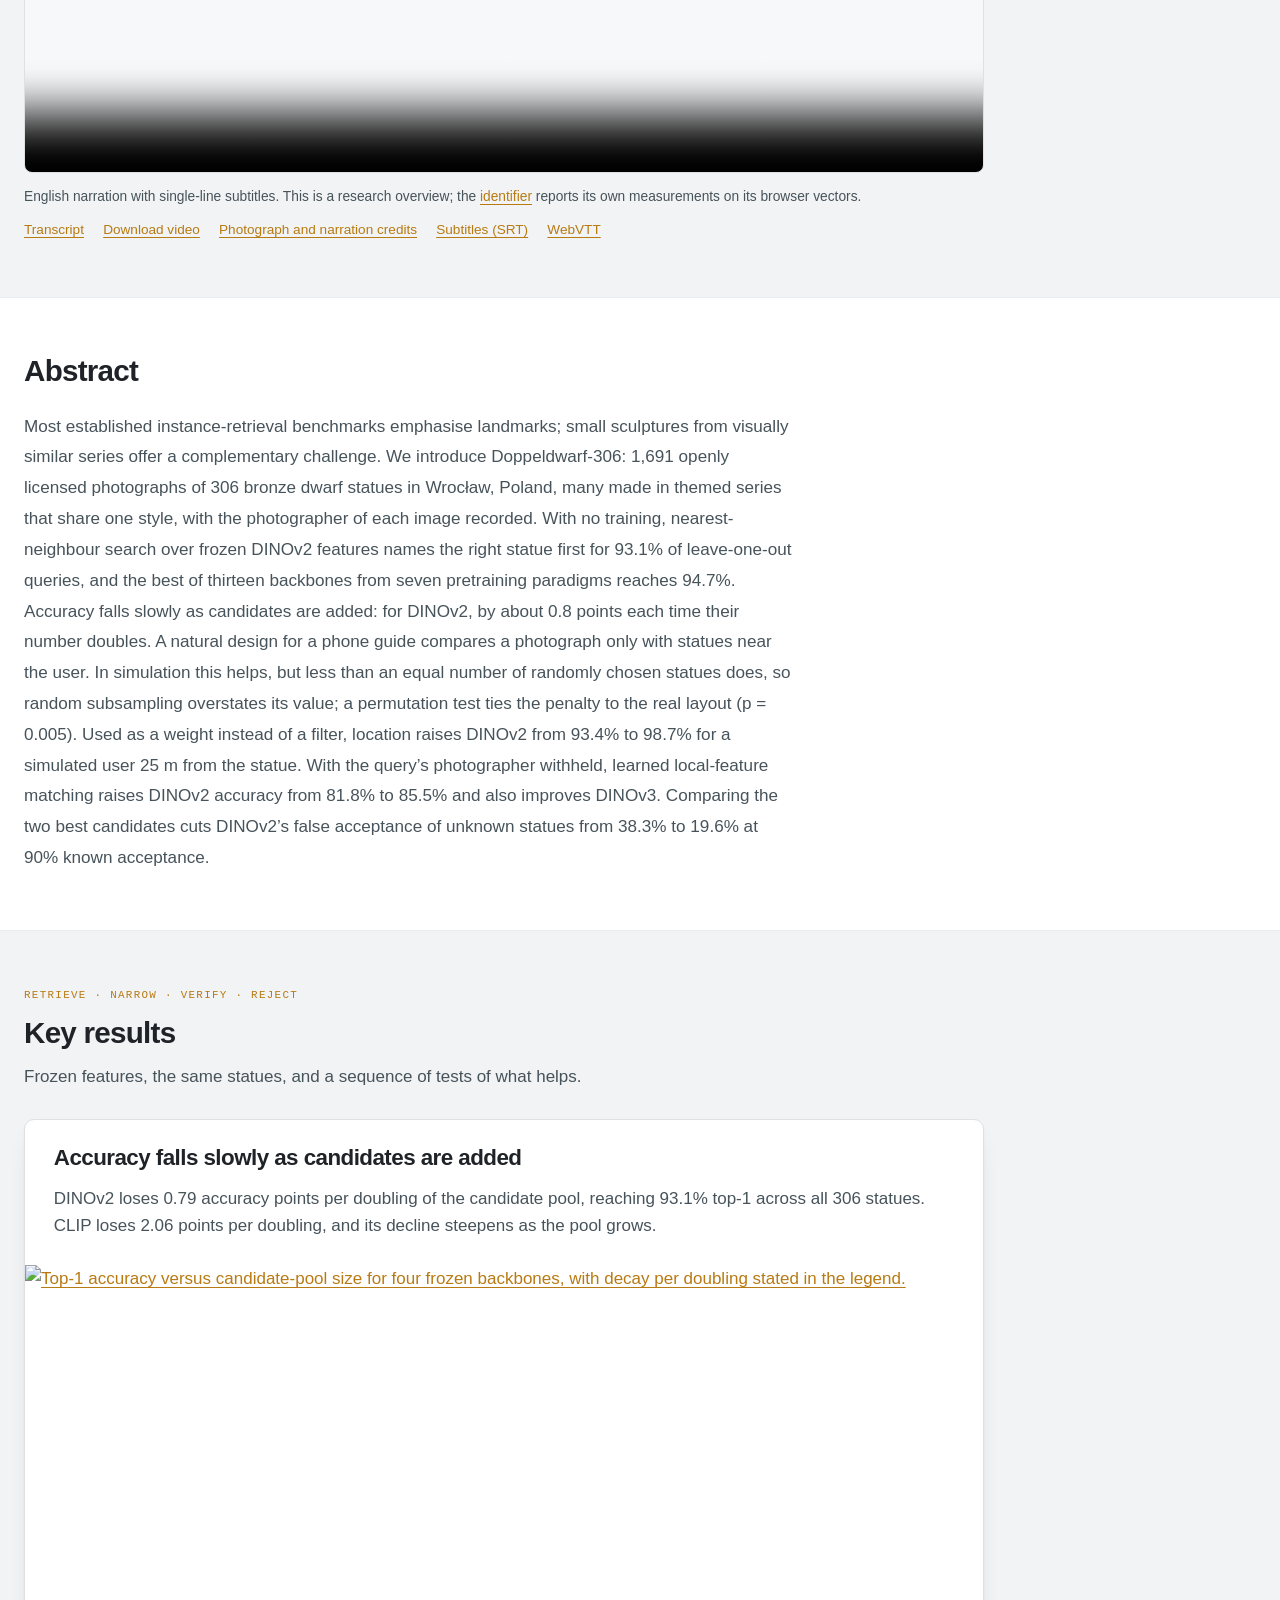
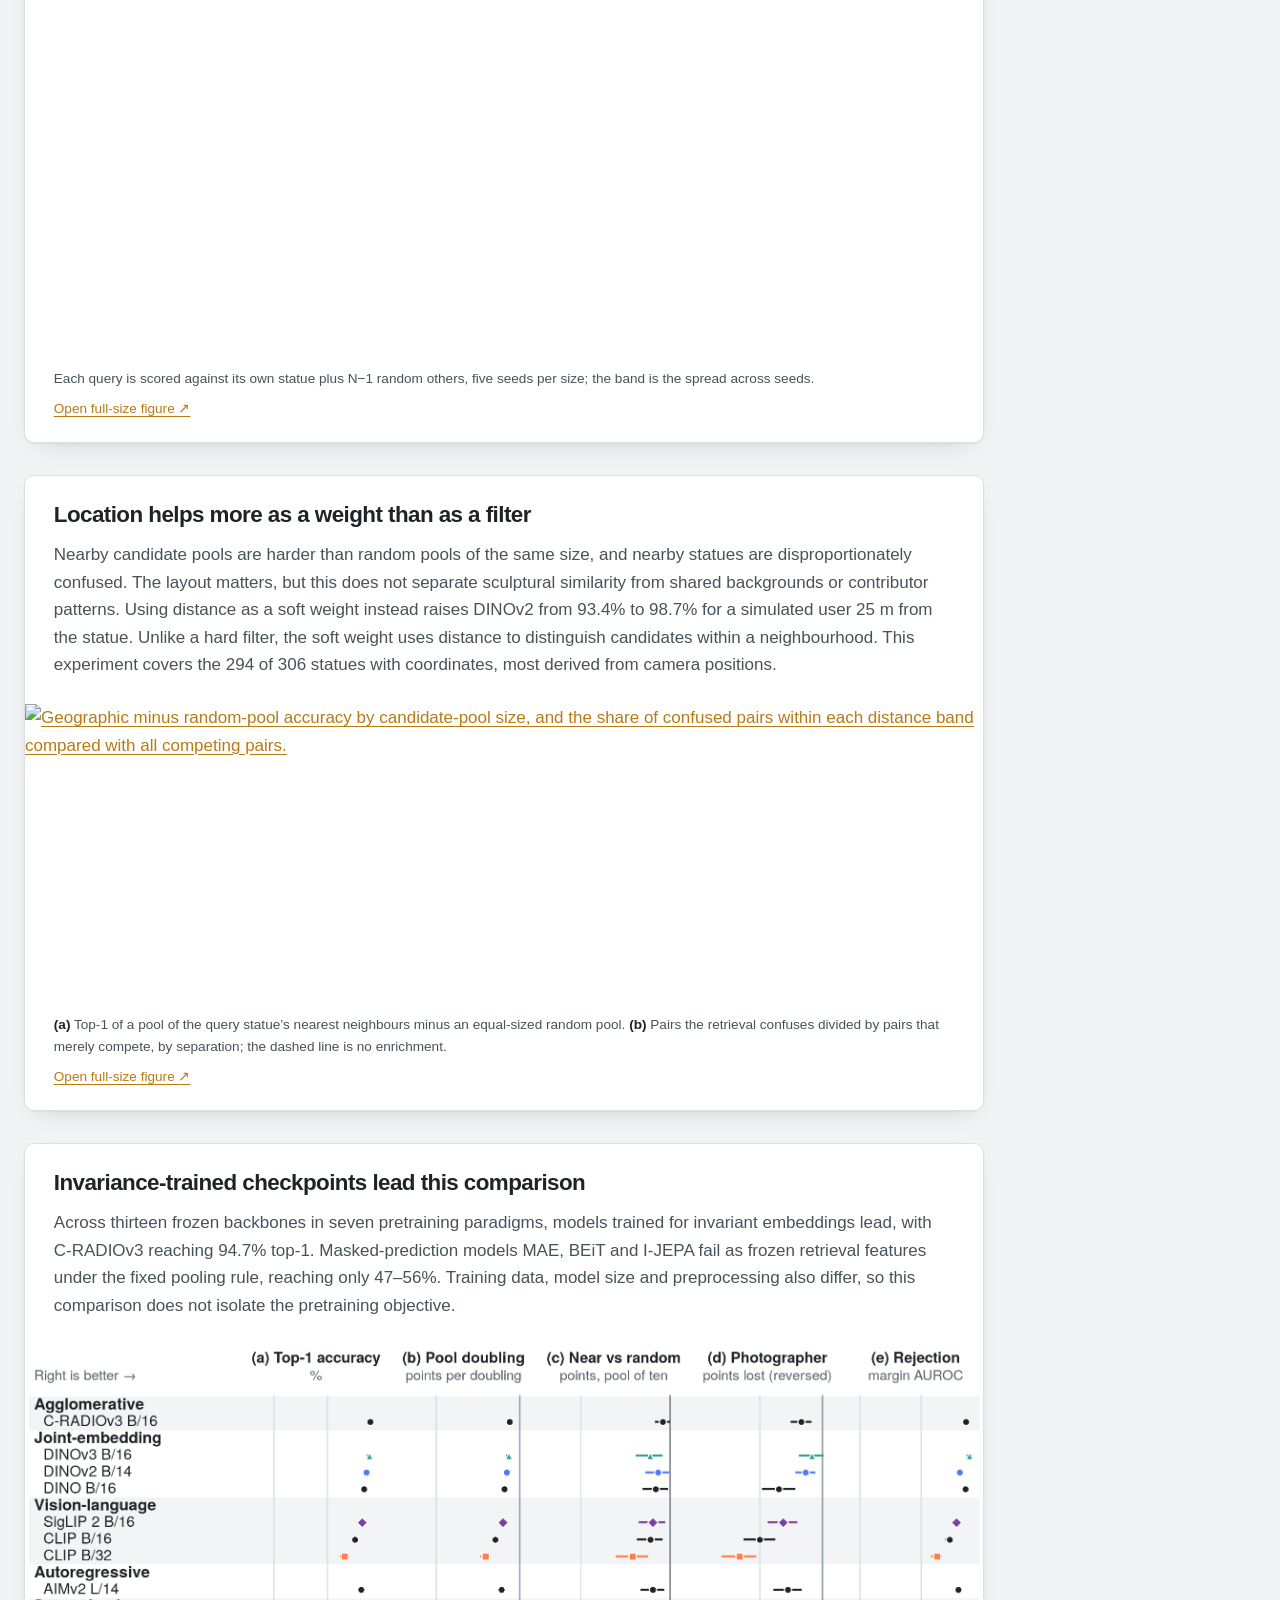
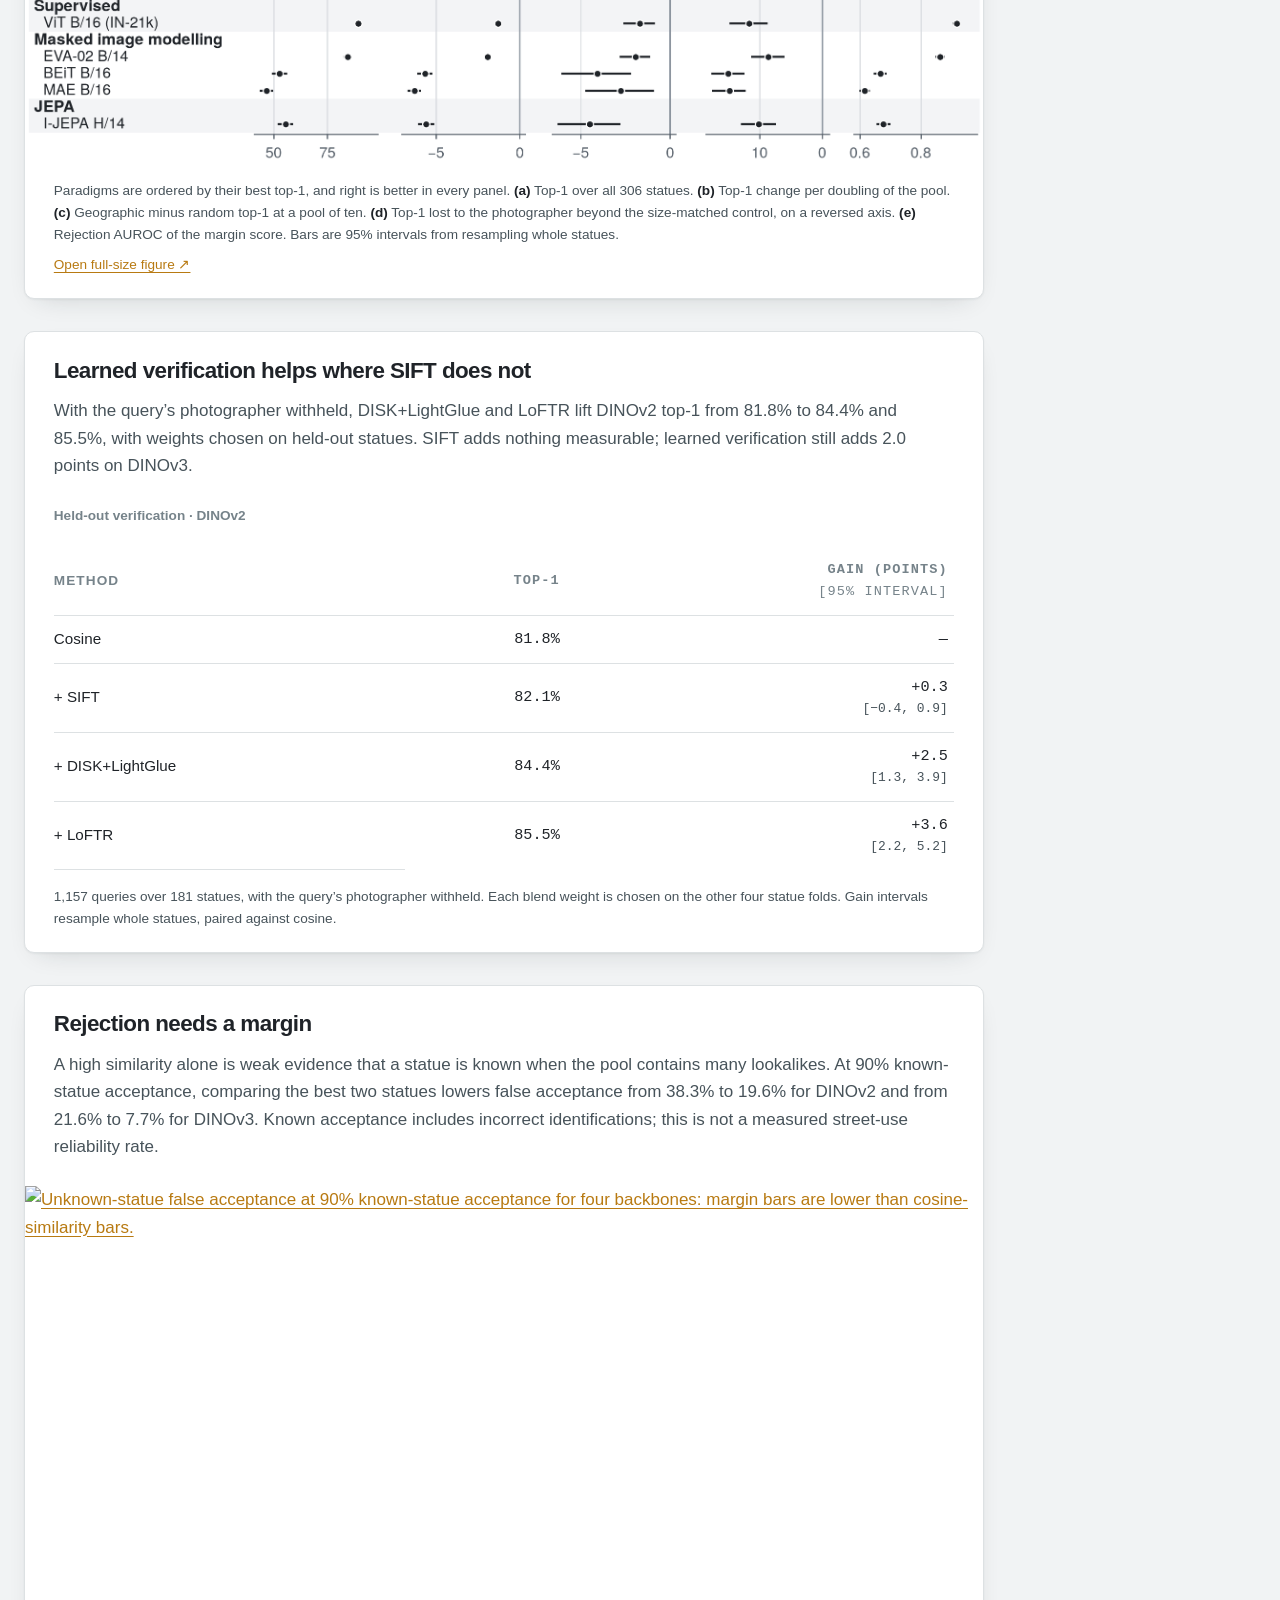
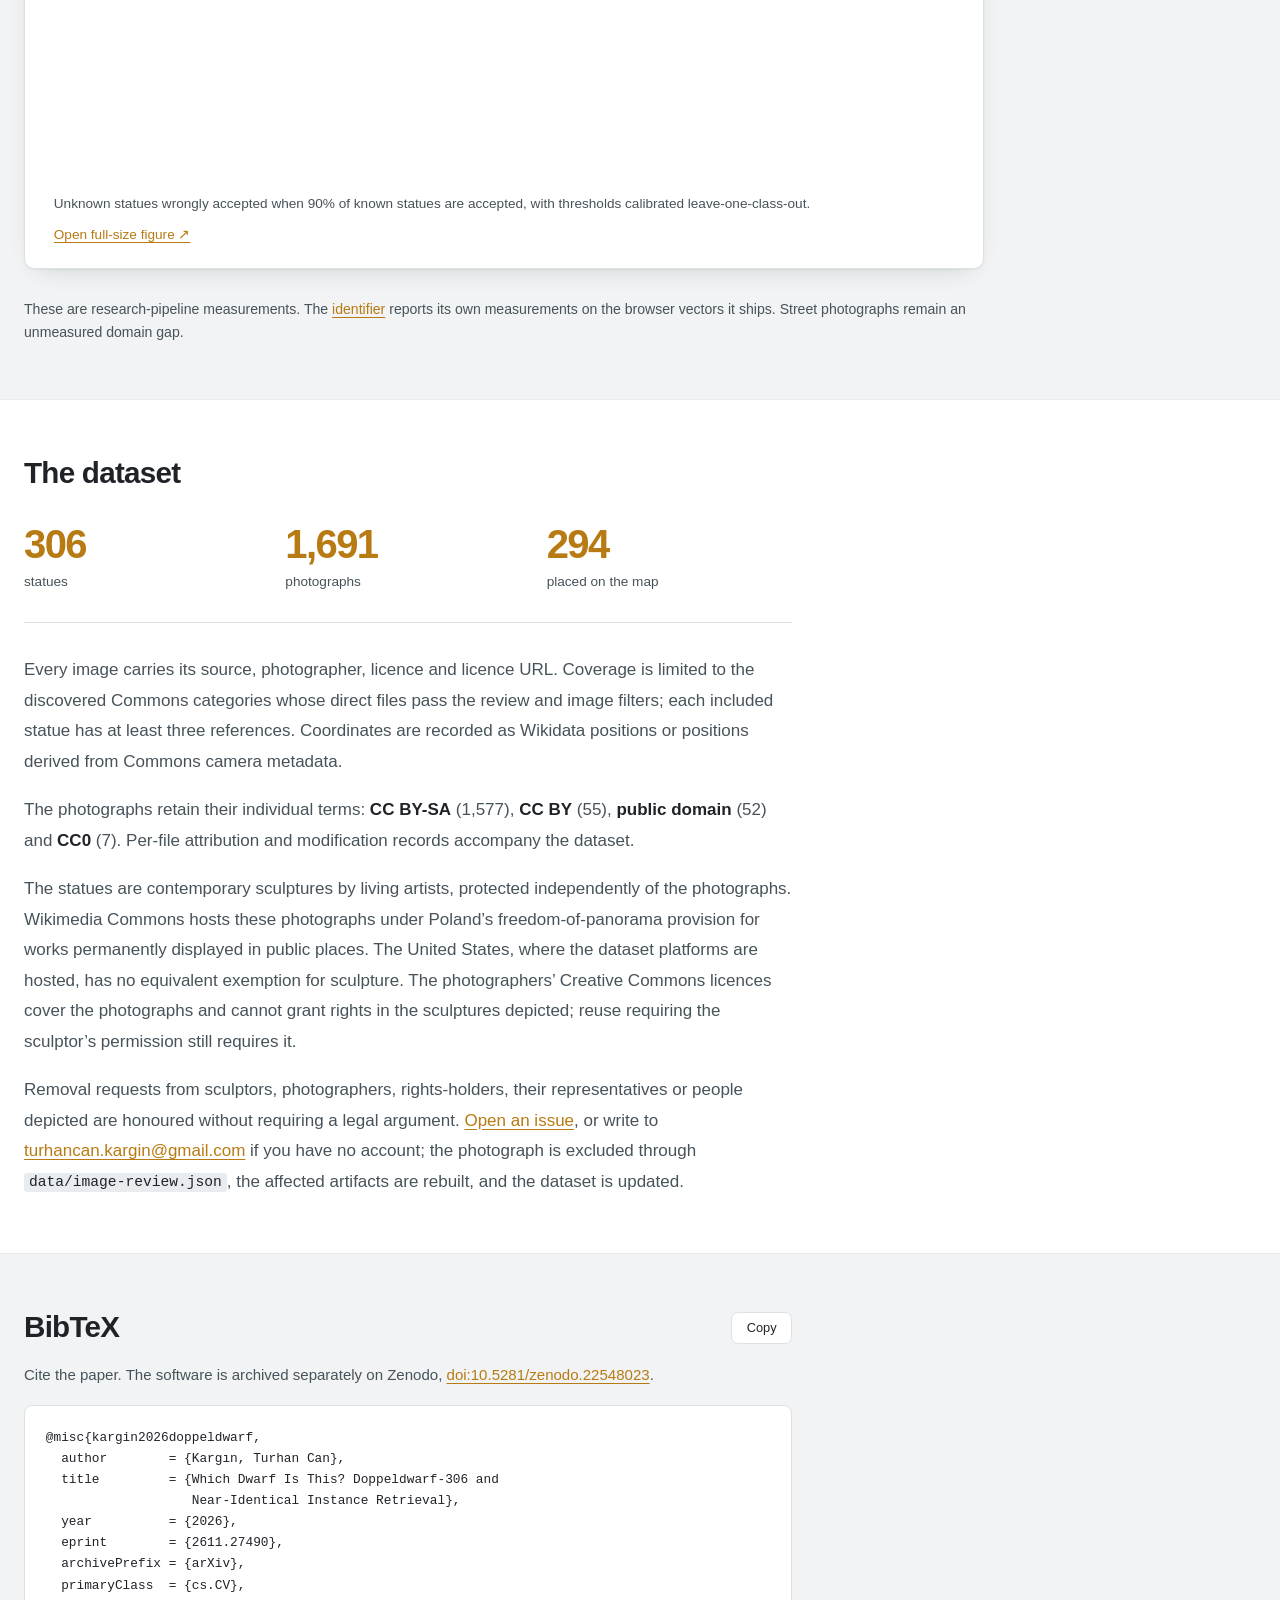
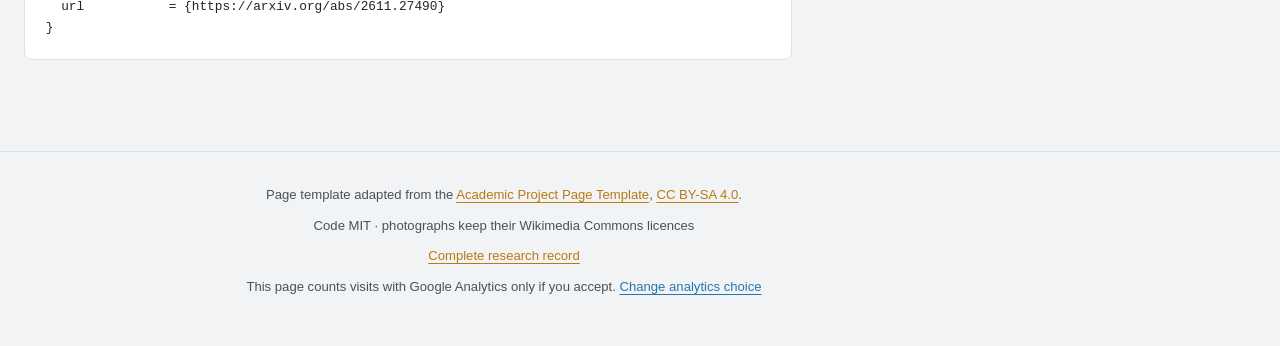
==== commit d757218b: "Count project-page visits with Google Analytics, after consent The project page shows a consent bann" ====
--- a/docs/index.html
+++ b/docs/index.html
@@ -16,6 +16,7 @@
 <link rel="stylesheet" href="https://cdn.jsdelivr.net/npm/bulma@1.0.4/css/bulma.min.css">
 <link rel="stylesheet" href="style.css">
 <script defer src="project.js"></script>
+<script defer src="analytics.js"></script>
 </head>
 <body class="project-page">
 <a class="skip-link" href="#abstract">Skip to abstract</a>
@@ -194,7 +195,15 @@
     <p>Page template adapted from the <a href="https://github.com/eliahuhorwitz/Academic-project-page-template">Academic Project Page Template</a>, <a href="https://creativecommons.org/licenses/by-sa/4.0/">CC BY-SA 4.0</a>.</p>
     <p>Code MIT · photographs keep their Wikimedia Commons licences</p>
     <p><a href="https://github.com/turhancan97/doppeldwarf-306/blob/main/RESULTS.md">Complete research record</a></p>
+    <p>This page counts visits with Google Analytics only if you accept. <button type="button" class="analytics-settings" id="analytics-settings">Change analytics choice</button></p>
   </div>
 </footer>
+<div class="analytics-consent" id="analytics-consent" role="region" aria-label="Analytics consent" hidden>
+  <p>May this page count your visit with Google Analytics? It sets cookies and sends usage data to Google. Nothing is sent unless you accept, and the identifier page is never tracked.</p>
+  <div class="analytics-actions">
+    <button type="button" id="analytics-decline">Decline</button>
+    <button type="button" id="analytics-accept">Accept</button>
+  </div>
+</div>
 </body>
 </html>
--- a/docs/style.css
+++ b/docs/style.css
@@ -477,3 +477,14 @@
   .verification-table{font-size:.85rem}
   .verification-table thead th{font-size:.75rem}
 }
+
+/* Analytics consent, project page only. Both buttons carry equal weight. */
+.analytics-consent{position:fixed; left:16px; right:16px; bottom:16px; z-index:40; max-width:44rem;
+  margin:0 auto; padding:1rem 1.1rem; background:var(--raised); color:var(--ink);
+  border:1px solid var(--rule); border-radius:10px; box-shadow:0 6px 24px rgb(0 0 0 / .18);
+  display:flex; flex-wrap:wrap; gap:.8rem 1.2rem; align-items:center; font-size:.9rem}
+.analytics-consent[hidden]{display:none}
+.analytics-consent p{flex:1 1 18rem; margin:0; color:var(--ink-2)}
+.analytics-actions{display:flex; gap:.6rem}
+.analytics-settings{font:inherit; padding:0; border:0; background:none; color:var(--blue);
+  text-decoration:underline; text-underline-offset:3px; cursor:pointer}
